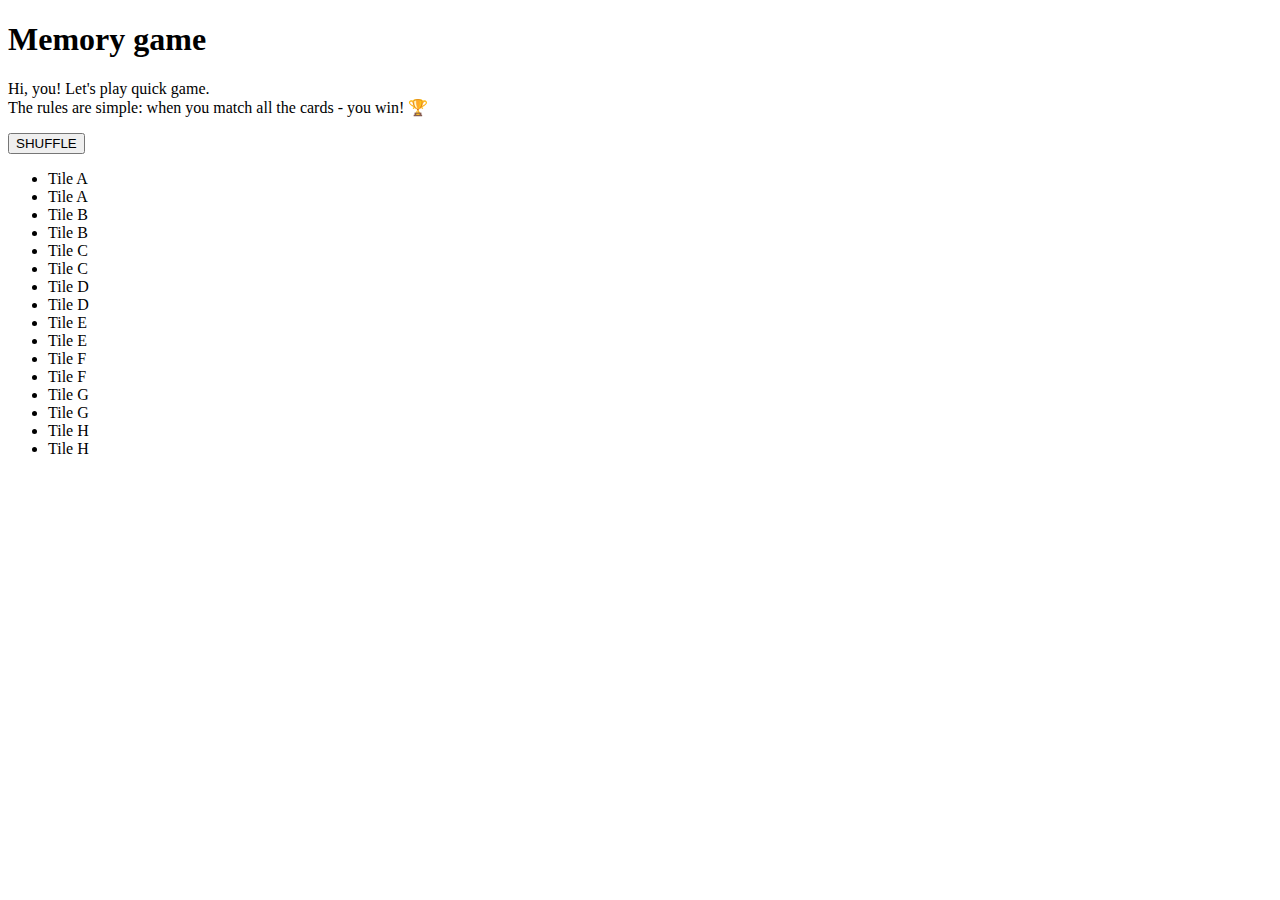
==== src/pages/index.html @ 3cce0fe9 "getting elements class using classList" ====
<!DOCTYPE html>
<html lang="en">
  <head>
    <meta charset="UTF-8" />
    <meta name="viewport" content="width=device-width, initial-scale=1.0" />
    <title>Let's play Memory Game 💟</title>
    <meta name="description" content="Let's play Memory Game" />
    <meta property="og:title" content="Memory Game" />
    <meta property="og:description" content="Simple game with which you can train your memory" />
    <!-- full url with http(s) ie. https://maciejkorsan.github.io/my-repo/ -->
    <meta property="og:url" content="" />
    <!-- full url to the image with http(s) ie. https://maciejkorsan.github.io/my-repo/assets/img/fb.png. Facebook suggests at least 1200 x 630. -->
    <meta
      property="og:image"
      content="https://maciejkorsan.com/wtf-gulp-starter/assets/img/cover.png"
    />
  </head>
  <body>
    <main>
      <header class="intro">
        <h1 class="intro__header">Memory game</h1>
        <p class="intro__description">Hi, you! Let's play quick game. <br> The rules are simple: when you match all the cards - you win! 🏆</p>
      </header>
      <button class="shuffle">SHUFFLE</button>
      <div class="grid">
        <ul class="grid__list" id="lista">
          <li class="grid__element grid__element--a">Tile A</li>
          <li class="grid__element grid__element--a">Tile A</li>
          <li class="grid__element grid__element--b">Tile B</li>
          <li class="grid__element grid__element--b">Tile B</li>
          <li class="grid__element grid__element--c">Tile C</li>
          <li class="grid__element grid__element--c">Tile C</li>
          <li class="grid__element grid__element--d">Tile D</li>
          <li class="grid__element grid__element--d">Tile D</li>
          <li class="grid__element grid__element--e">Tile E</li>
          <li class="grid__element grid__element--e">Tile E</li>
          <li class="grid__element grid__element--f">Tile F</li>
          <li class="grid__element grid__element--f">Tile F</li>
          <li class="grid__element grid__element--g">Tile G</li>
          <li class="grid__element grid__element--g">Tile G</li>
          <li class="grid__element grid__element--h">Tile H</li>
          <li class="grid__element grid__element--h">Tile H</li>
        </ul>
      </div>
    </main>
    </div>
  </body>
</html>
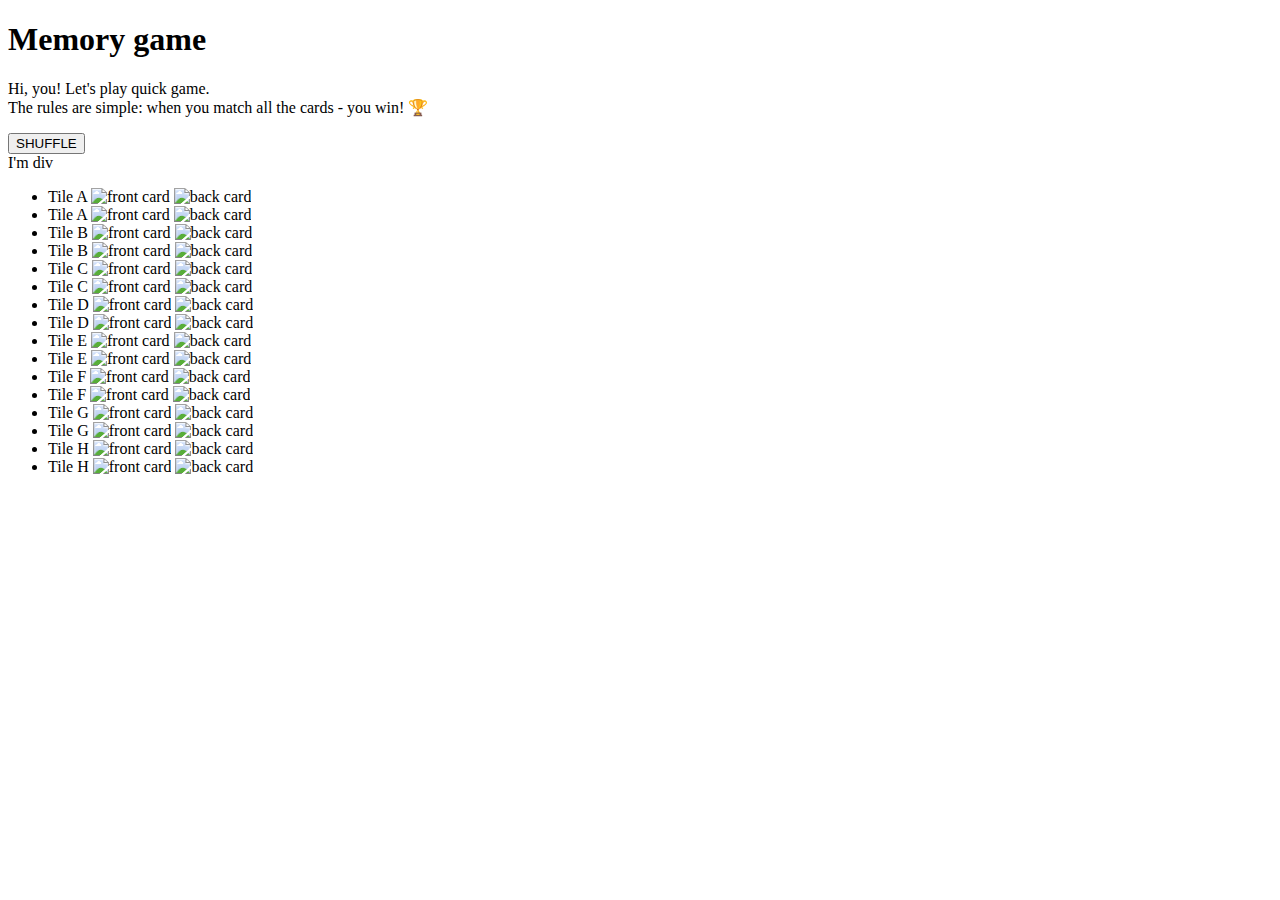
==== commit 640f7798: "HTML changed: imgs tags added" ====
--- a/src/pages/index.html
+++ b/src/pages/index.html
@@ -22,24 +22,73 @@
         <p class="intro__description">Hi, you! Let's play quick game. <br> The rules are simple: when you match all the cards - you win! 🏆</p>
       </header>
       <button class="shuffle">SHUFFLE</button>
+      <div class="test-div">I'm div</div>
       <div class="grid">
         <ul class="grid__list" id="lista">
-          <li class="grid__element grid__element--a">Tile A</li>
-          <li class="grid__element grid__element--a">Tile A</li>
-          <li class="grid__element grid__element--b">Tile B</li>
-          <li class="grid__element grid__element--b">Tile B</li>
-          <li class="grid__element grid__element--c">Tile C</li>
-          <li class="grid__element grid__element--c">Tile C</li>
-          <li class="grid__element grid__element--d">Tile D</li>
-          <li class="grid__element grid__element--d">Tile D</li>
-          <li class="grid__element grid__element--e">Tile E</li>
-          <li class="grid__element grid__element--e">Tile E</li>
-          <li class="grid__element grid__element--f">Tile F</li>
-          <li class="grid__element grid__element--f">Tile F</li>
-          <li class="grid__element grid__element--g">Tile G</li>
-          <li class="grid__element grid__element--g">Tile G</li>
-          <li class="grid__element grid__element--h">Tile H</li>
-          <li class="grid__element grid__element--h">Tile H</li>
+          <li class="grid__element grid__element--a">Tile A
+            <img class="grid__front" alt="front card">
+            <img class="grid__back" alt="back card">
+          </li>
+          <li class="grid__element grid__element--a">Tile A
+            <img class="grid__front" alt="front card">
+            <img class="grid__back" alt="back card">
+          </li>
+          <li class="grid__element grid__element--b">Tile B
+            <img class="grid__front" alt="front card">
+            <img class="grid__back" alt="back card">
+          </li>
+          <li class="grid__element grid__element--b">Tile B
+            <img class="grid__front" alt="front card">
+            <img class="grid__back" alt="back card">
+          </li>
+          <li class="grid__element grid__element--c">Tile C
+            <img class="grid__front" alt="front card">
+            <img class="grid__back" alt="back card">
+          </li>
+          <li class="grid__element grid__element--c">Tile C
+            <img class="grid__front" alt="front card">
+            <img class="grid__back" alt="back card">
+          </li>
+          <li class="grid__element grid__element--d">Tile D
+            <img class="grid__front" alt="front card">
+            <img class="grid__back" alt="back card">
+          </li>
+          <li class="grid__element grid__element--d">Tile D
+            <img class="grid__front" alt="front card">
+            <img class="grid__back" alt="back card">
+          </li>
+          <li class="grid__element grid__element--e">Tile E
+            <img class="grid__front" alt="front card">
+            <img class="grid__back" alt="back card">
+          </li>
+          <li class="grid__element grid__element--e">Tile E
+            <img class="grid__front" alt="front card">
+            <img class="grid__back" alt="back card">
+          </li>
+          <li class="grid__element grid__element--f">Tile F
+            <img class="grid__front" alt="front card">
+            <img class="grid__back" alt="back card">
+          </li>
+          <li class="grid__element grid__element--f">Tile F
+            <img class="grid__front" alt="front card">
+            <img class="grid__back" alt="back card">
+          </li>
+          <li class="grid__element grid__element--g">Tile G
+            <img class="grid__front" alt="front card">
+            <img class="grid__back" alt="back card">
+          </li>
+          <li class="grid__element grid__element--g">Tile G
+            <img class="grid__front" alt="front card">
+            <img class="grid__back" alt="back card">
+          </li>
+          <li class="grid__element grid__element--h">Tile H
+            <img class="grid__front" alt="front card">
+            <img class="grid__back" alt="back card">
+          </li>
+          <li class="grid__element grid__element--h">Tile H
+            <img class="grid__front" alt="front card">
+            <img class="grid__back" alt="back card">
+          </li>
         </ul>
       </div>
     </main>
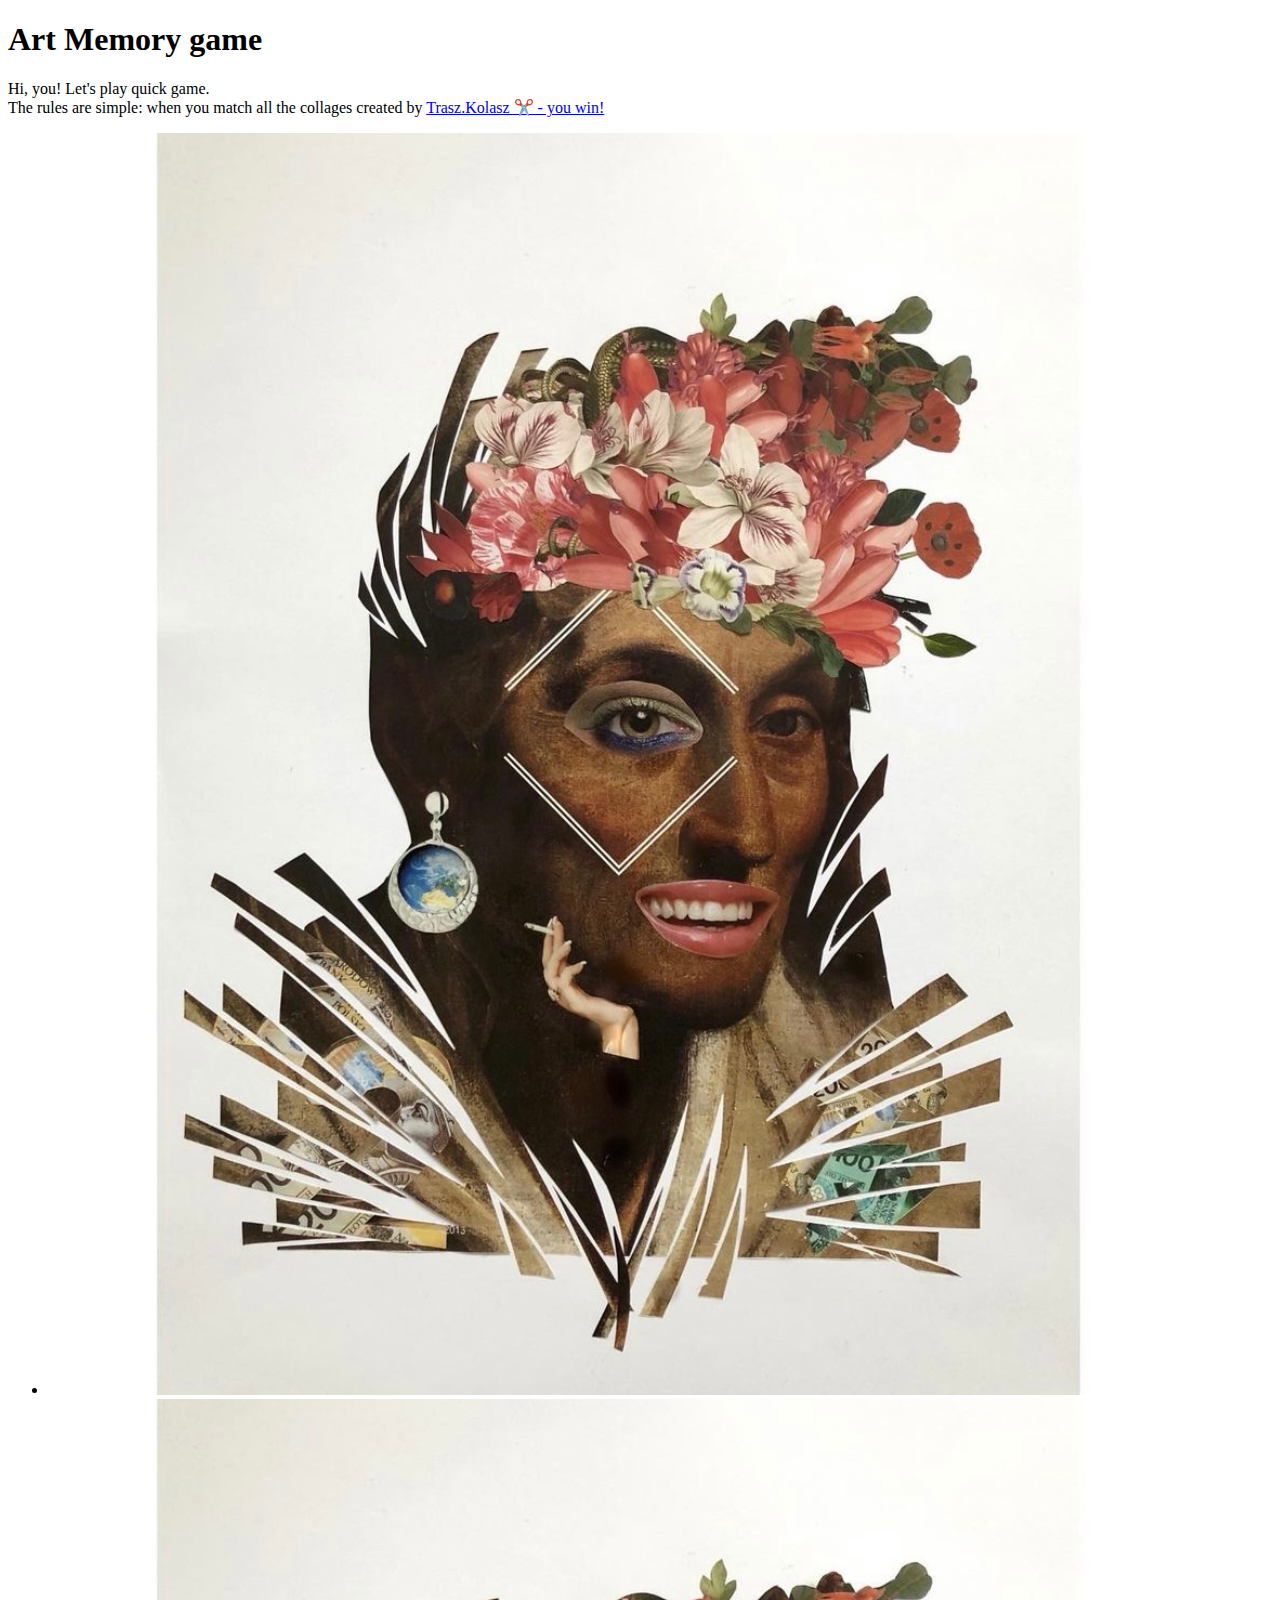
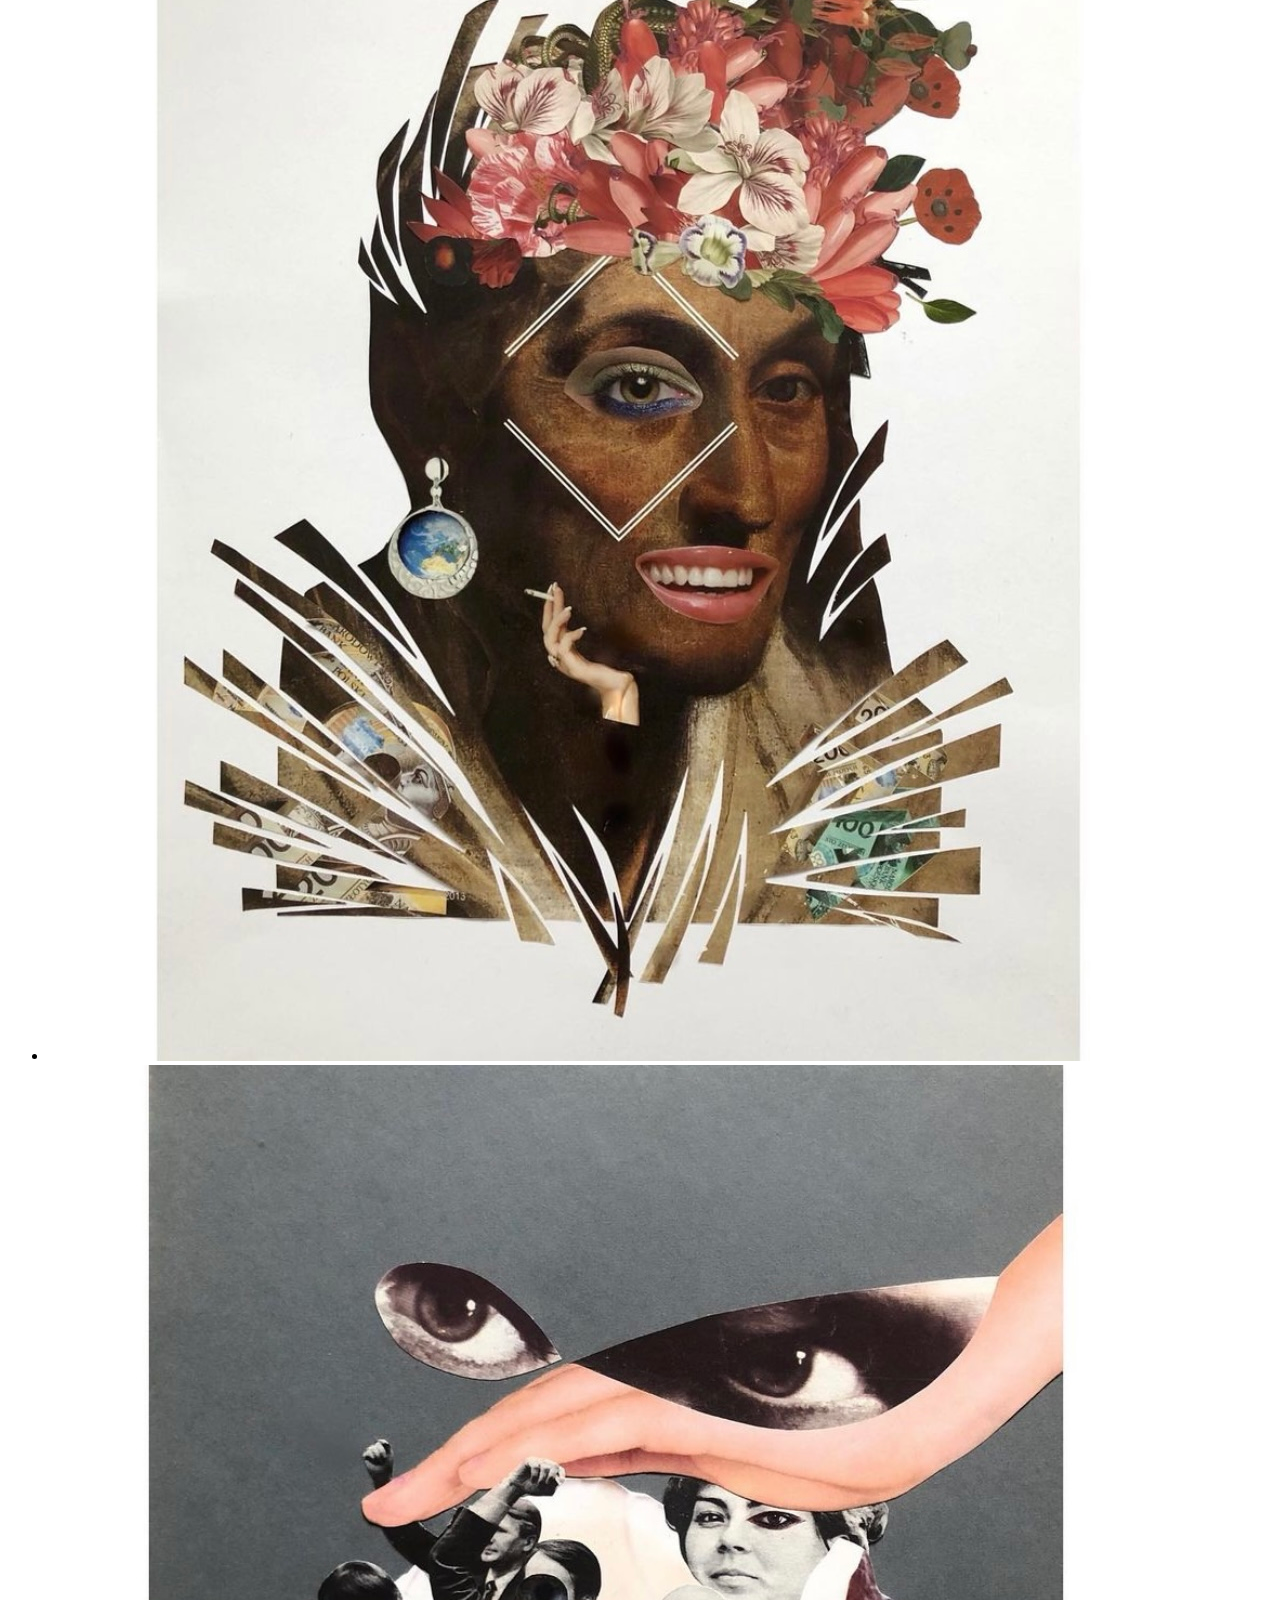
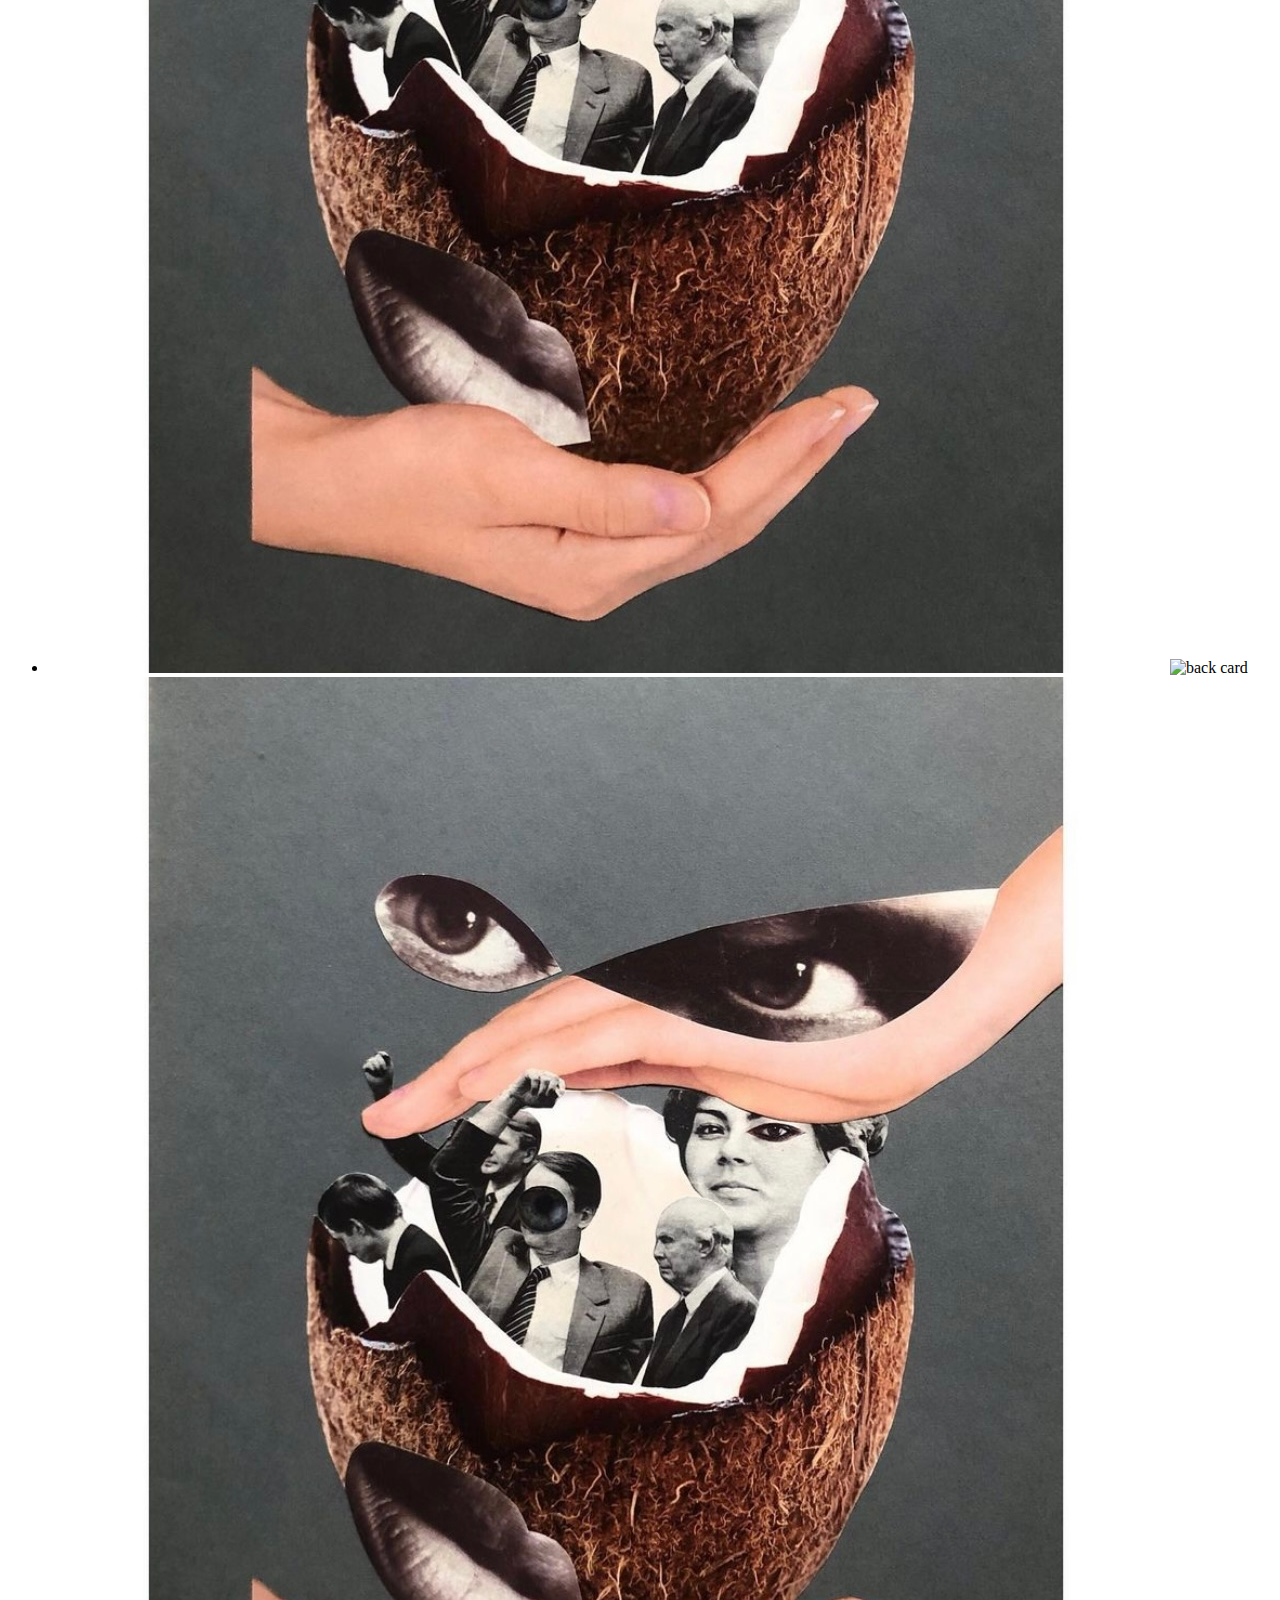
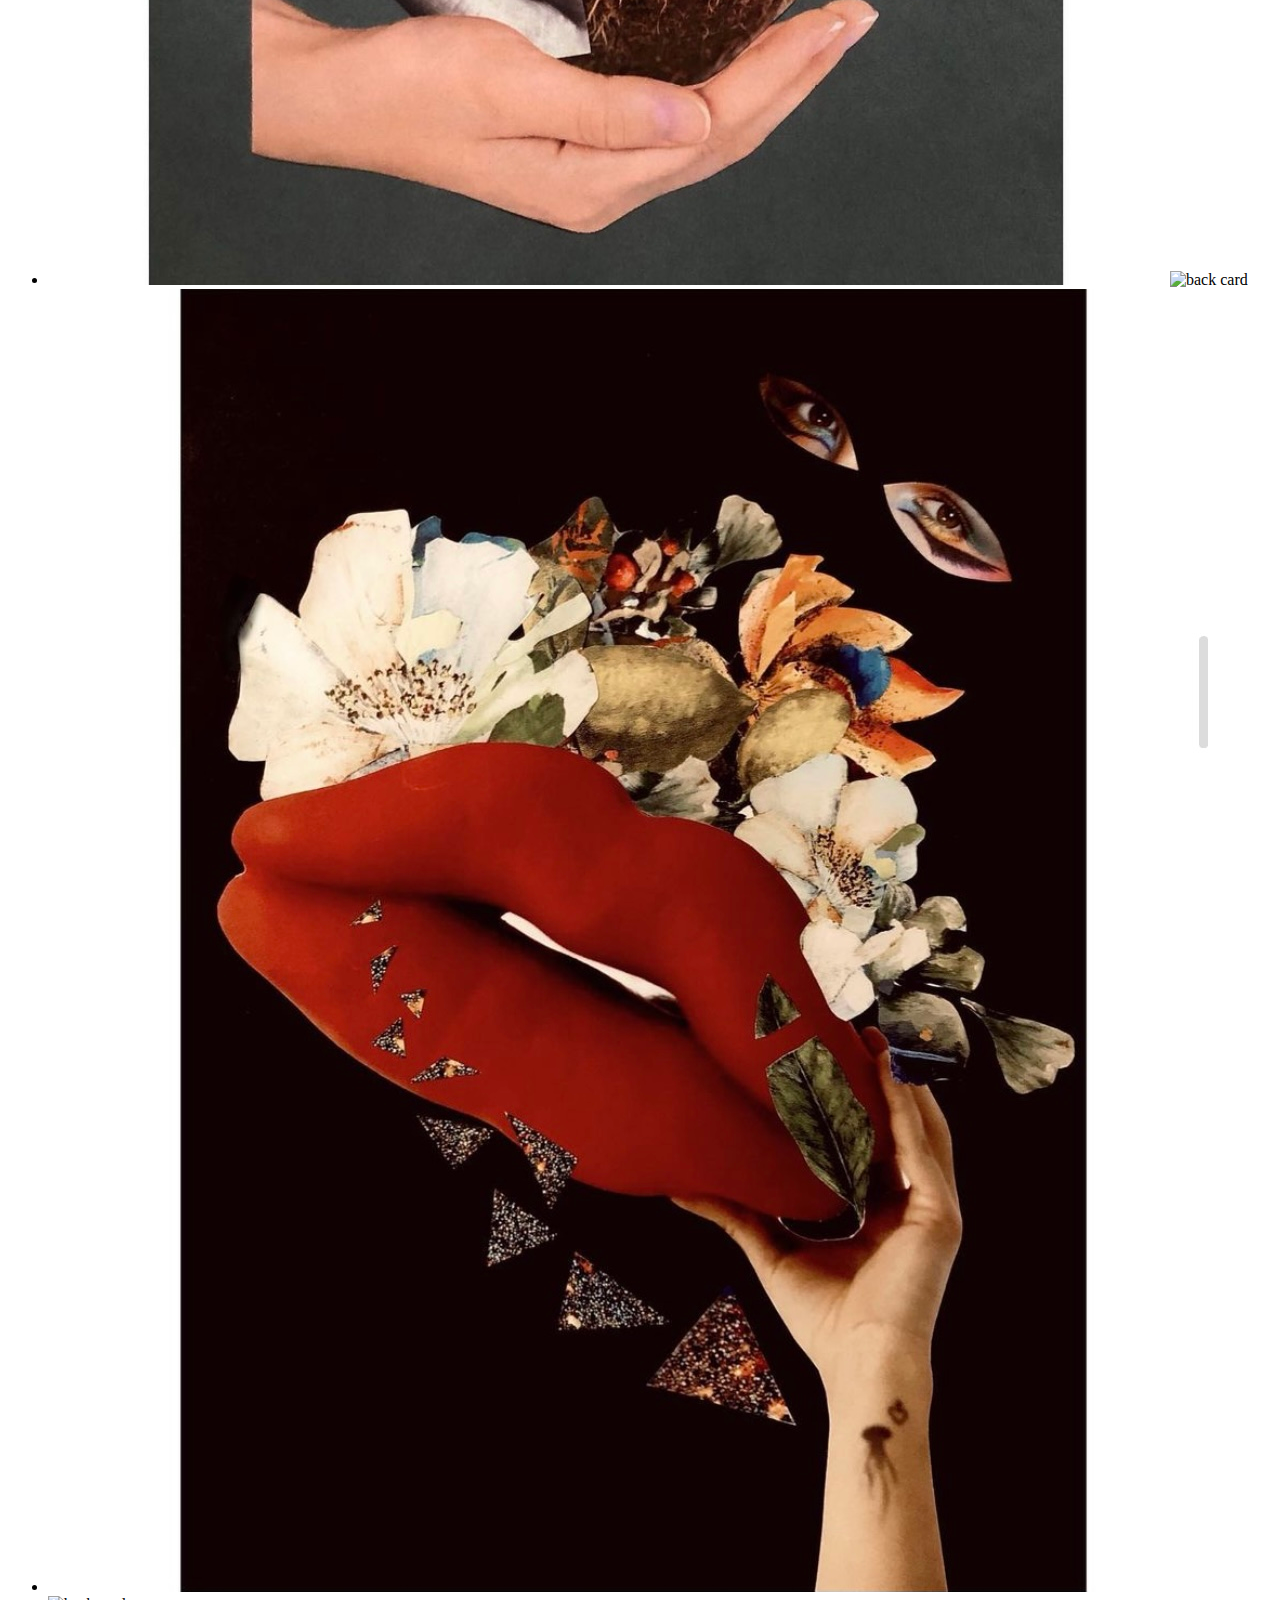
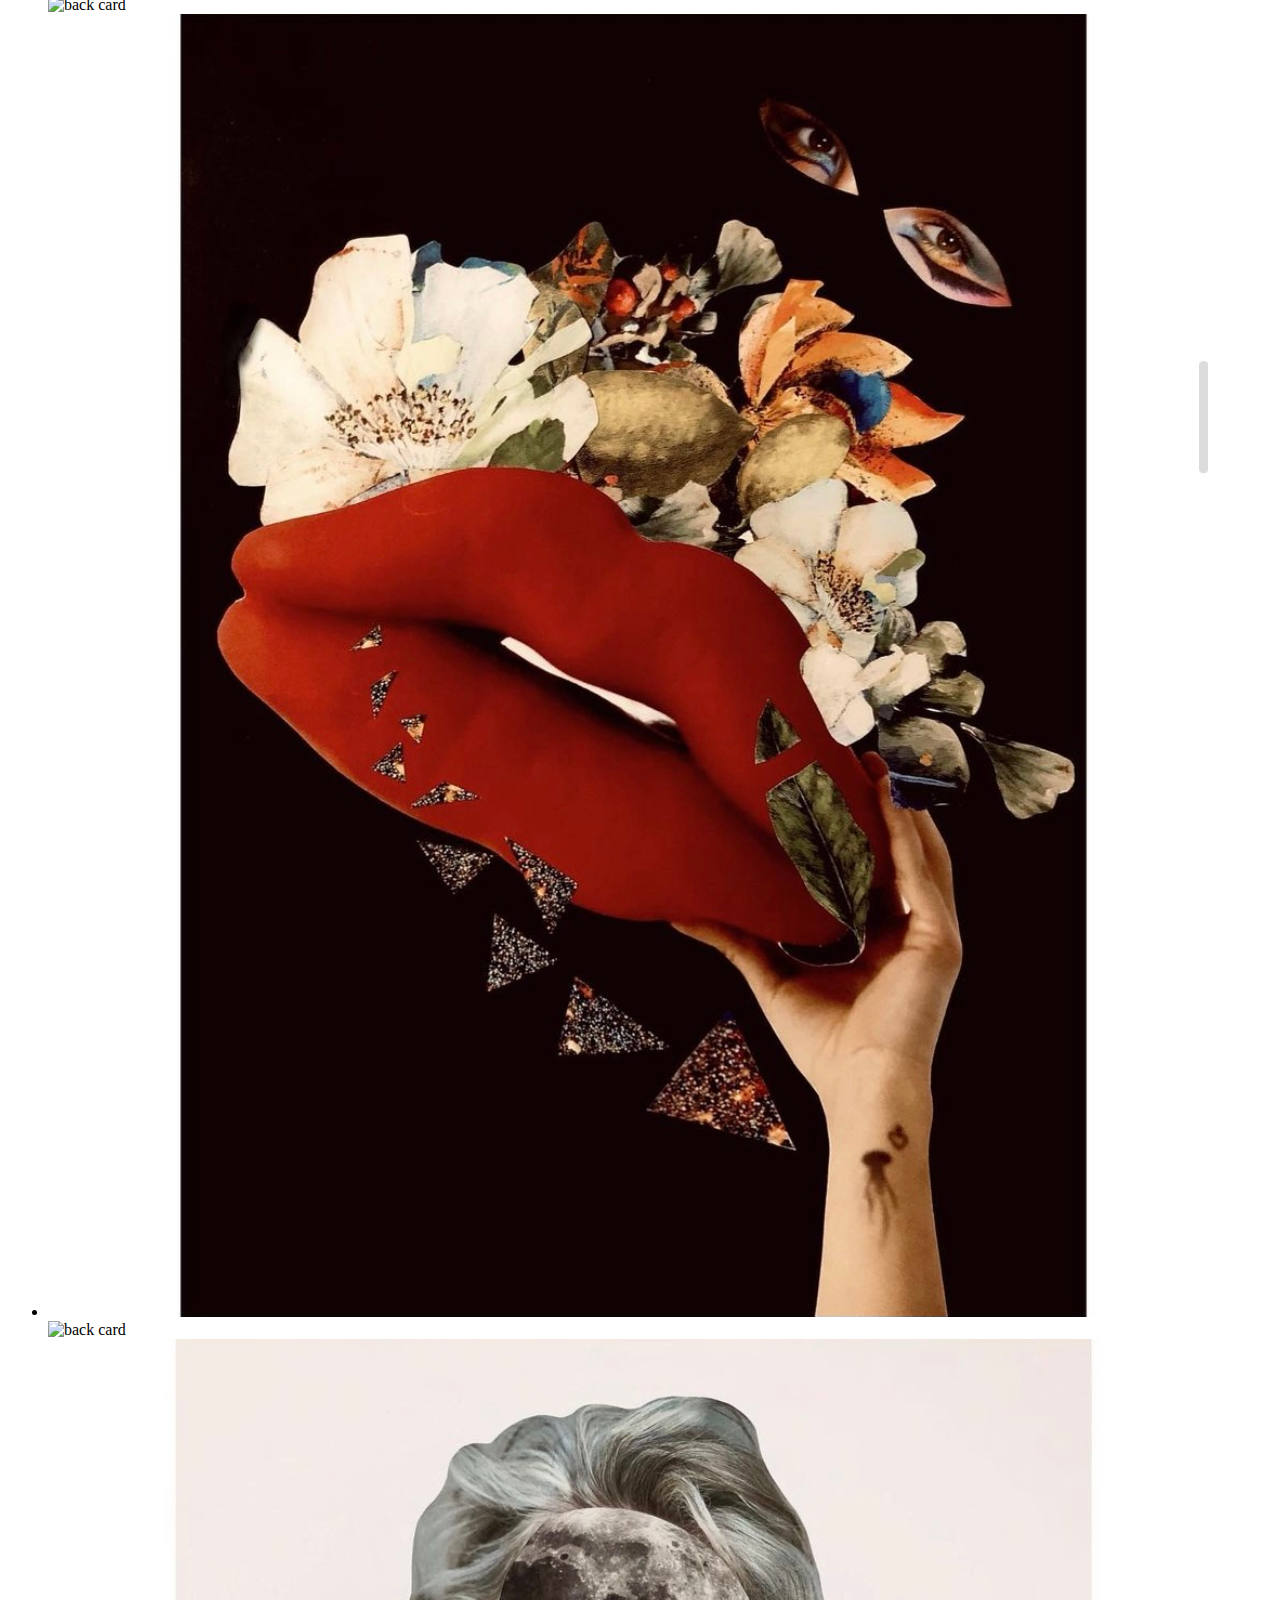
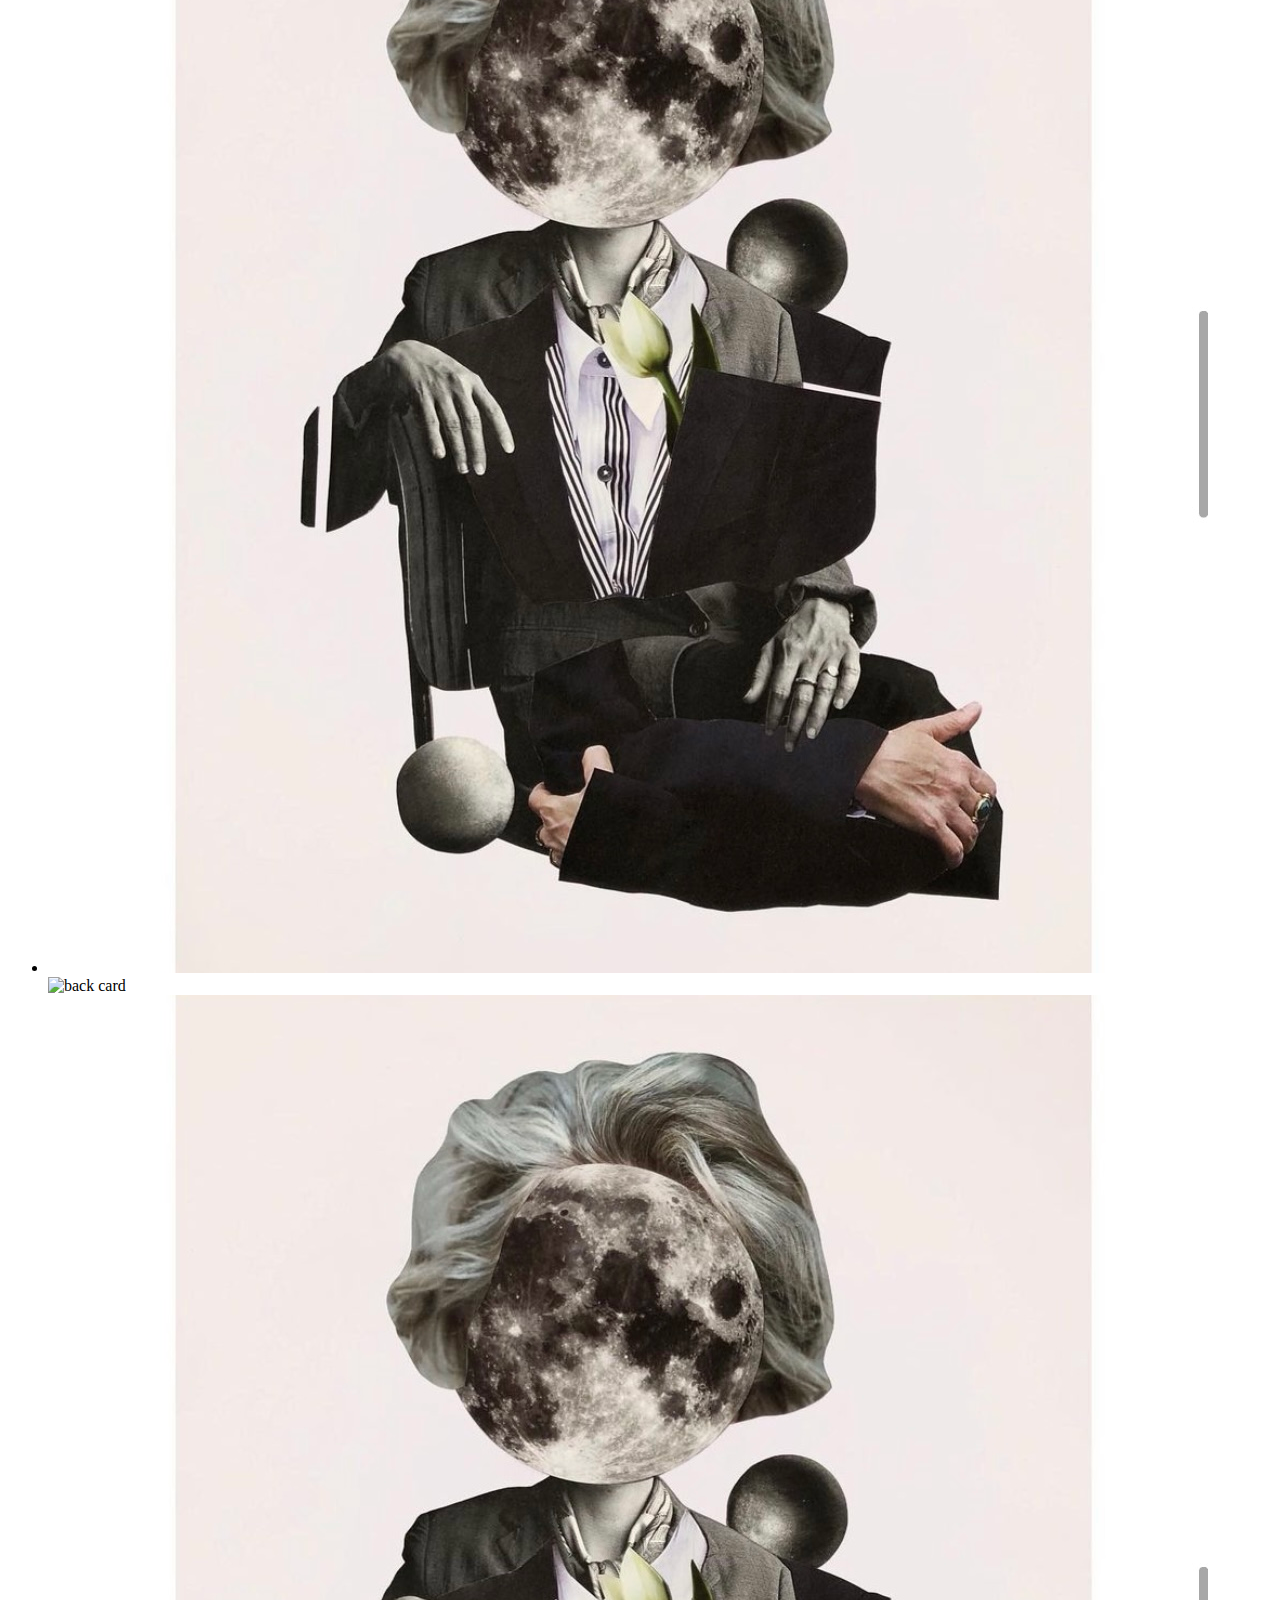
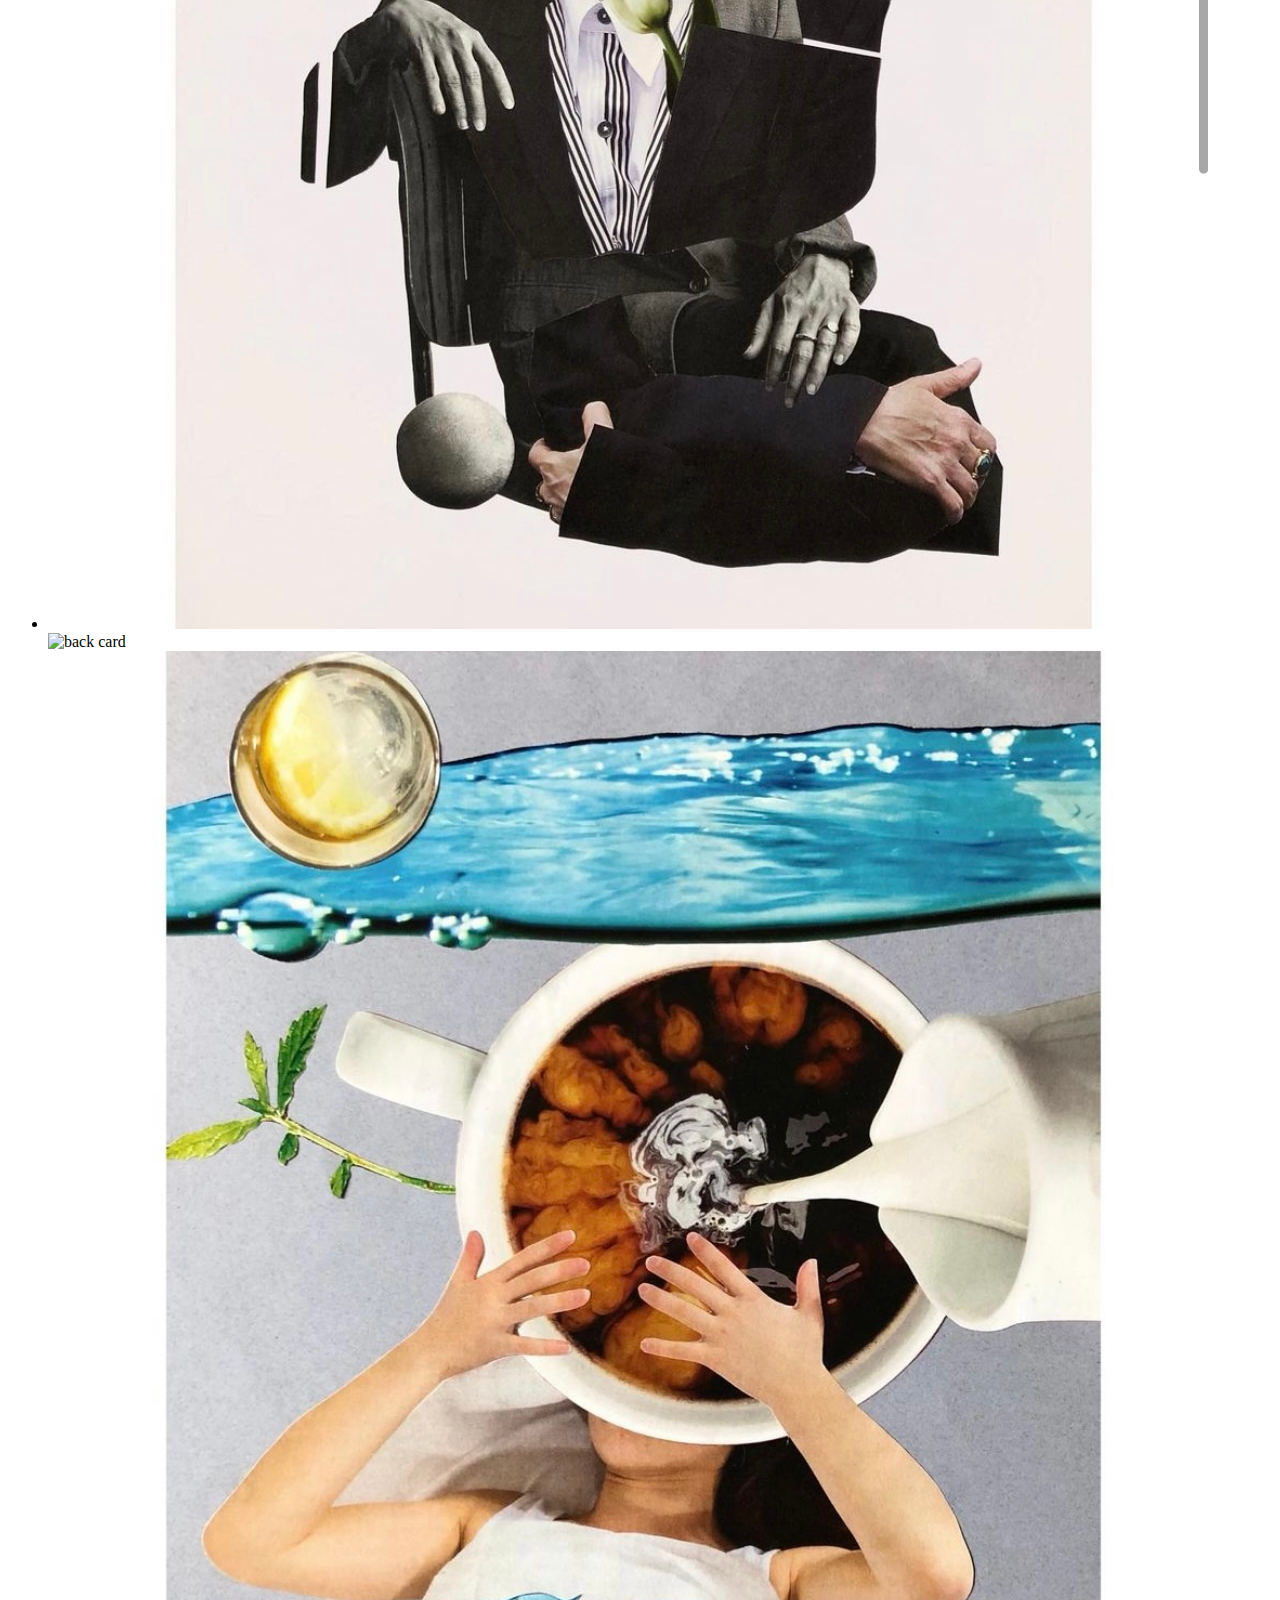
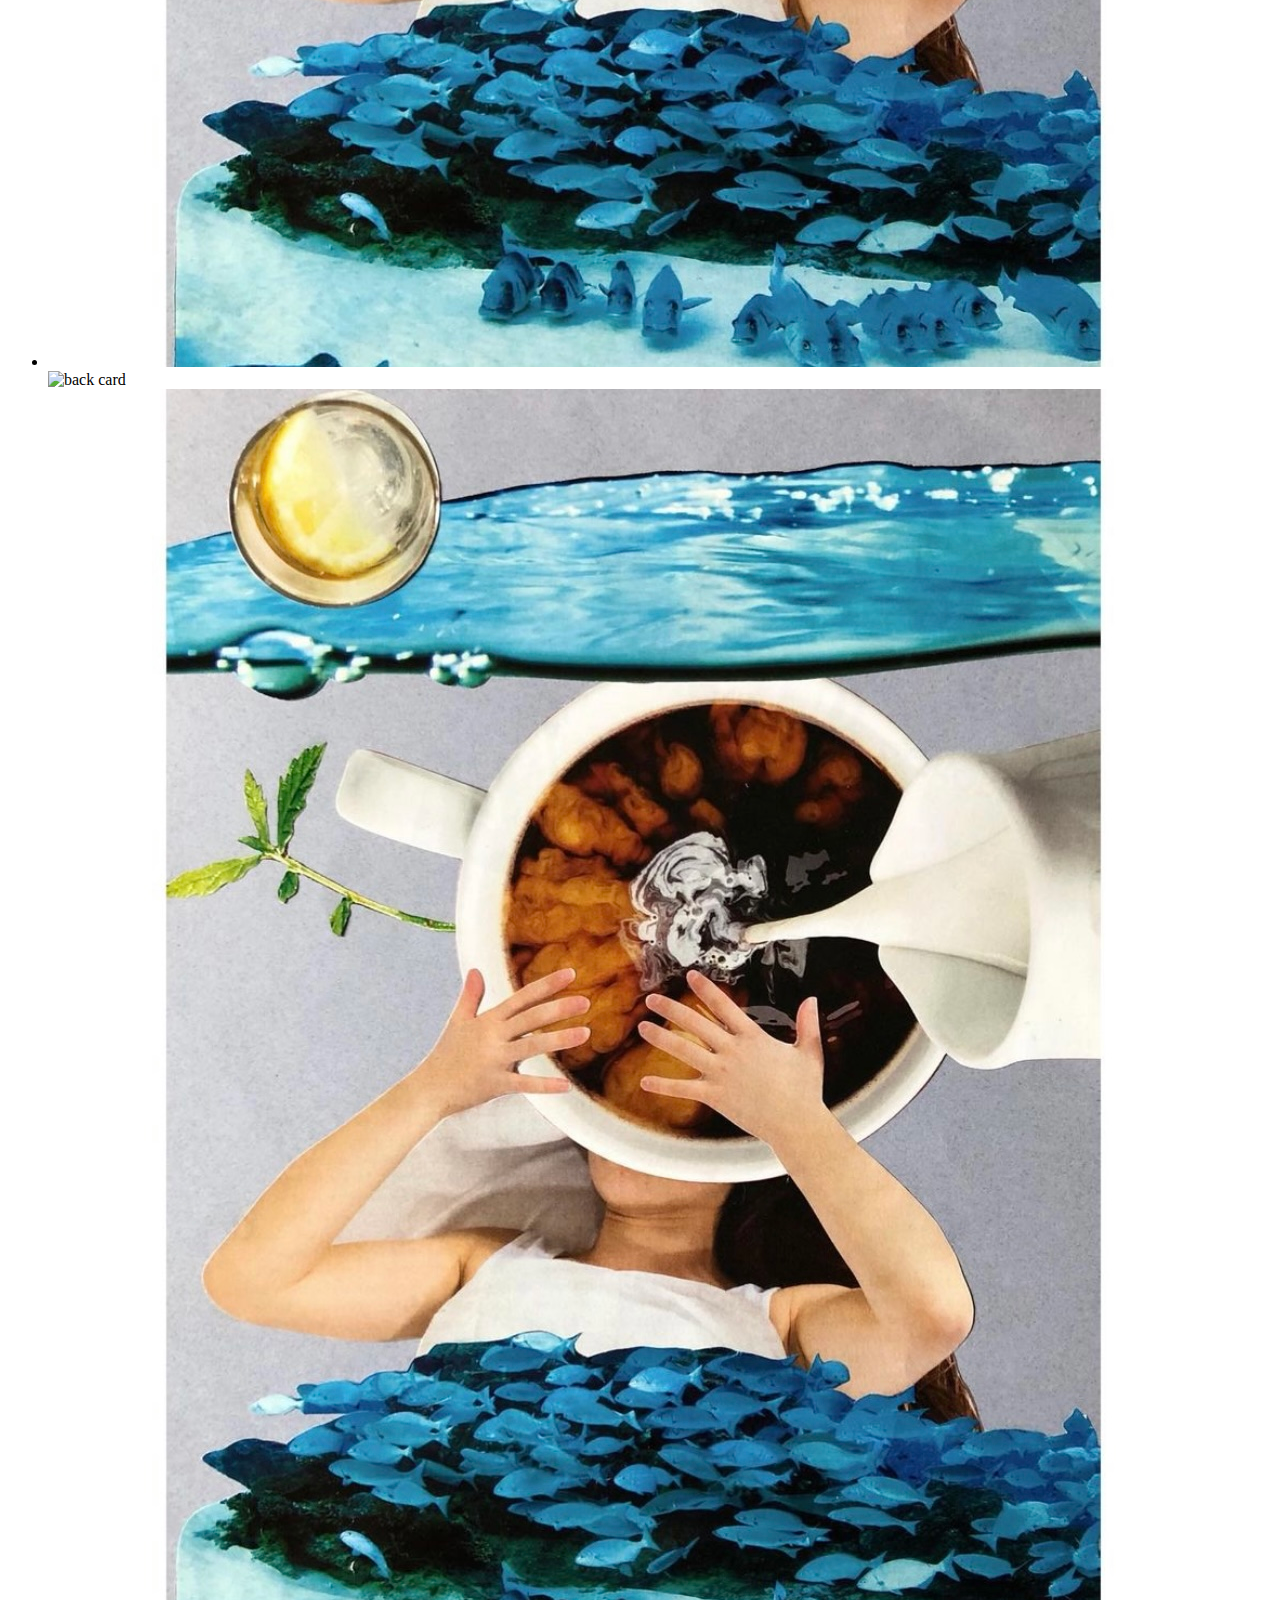
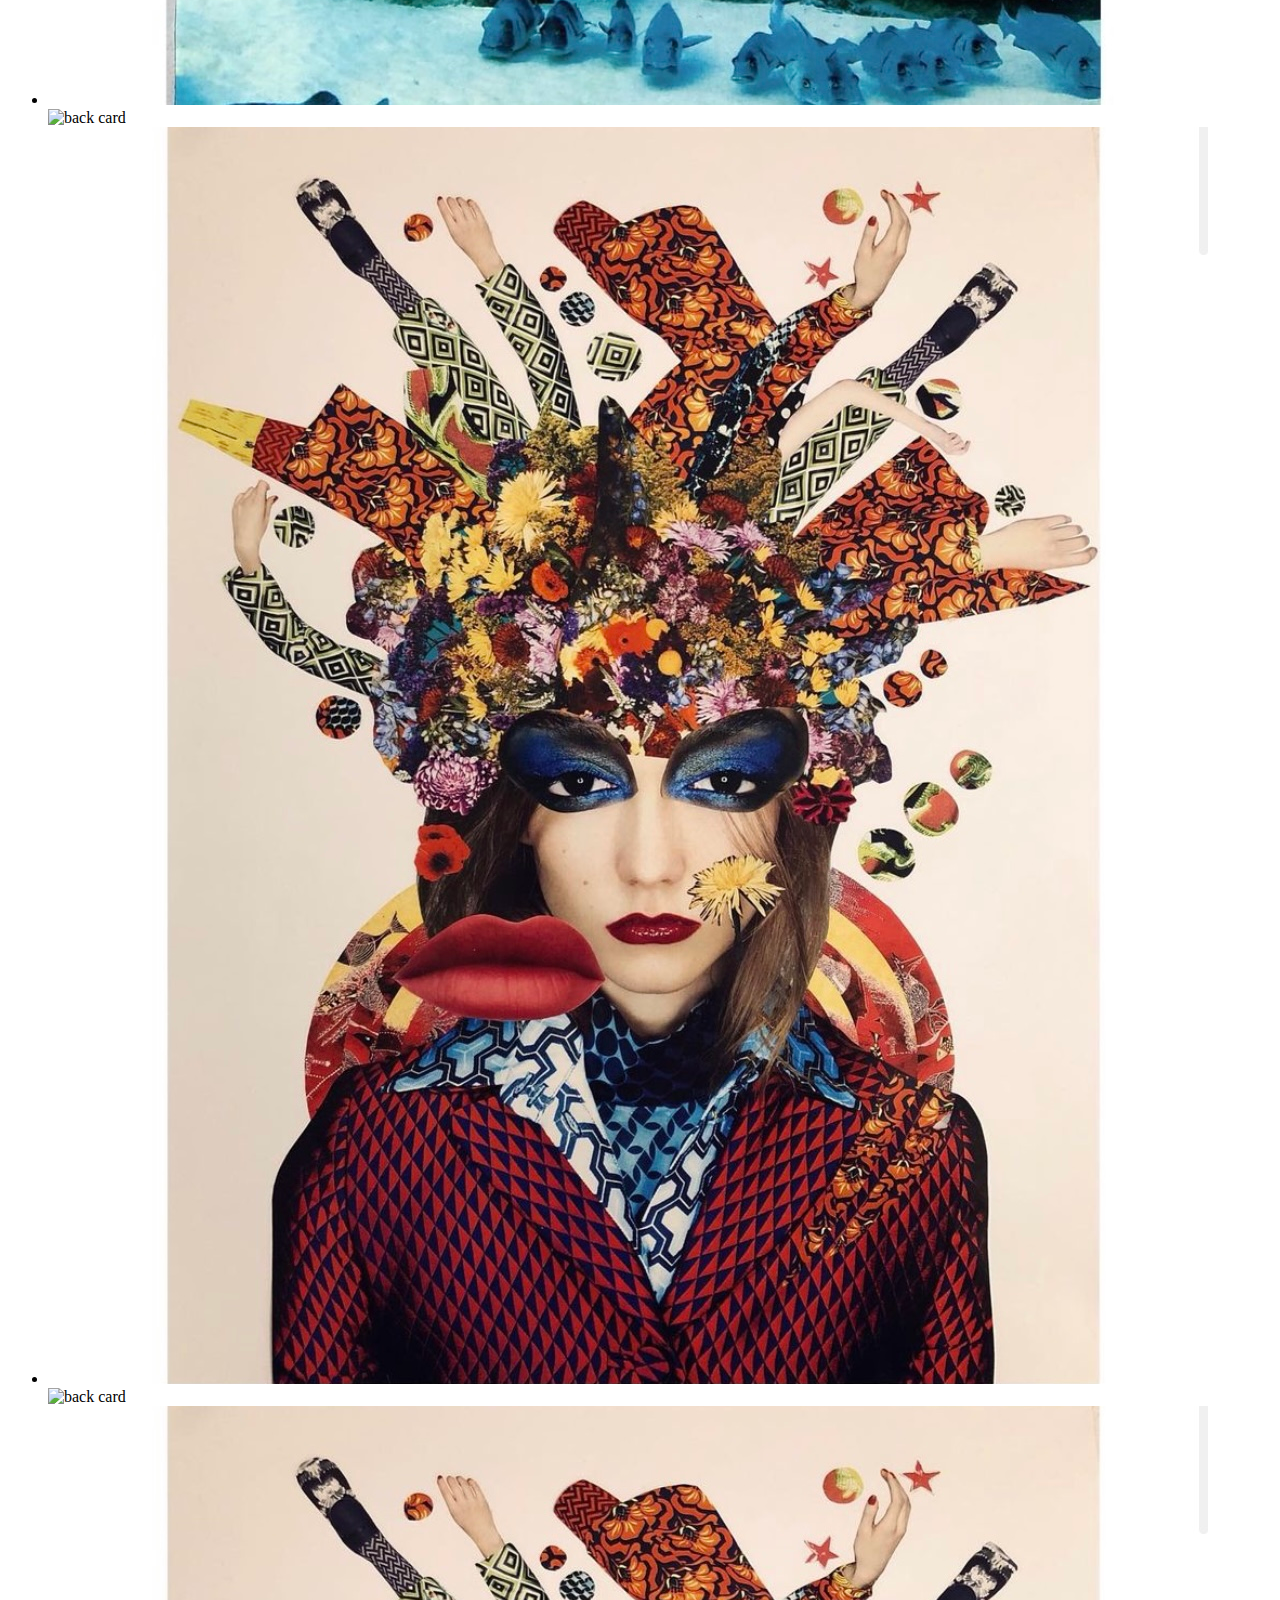
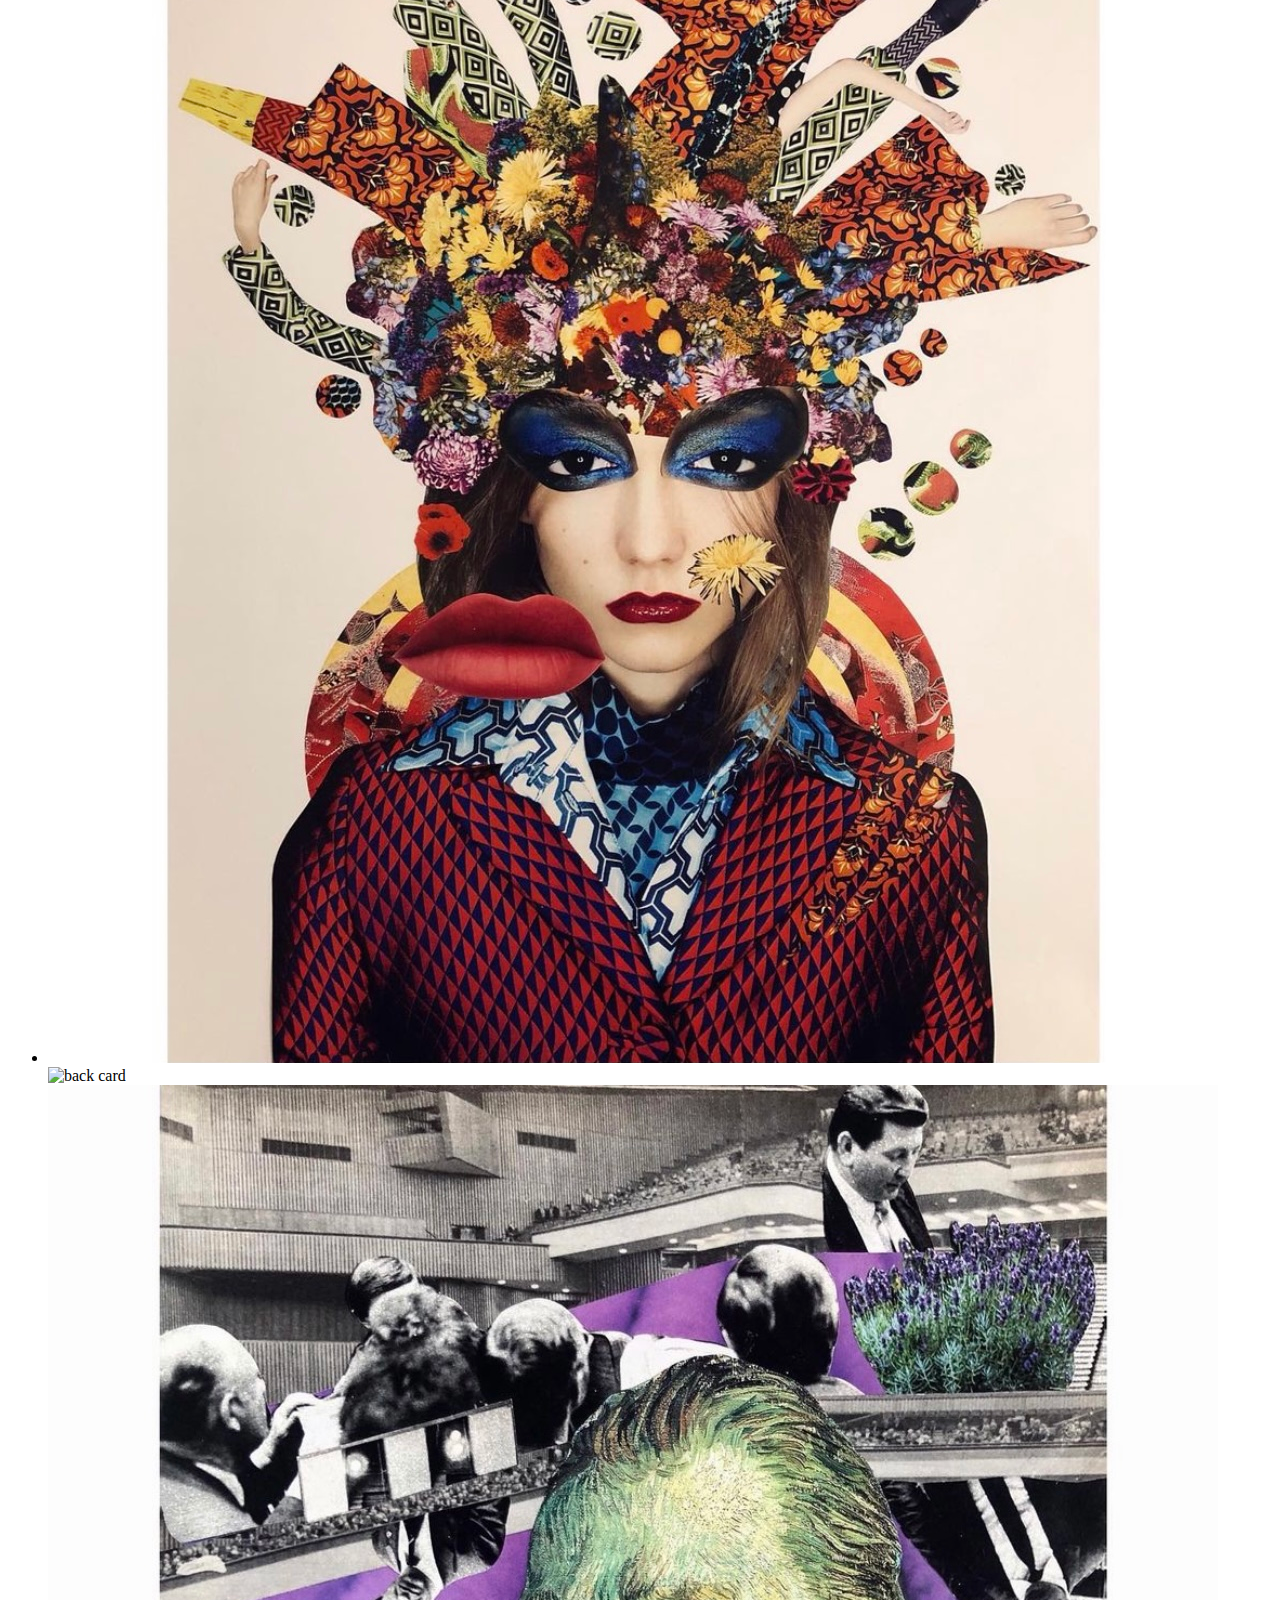
==== commit f928327e: "CSS: images added, positioning added" ====
--- a/src/pages/index.html
+++ b/src/pages/index.html
@@ -18,79 +18,80 @@
   <body>
     <main>
       <header class="intro">
-        <h1 class="intro__header">Memory game</h1>
-        <p class="intro__description">Hi, you! Let's play quick game. <br> The rules are simple: when you match all the cards - you win! 🏆</p>
+        <h1 class="intro__header">Art Memory game</h1>
+        <p class="intro__description">Hi, you! Let's play quick game. <br> The rules are simple: when you match all the collages created by <a href="https://www.instagram.com/trasz.kolasz/">Trasz.Kolasz ✂️ - you win!</a><br>
+        </p>
       </header>
-      <button class="shuffle">SHUFFLE</button>
-      <div class="test-div">I'm div</div>
-      <div class="grid">
+      <!-- <button class="shuffle">SHUFFLE</button>
+      <div class="test-div">I'm div</div> -->
+      <section class="grid">
         <ul class="grid__list" id="lista">
-          <li class="grid__element grid__element--a">Tile A
-            <img class="grid__front" alt="front card">
+          <li class="grid__element grid__element--a">
+            <img class="grid__front" src="/src/assets/img/autumn.jpg" alt="front card">
+            <!-- <img class="grid__back" src="/src/assets/img/back.JPG" alt="back card"> -->
+          </li>
+          <li class="grid__element grid__element--a">
+            <img class="grid__front" src="/src/assets/img/autumn.jpg" alt="front card">
+            <!-- <img class="grid__back" src="/src/assets/img/back.JPG" alt="back card"> -->
+          </li>
+          <li class="grid__element grid__element--b">
+            <img class="grid__front" src="/src/assets/img/ coco.jpg" alt="front card">
             <img class="grid__back" alt="back card">
           </li>
-          <li class="grid__element grid__element--a">Tile A
-            <img class="grid__front" alt="front card">
+          <li class="grid__element grid__element--b">
+            <img class="grid__front" src="/src/assets/img/ coco.jpg" alt="front card">
             <img class="grid__back" alt="back card">
           </li>
-          <li class="grid__element grid__element--b">Tile B
-            <img class="grid__front" alt="front card">
+          <li class="grid__element grid__element--c">
+            <img class="grid__front" src="/src/assets/img/kiss.jpg" alt="front card">
             <img class="grid__back" alt="back card">
           </li>
-          <li class="grid__element grid__element--b">Tile B
-            <img class="grid__front" alt="front card">
+          <li class="grid__element grid__element--c">
+            <img class="grid__front" src="/src/assets/img/kiss.jpg" alt="front card">
             <img class="grid__back" alt="back card">
           </li>
-          <li class="grid__element grid__element--c">Tile C
-            <img class="grid__front" alt="front card">
+          <li class="grid__element grid__element--d">
+            <img class="grid__front" src="/src/assets/img/moon.jpg" alt="front card">
             <img class="grid__back" alt="back card">
           </li>
-          <li class="grid__element grid__element--c">Tile C
-            <img class="grid__front" alt="front card">
+          <li class="grid__element grid__element--d">
+            <img class="grid__front" src="/src/assets/img/moon.jpg" alt="front card">
             <img class="grid__back" alt="back card">
           </li>
-          <li class="grid__element grid__element--d">Tile D
-            <img class="grid__front" alt="front card">
+          <li class="grid__element grid__element--e">
+            <img class="grid__front" src="/src/assets/img/morning.jpg" alt="front card">
             <img class="grid__back" alt="back card">
           </li>
-          <li class="grid__element grid__element--d">Tile D
-            <img class="grid__front" alt="front card">
+          <li class="grid__element grid__element--e">
+            <img class="grid__front" src="/src/assets/img/morning.jpg" alt="front card">
             <img class="grid__back" alt="back card">
           </li>
-          <li class="grid__element grid__element--e">Tile E
-            <img class="grid__front" alt="front card">
+          <li class="grid__element grid__element--f">
+            <img class="grid__front" src="/src/assets/img/spring.jpg" alt="front card">
             <img class="grid__back" alt="back card">
           </li>
-          <li class="grid__element grid__element--e">Tile E
-            <img class="grid__front" alt="front card">
+          <li class="grid__element grid__element--f">
+            <img class="grid__front" src="/src/assets/img/spring.jpg" alt="front card">
             <img class="grid__back" alt="back card">
           </li>
-          <li class="grid__element grid__element--f">Tile F
-            <img class="grid__front" alt="front card">
+          <li class="grid__element grid__element--g">
+            <img class="grid__front" src="/src/assets/img/vincent.jpg" alt="front card">
             <img class="grid__back" alt="back card">
           </li>
-          <li class="grid__element grid__element--f">Tile F
-            <img class="grid__front" alt="front card">
+          <li class="grid__element grid__element--g">
+            <img class="grid__front" src="/src/assets/img/vincent.jpg" alt="front card">
             <img class="grid__back" alt="back card">
           </li>
-          <li class="grid__element grid__element--g">Tile G
-            <img class="grid__front" alt="front card">
+          <li class="grid__element grid__element--h">
+            <img class="grid__front" src="/src/assets/img/water.jpg" alt="front card">
             <img class="grid__back" alt="back card">
           </li>
-          <li class="grid__element grid__element--g">Tile G
-            <img class="grid__front" alt="front card">
-            <img class="grid__back" alt="back card">
-          </li>
-          <li class="grid__element grid__element--h">Tile H
-            <img class="grid__front" alt="front card">
-            <img class="grid__back" alt="back card">
-          </li>
-          <li class="grid__element grid__element--h">Tile H
-            <img class="grid__front" alt="front card">
+          <li class="grid__element grid__element--h">
+            <img class="grid__front" src="/src/assets/img/water.jpg" alt="front card">
             <img class="grid__back" alt="back card">
           </li>
         </ul>
-      </div>
+      </section>
     </main>
     </div>
   </body>
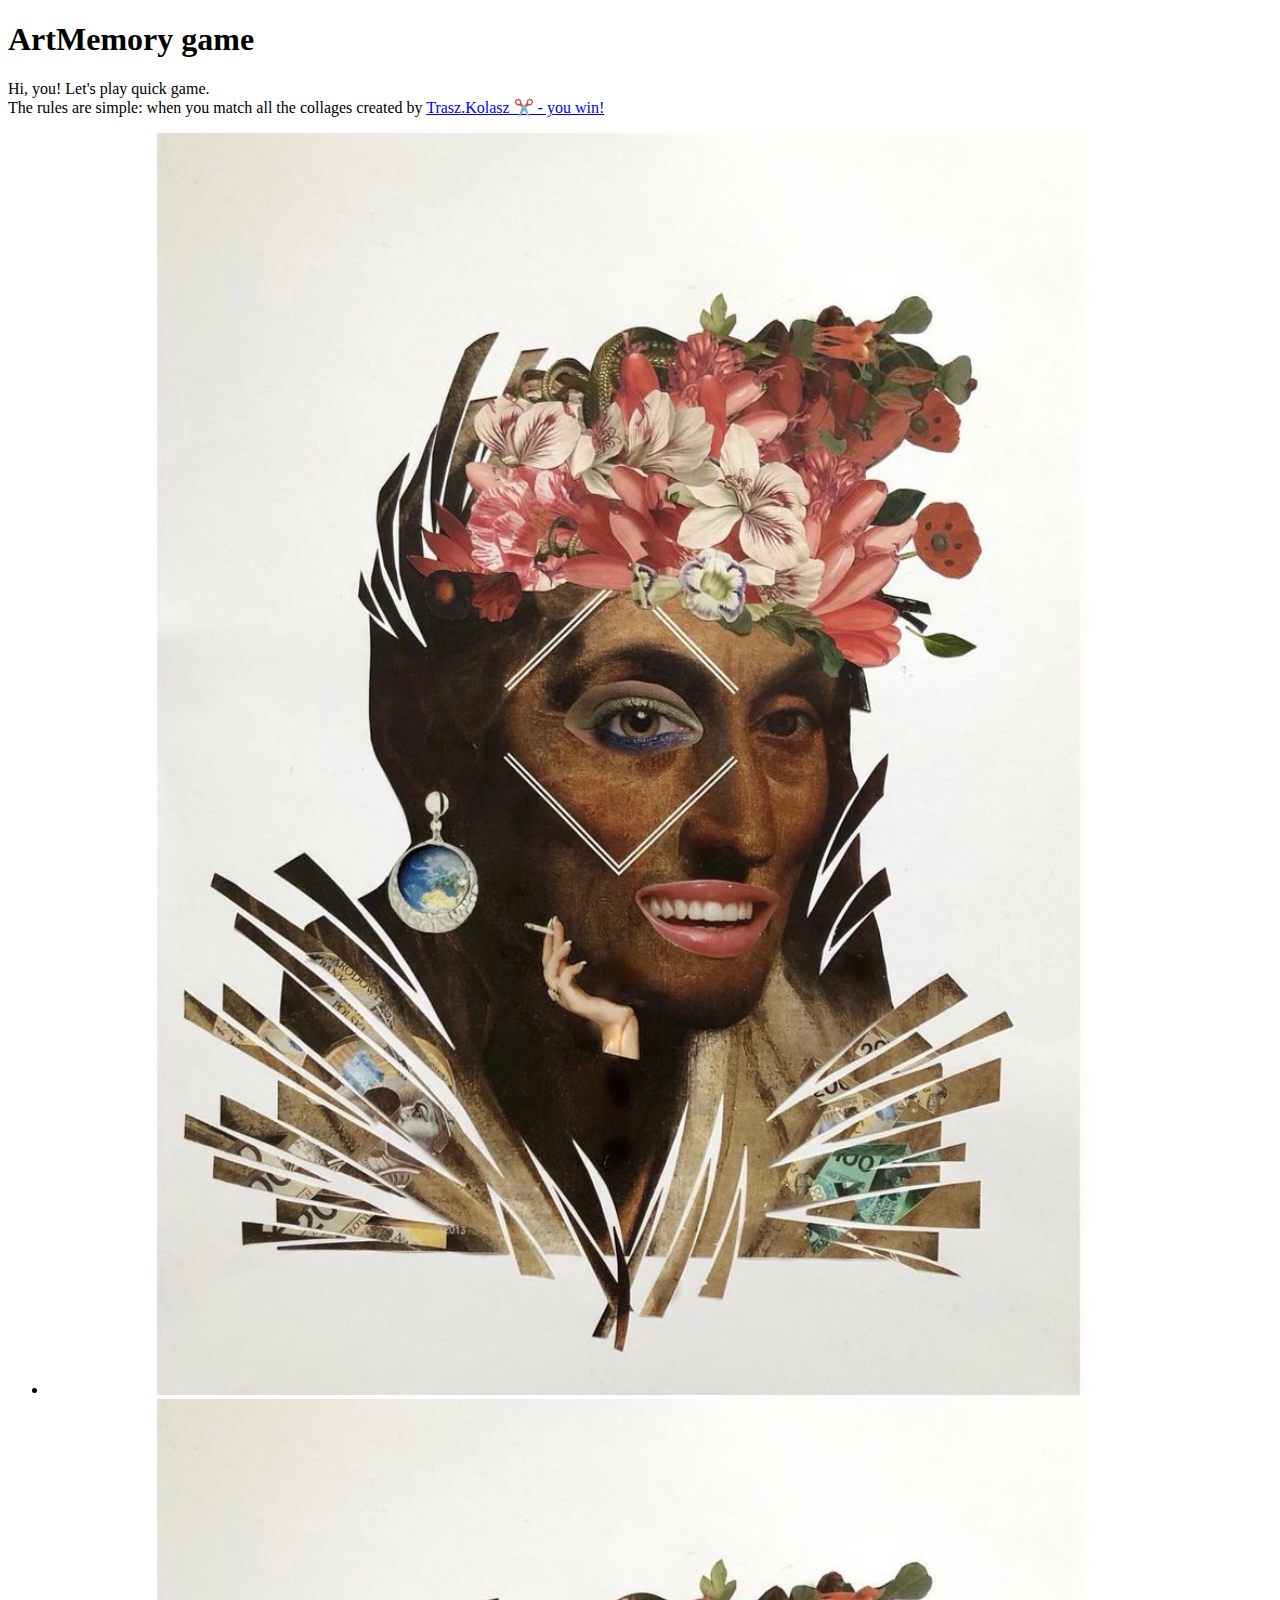
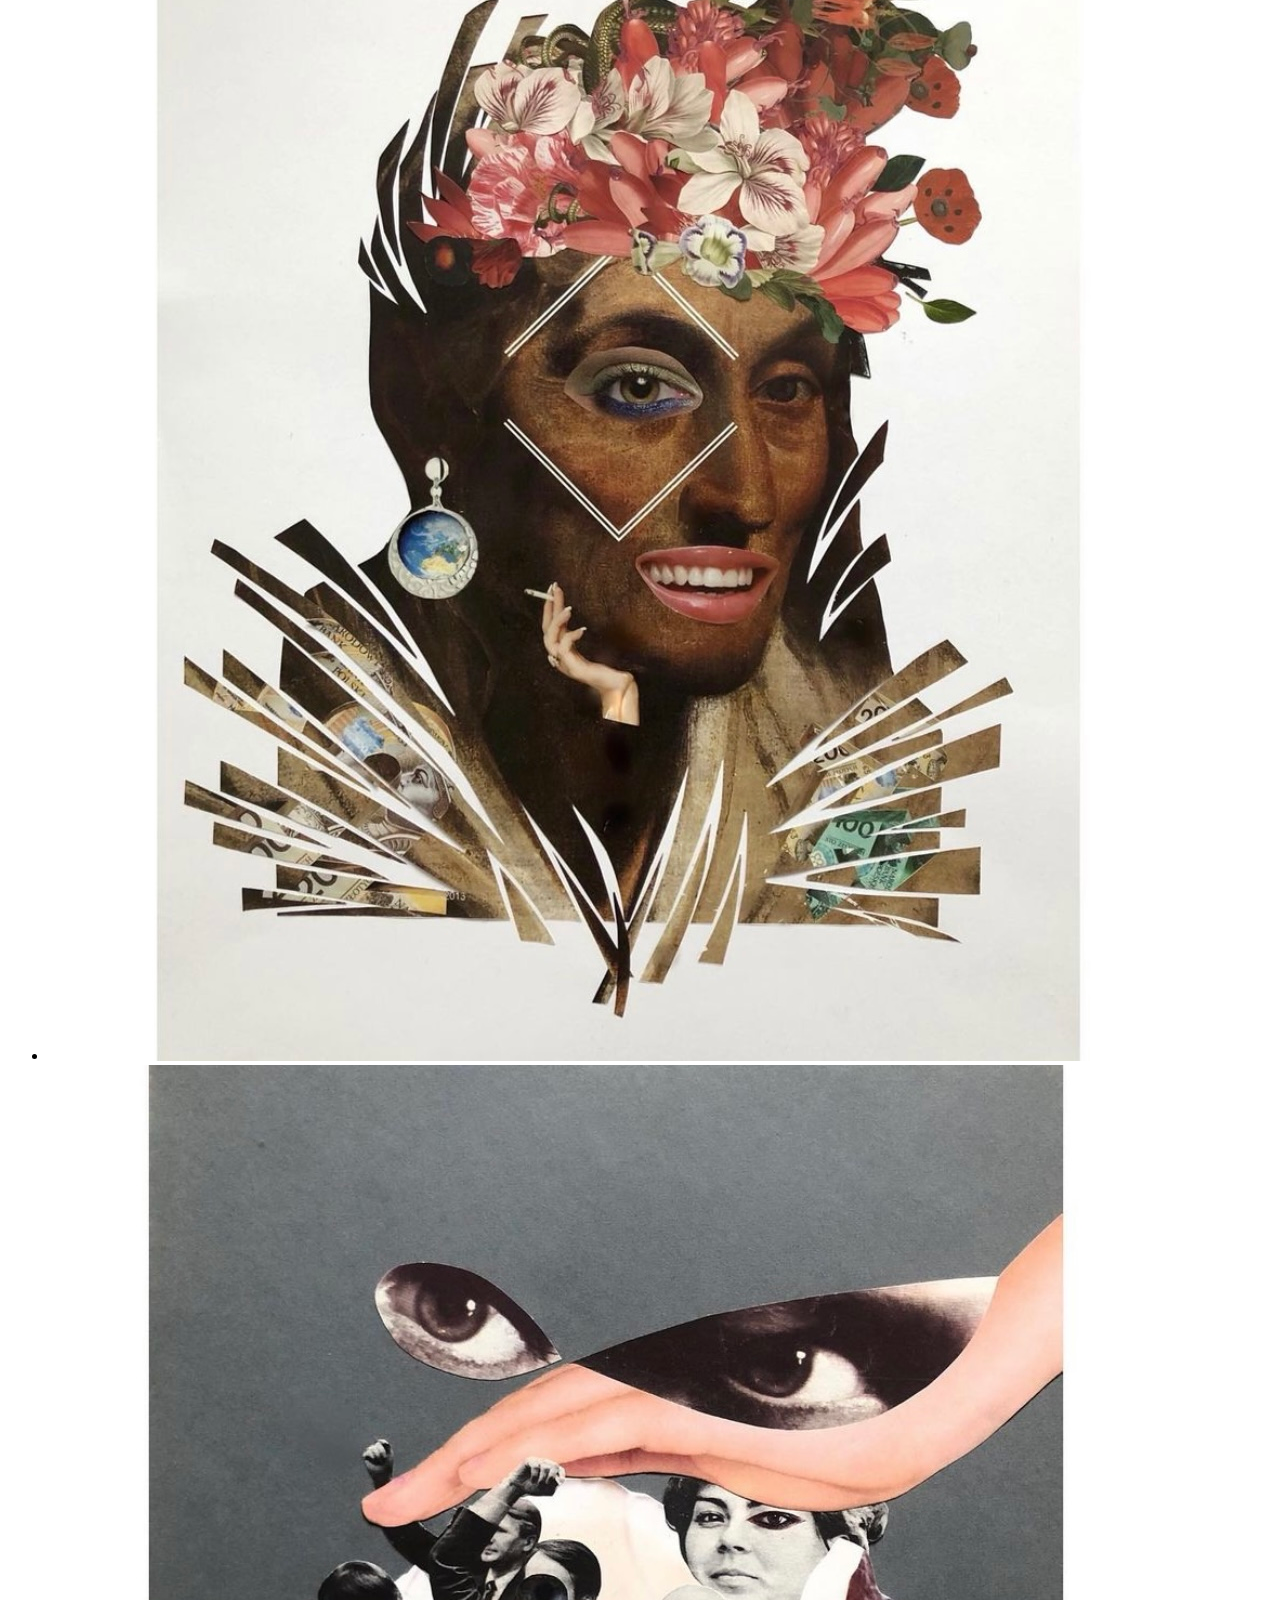
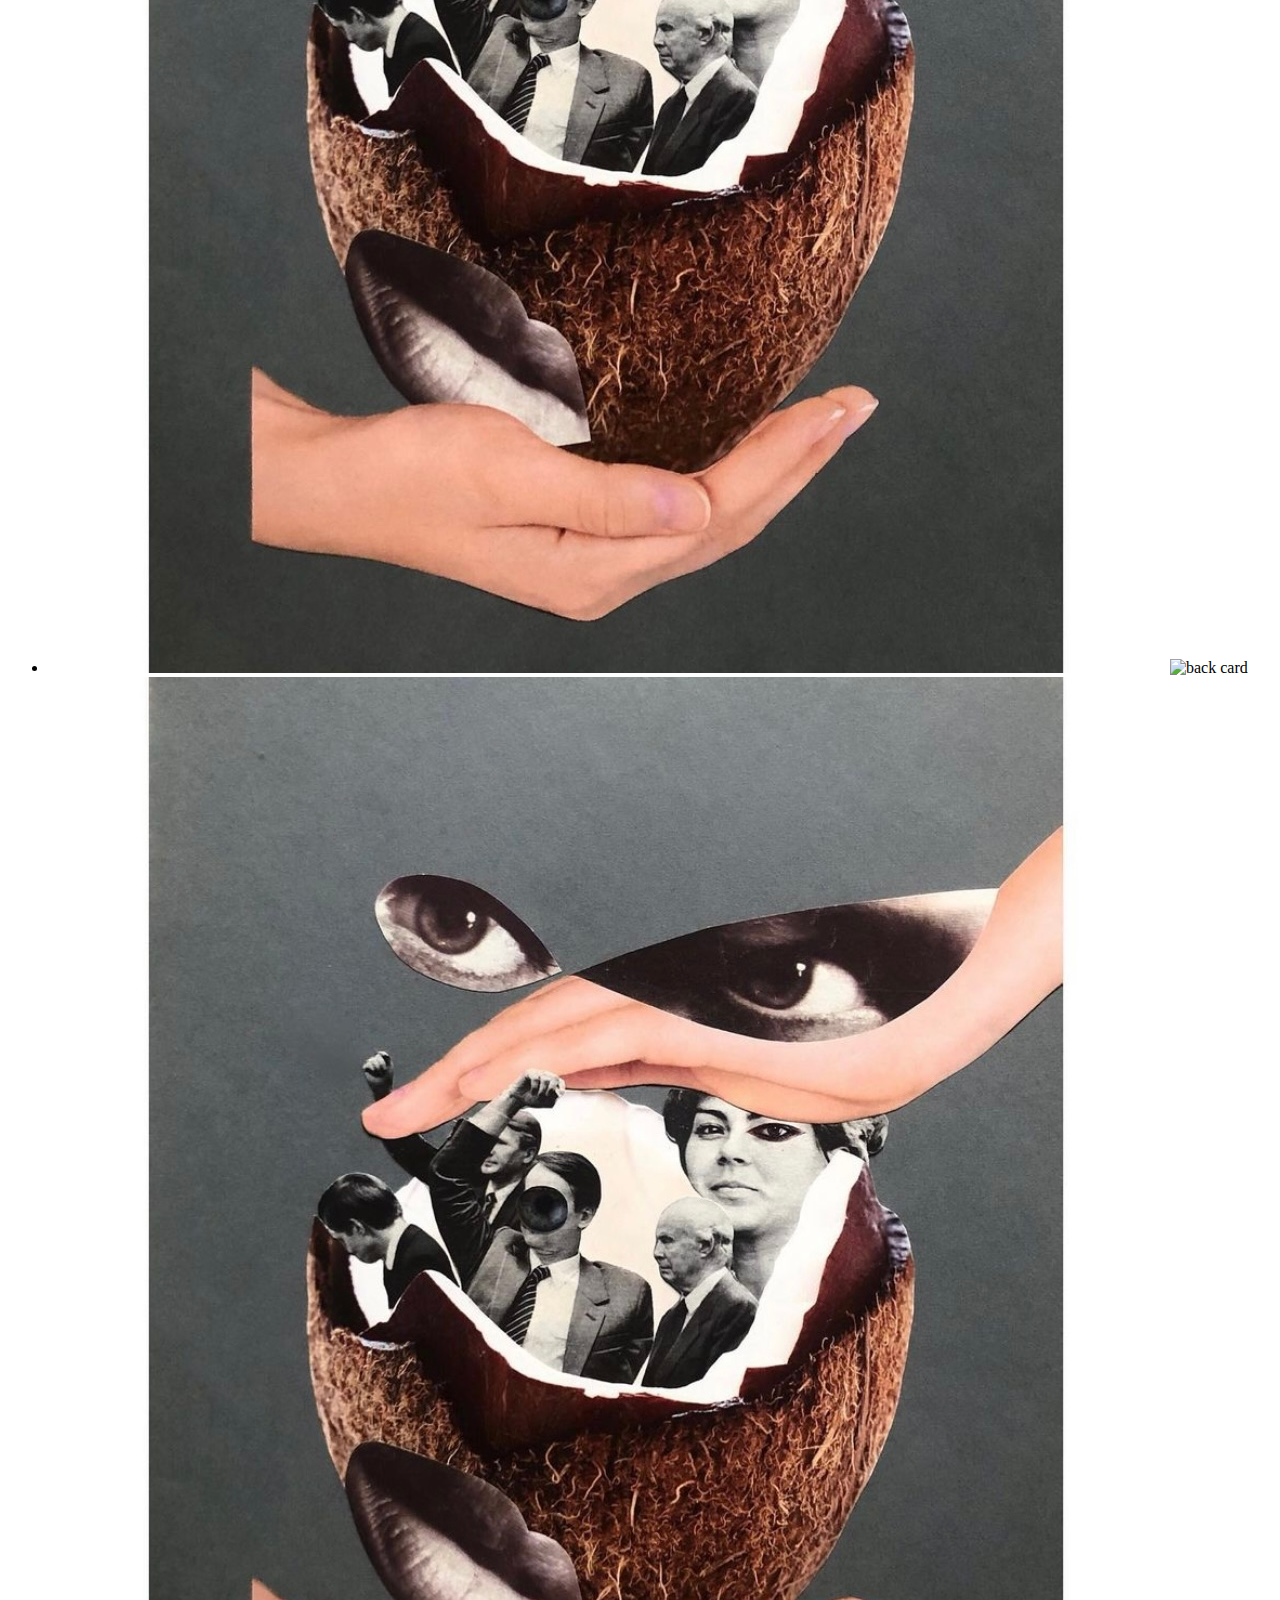
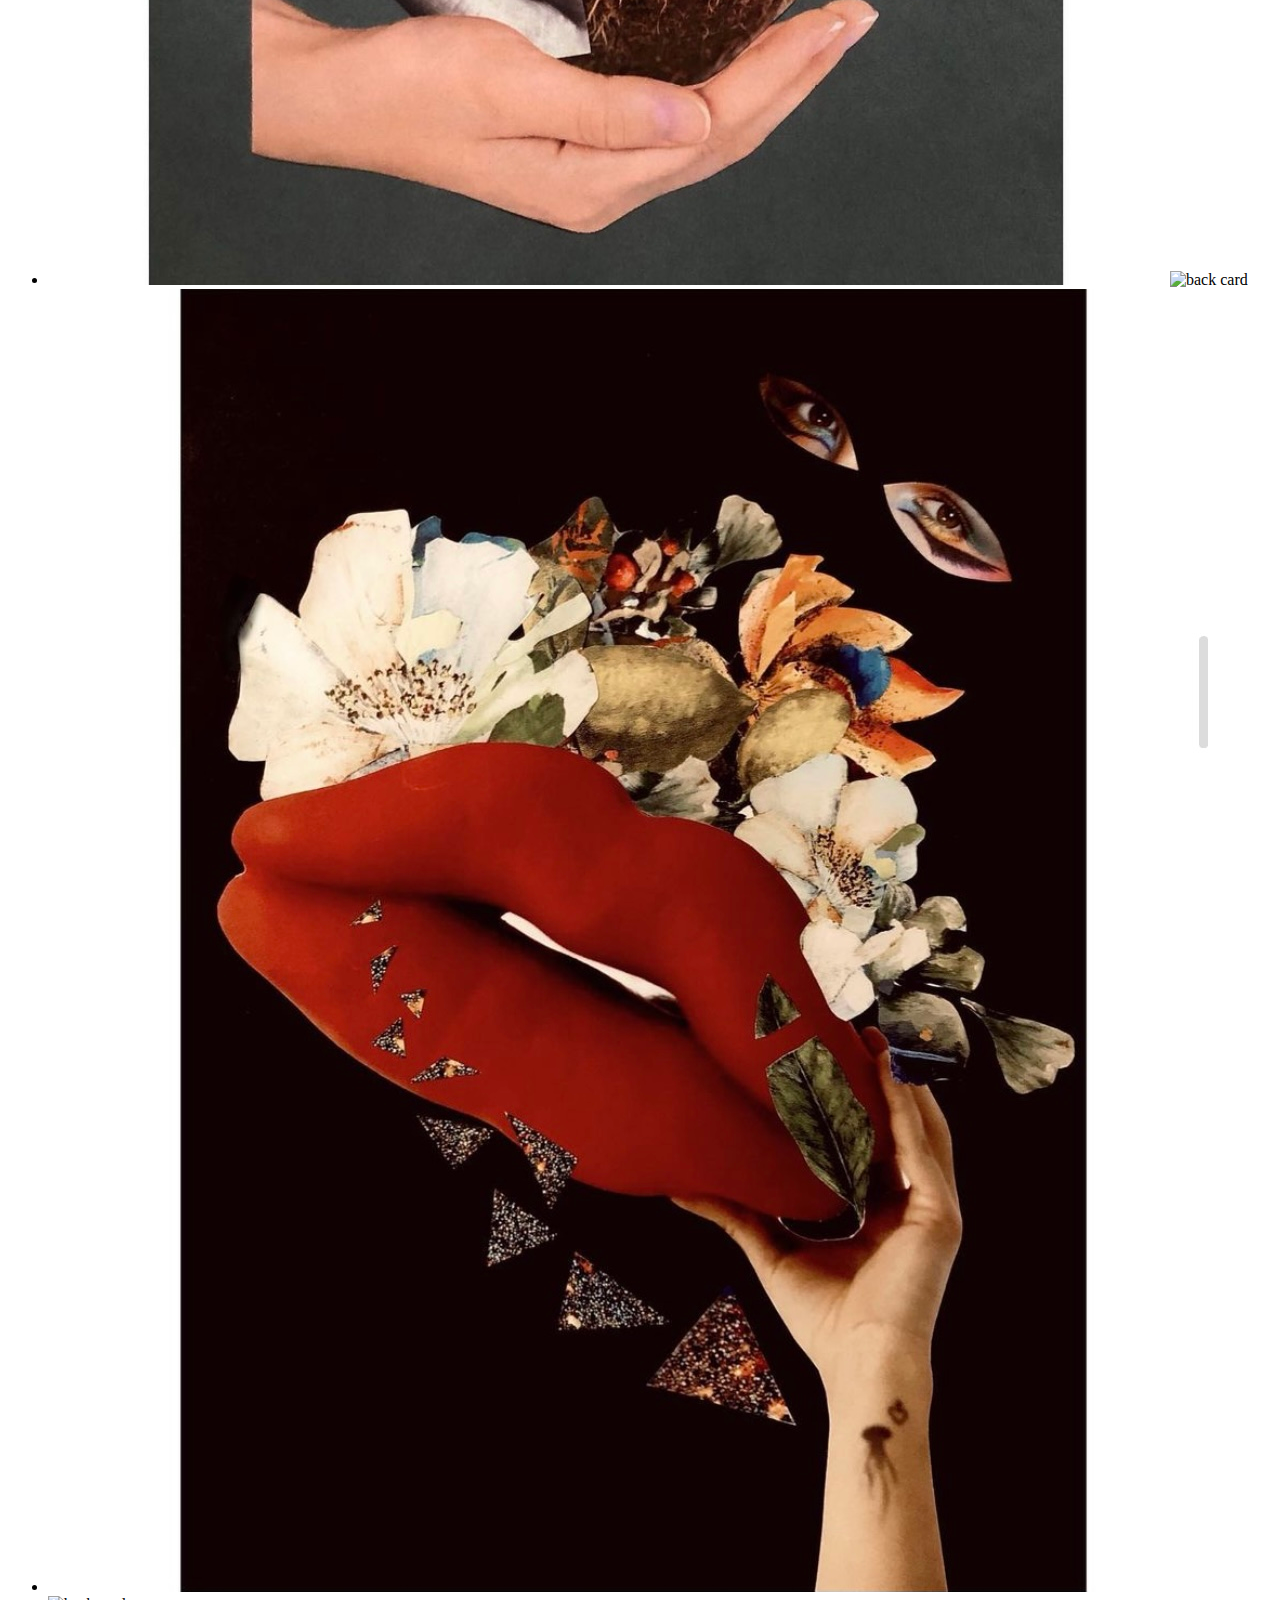
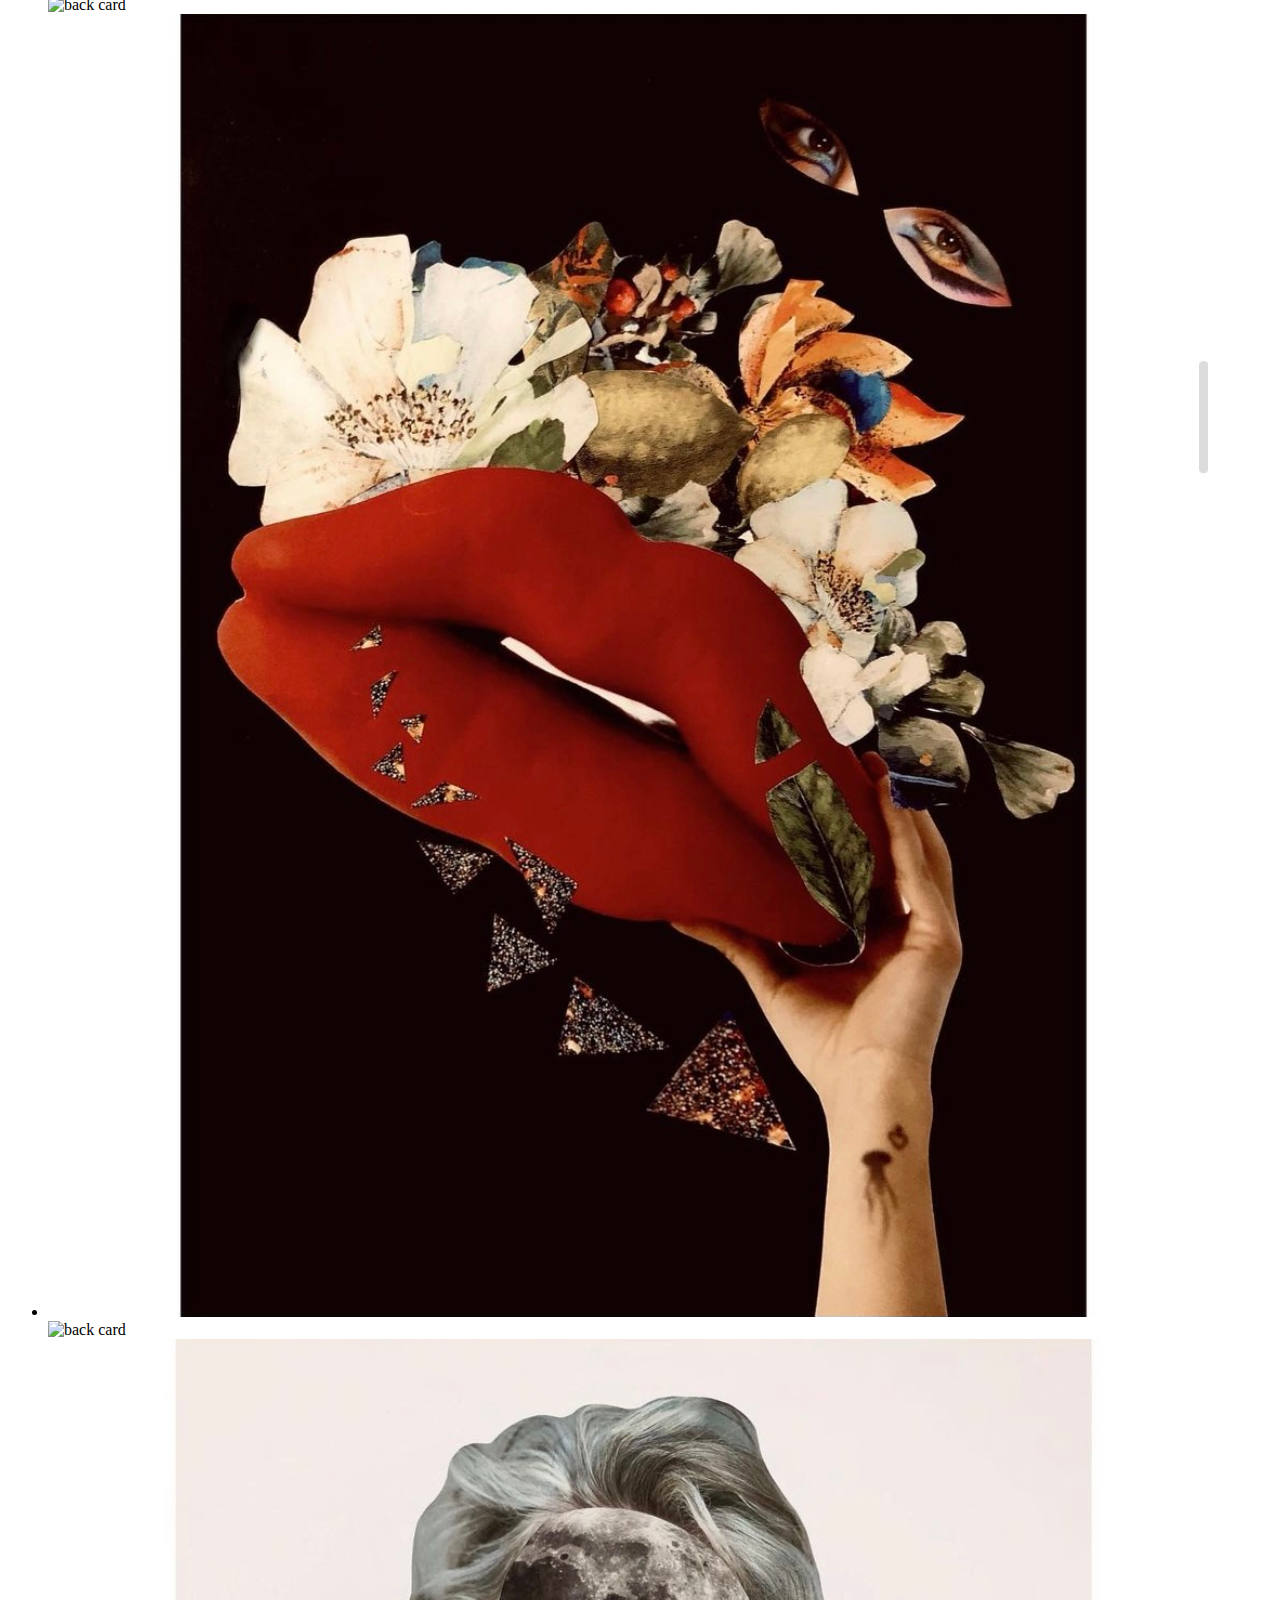
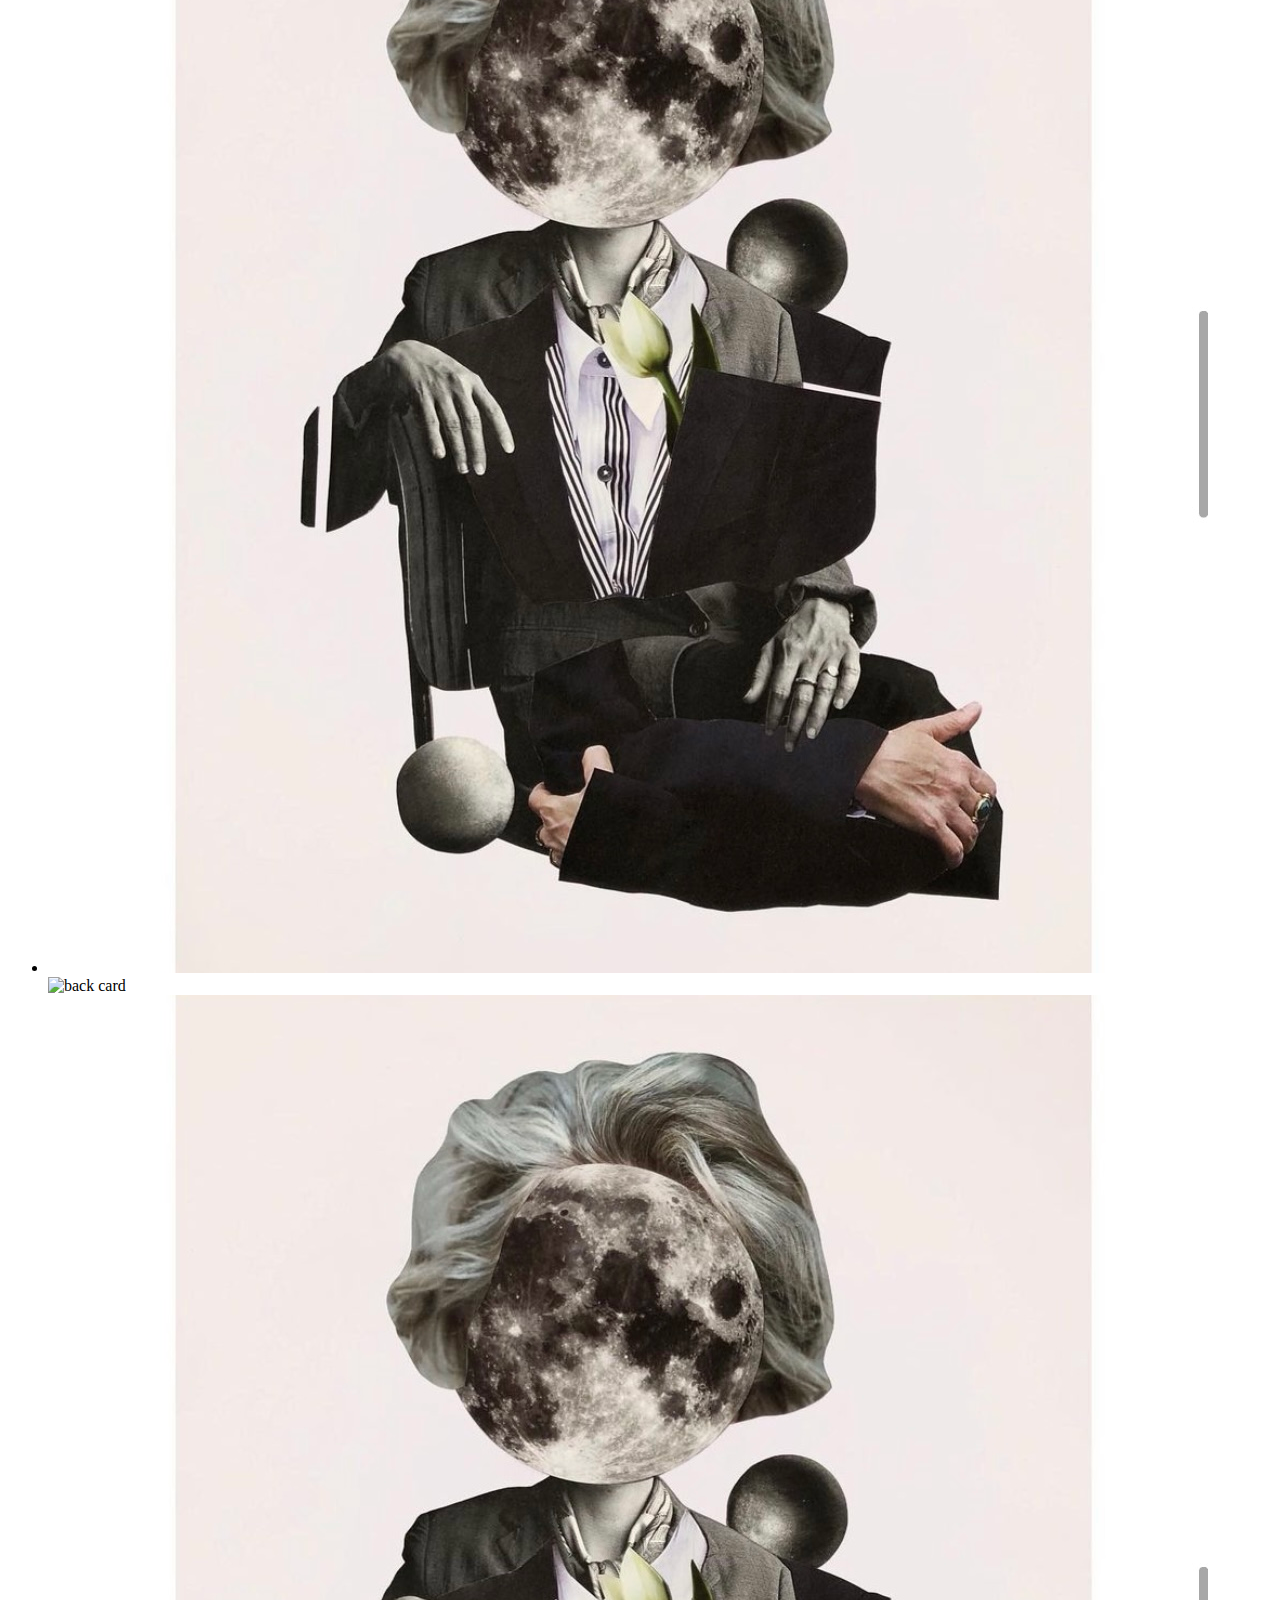
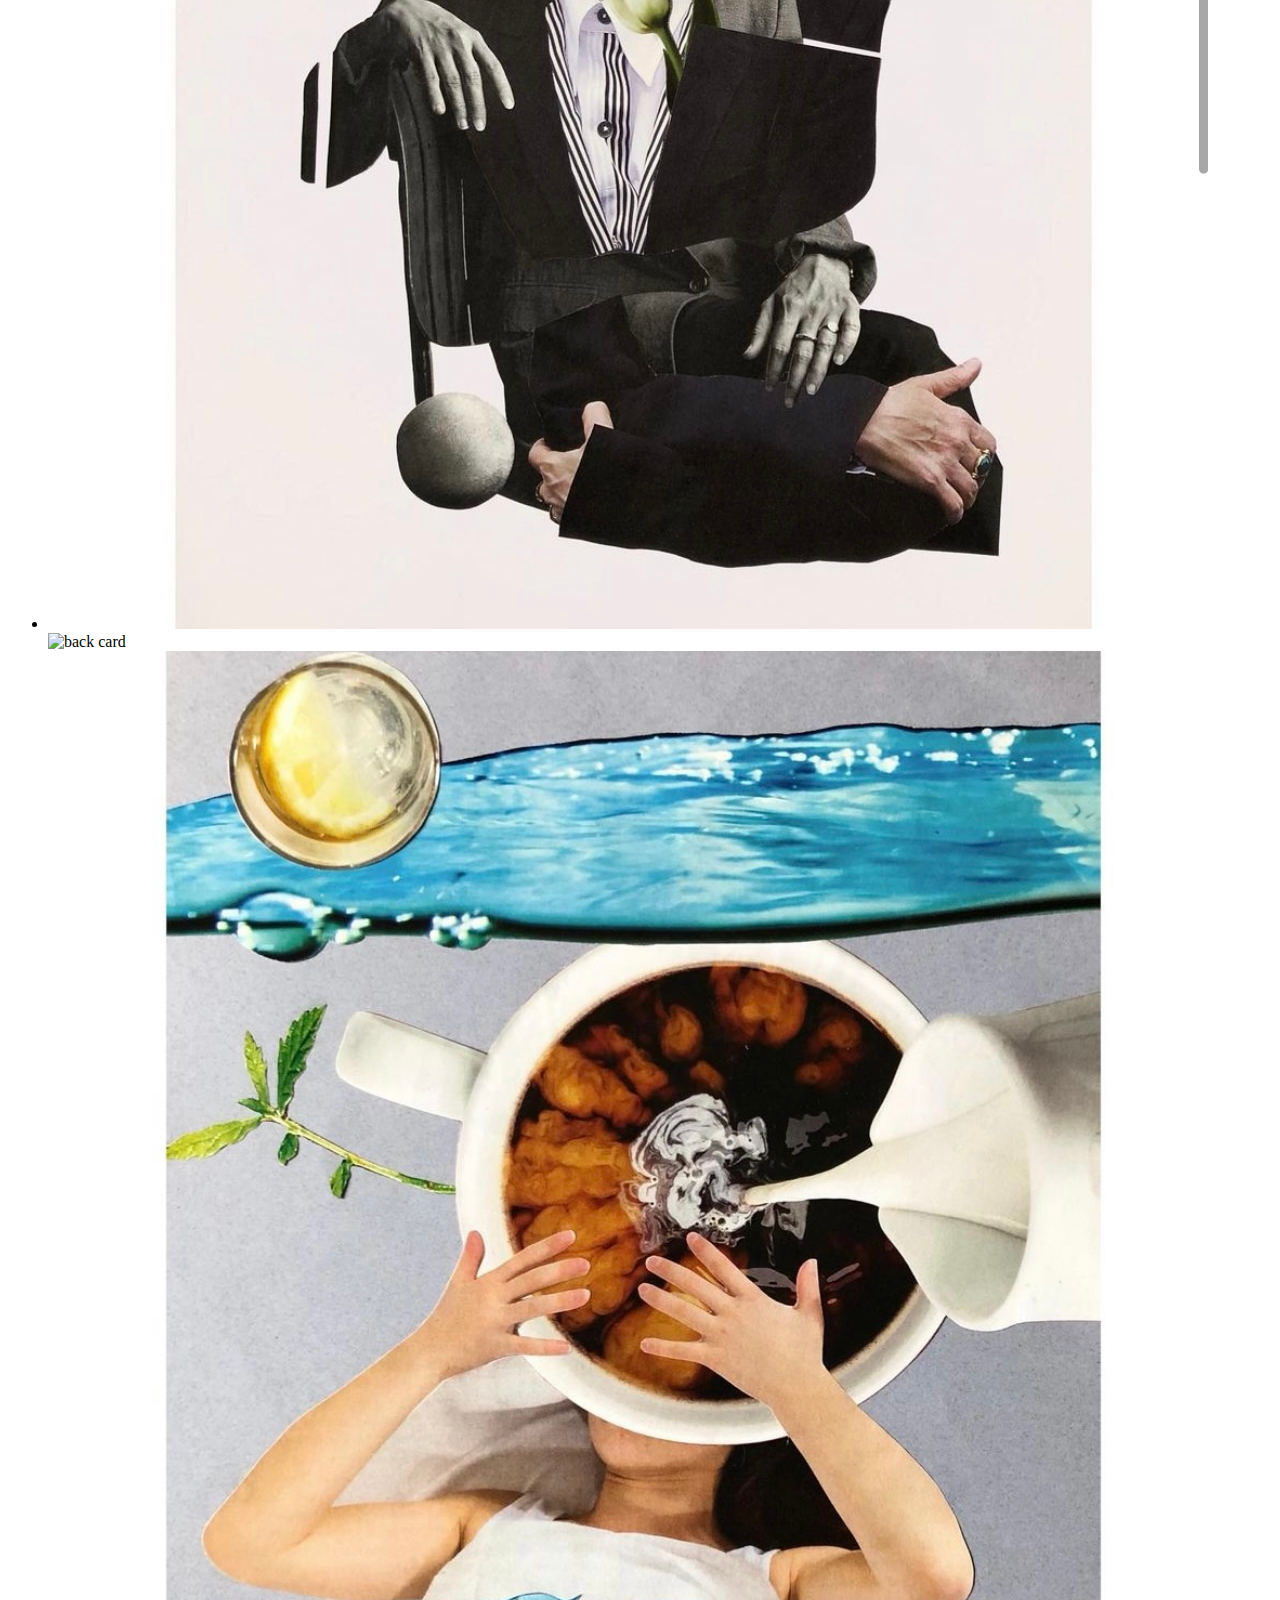
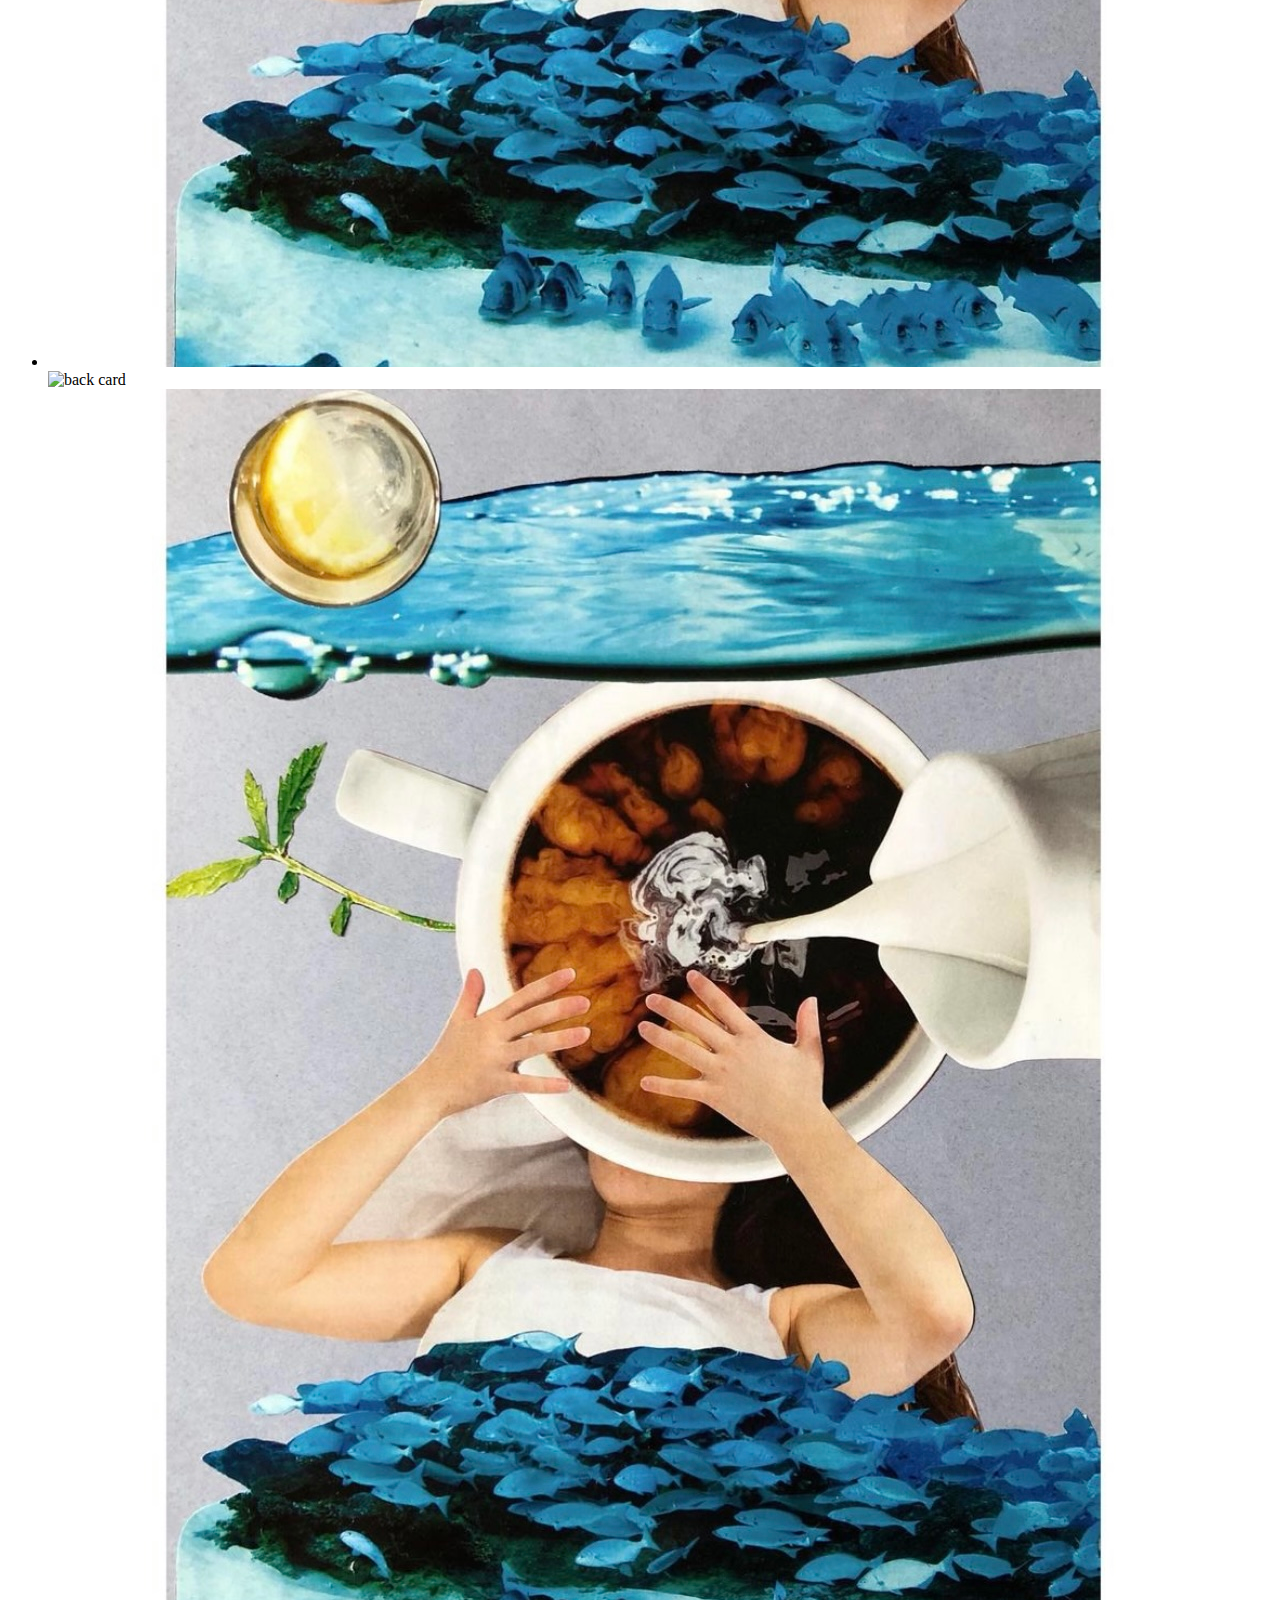
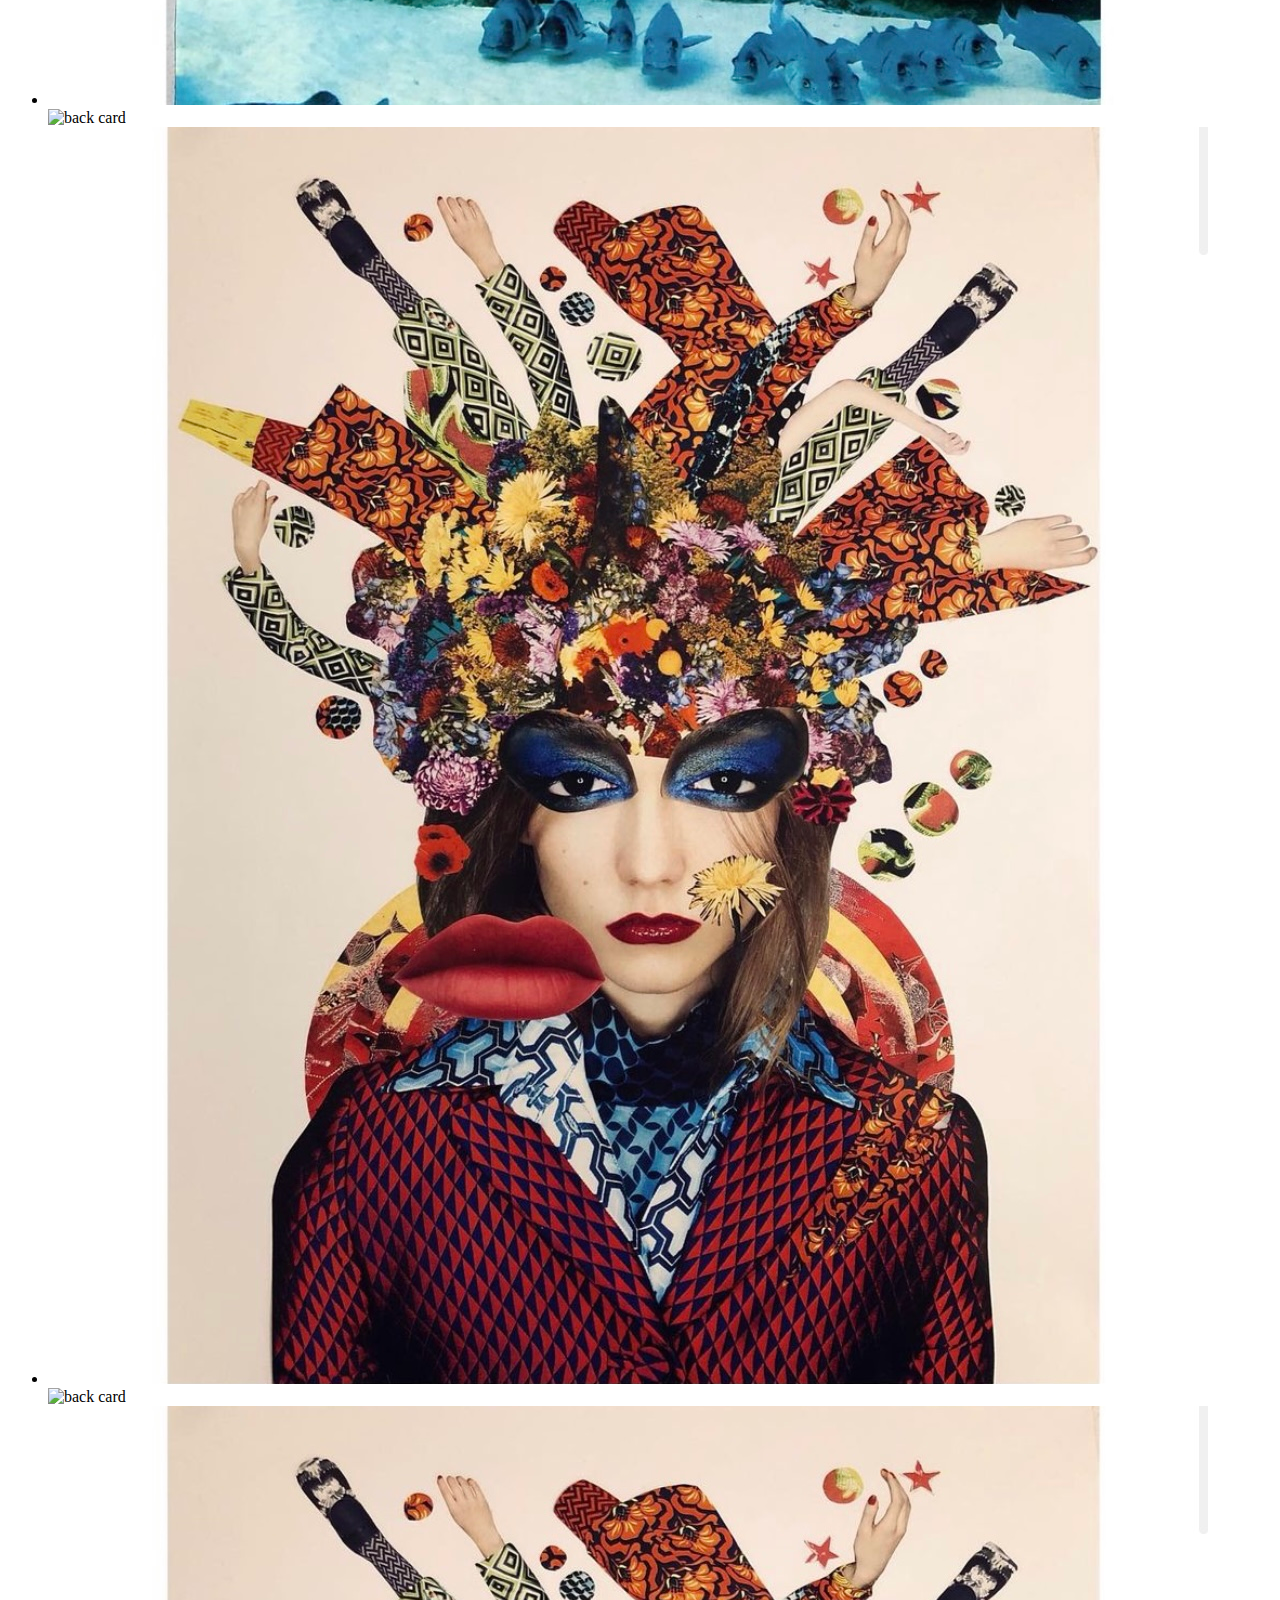
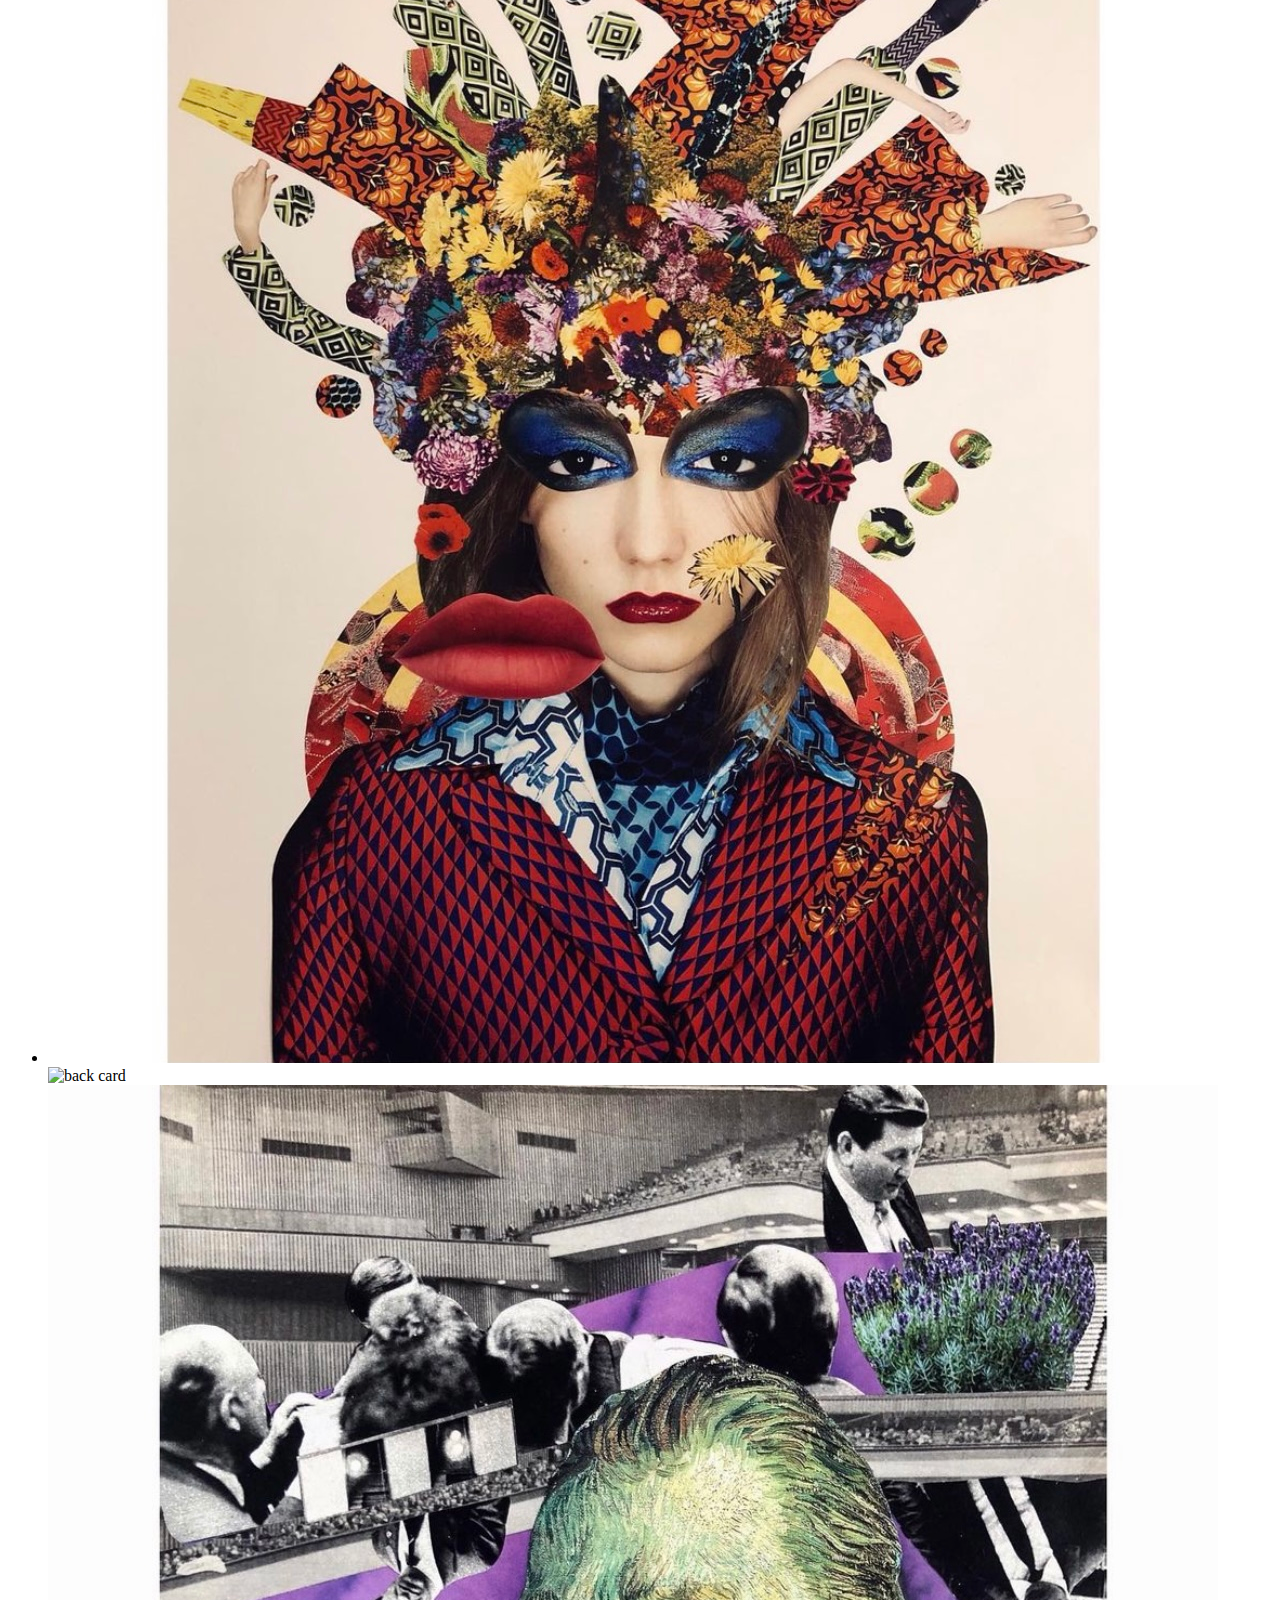
==== commit 8cbe5991: "CSS: font changed, colors manipulations" ====
--- a/src/pages/index.html
+++ b/src/pages/index.html
@@ -18,7 +18,7 @@
   <body>
     <main>
       <header class="intro">
-        <h1 class="intro__header">Art Memory game</h1>
+        <h1 class="intro__header"><span class="intro__header intro__header--special">Art</span>Memory game</h1>
         <p class="intro__description">Hi, you! Let's play quick game. <br> The rules are simple: when you match all the collages created by <a href="https://www.instagram.com/trasz.kolasz/">Trasz.Kolasz ✂️ - you win!</a><br>
         </p>
       </header>
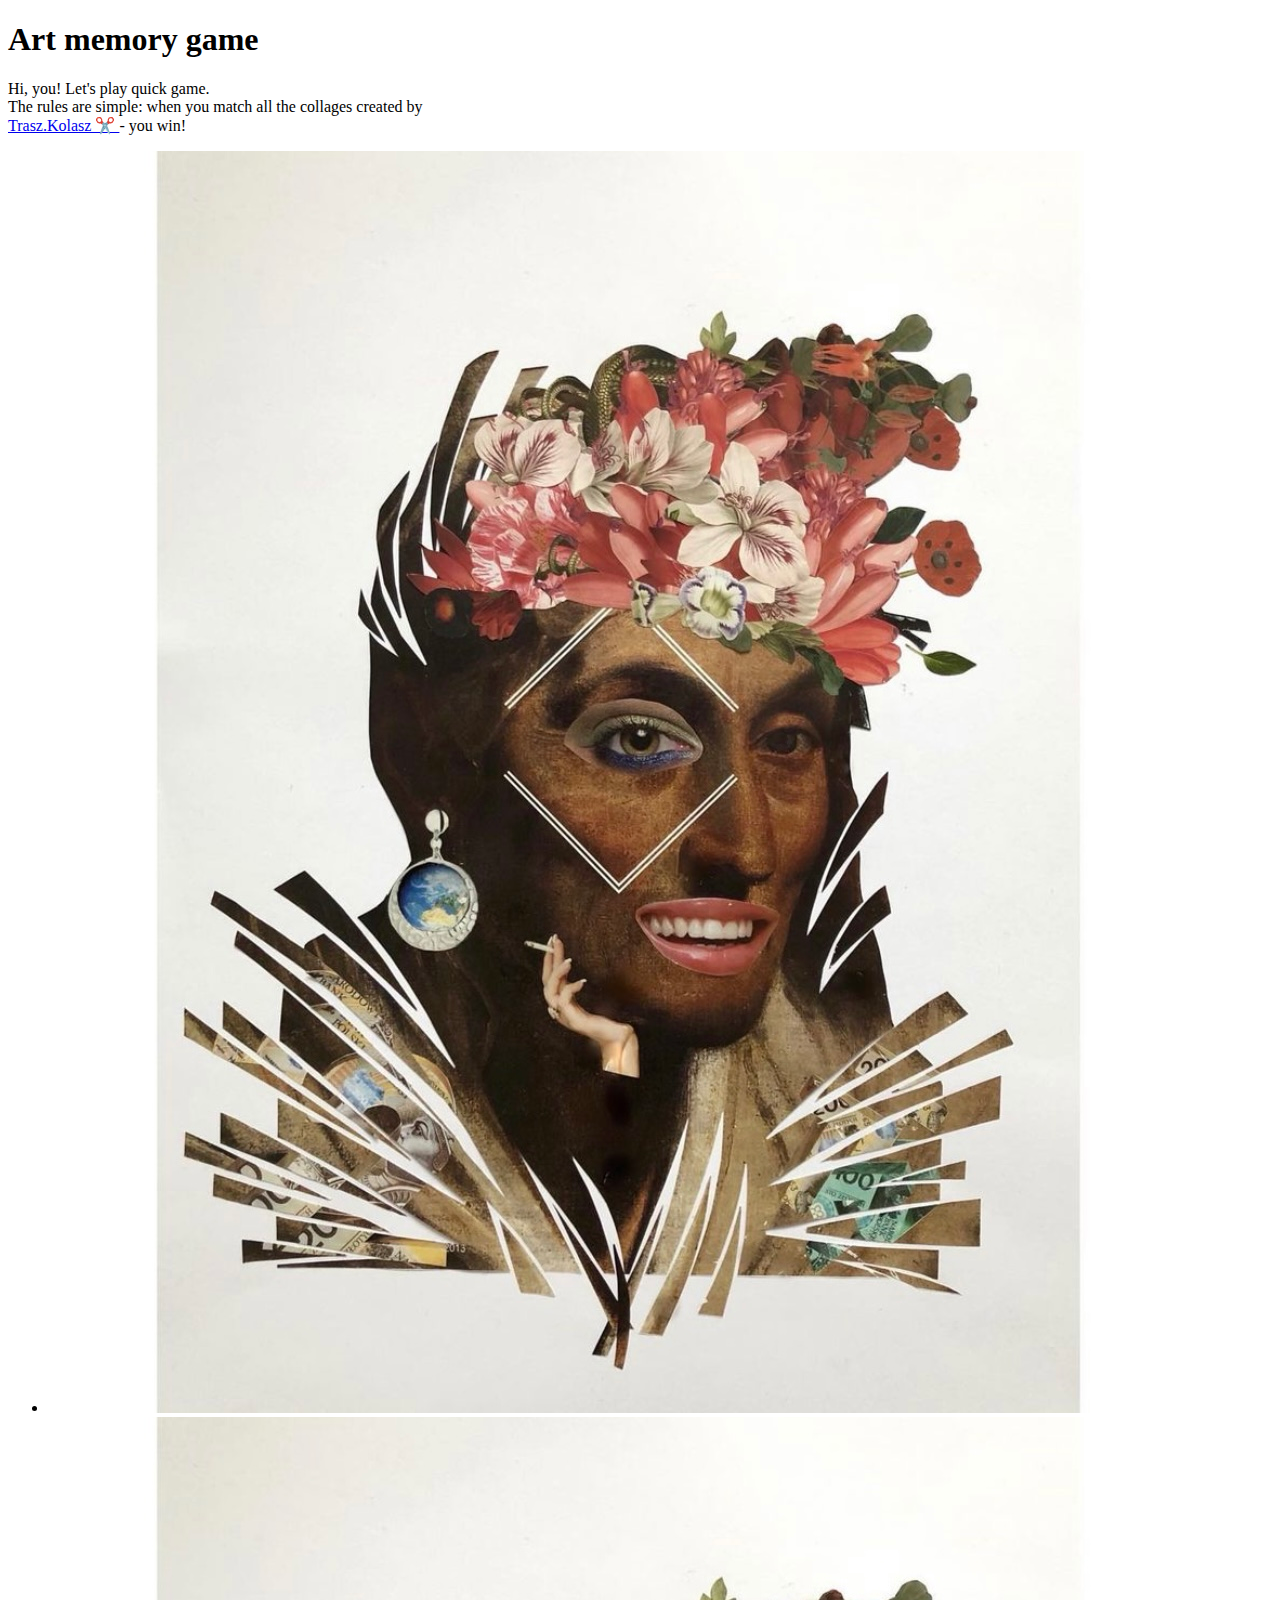
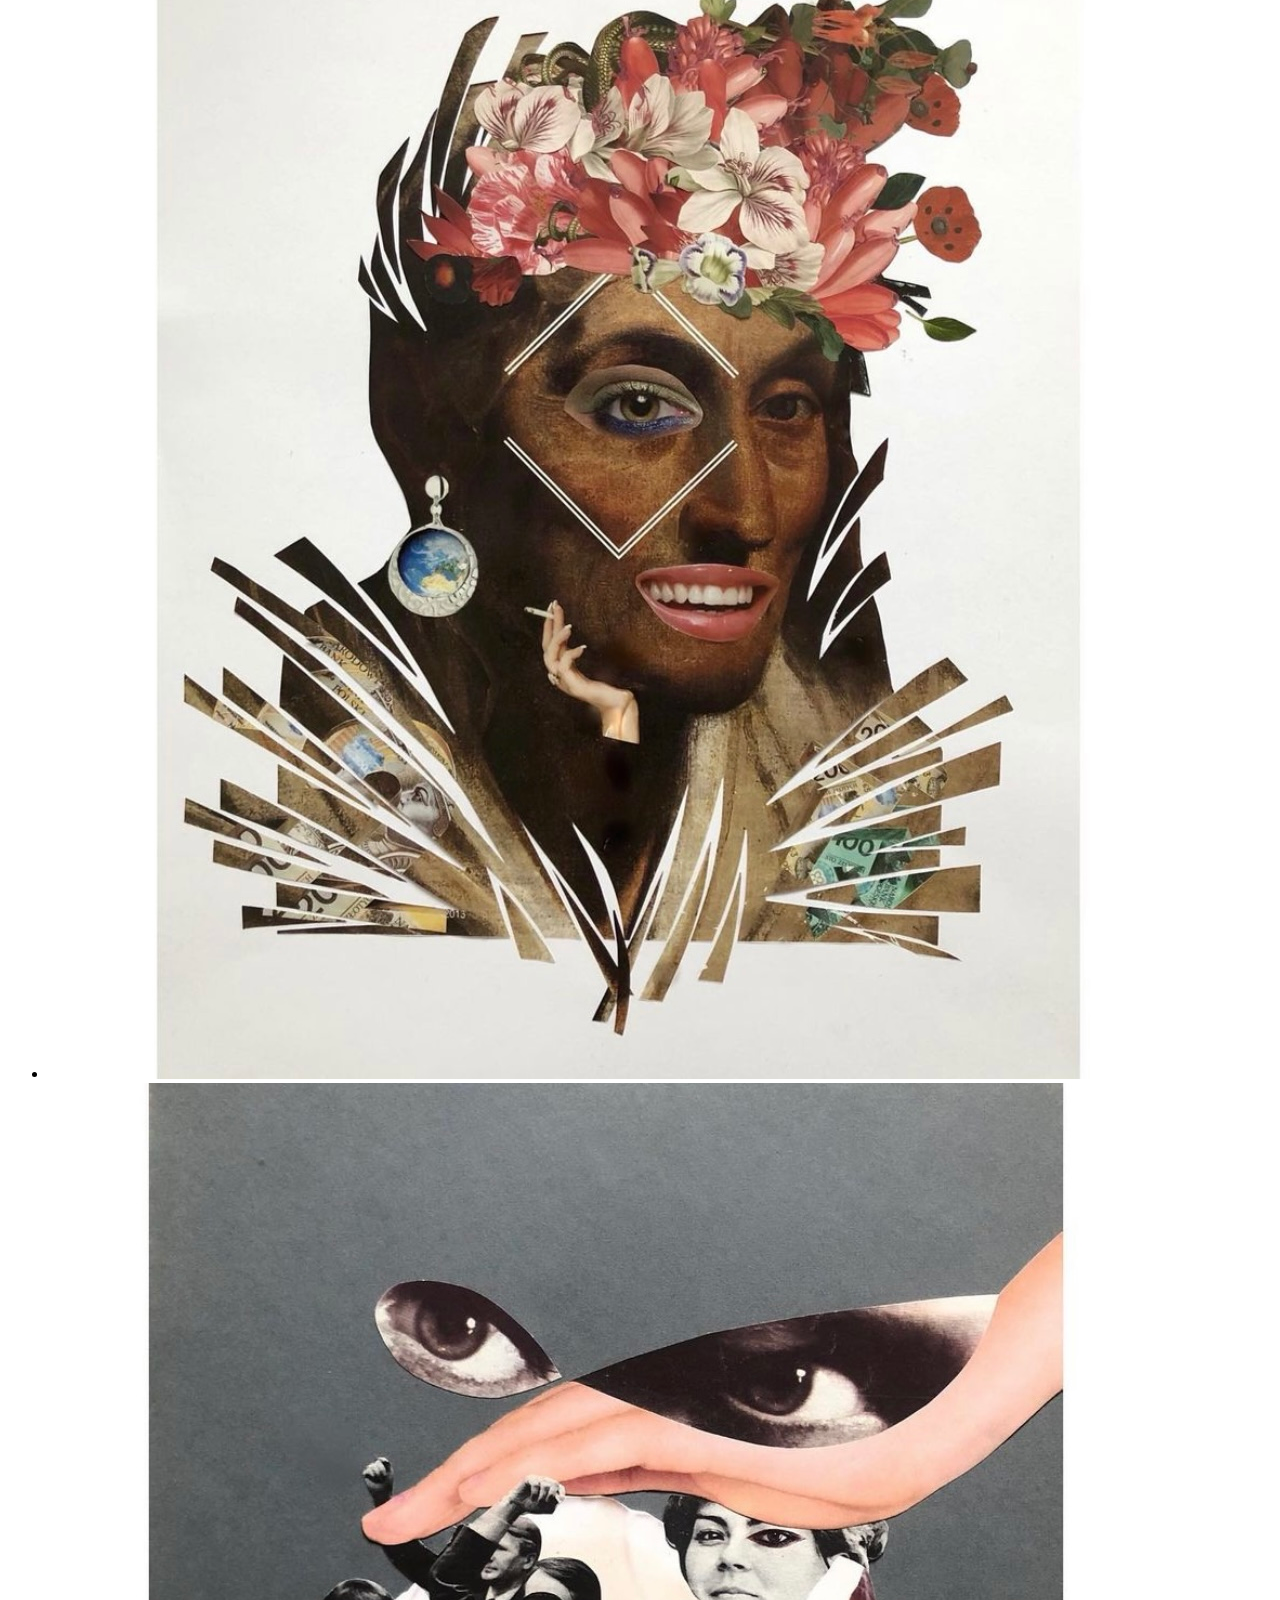
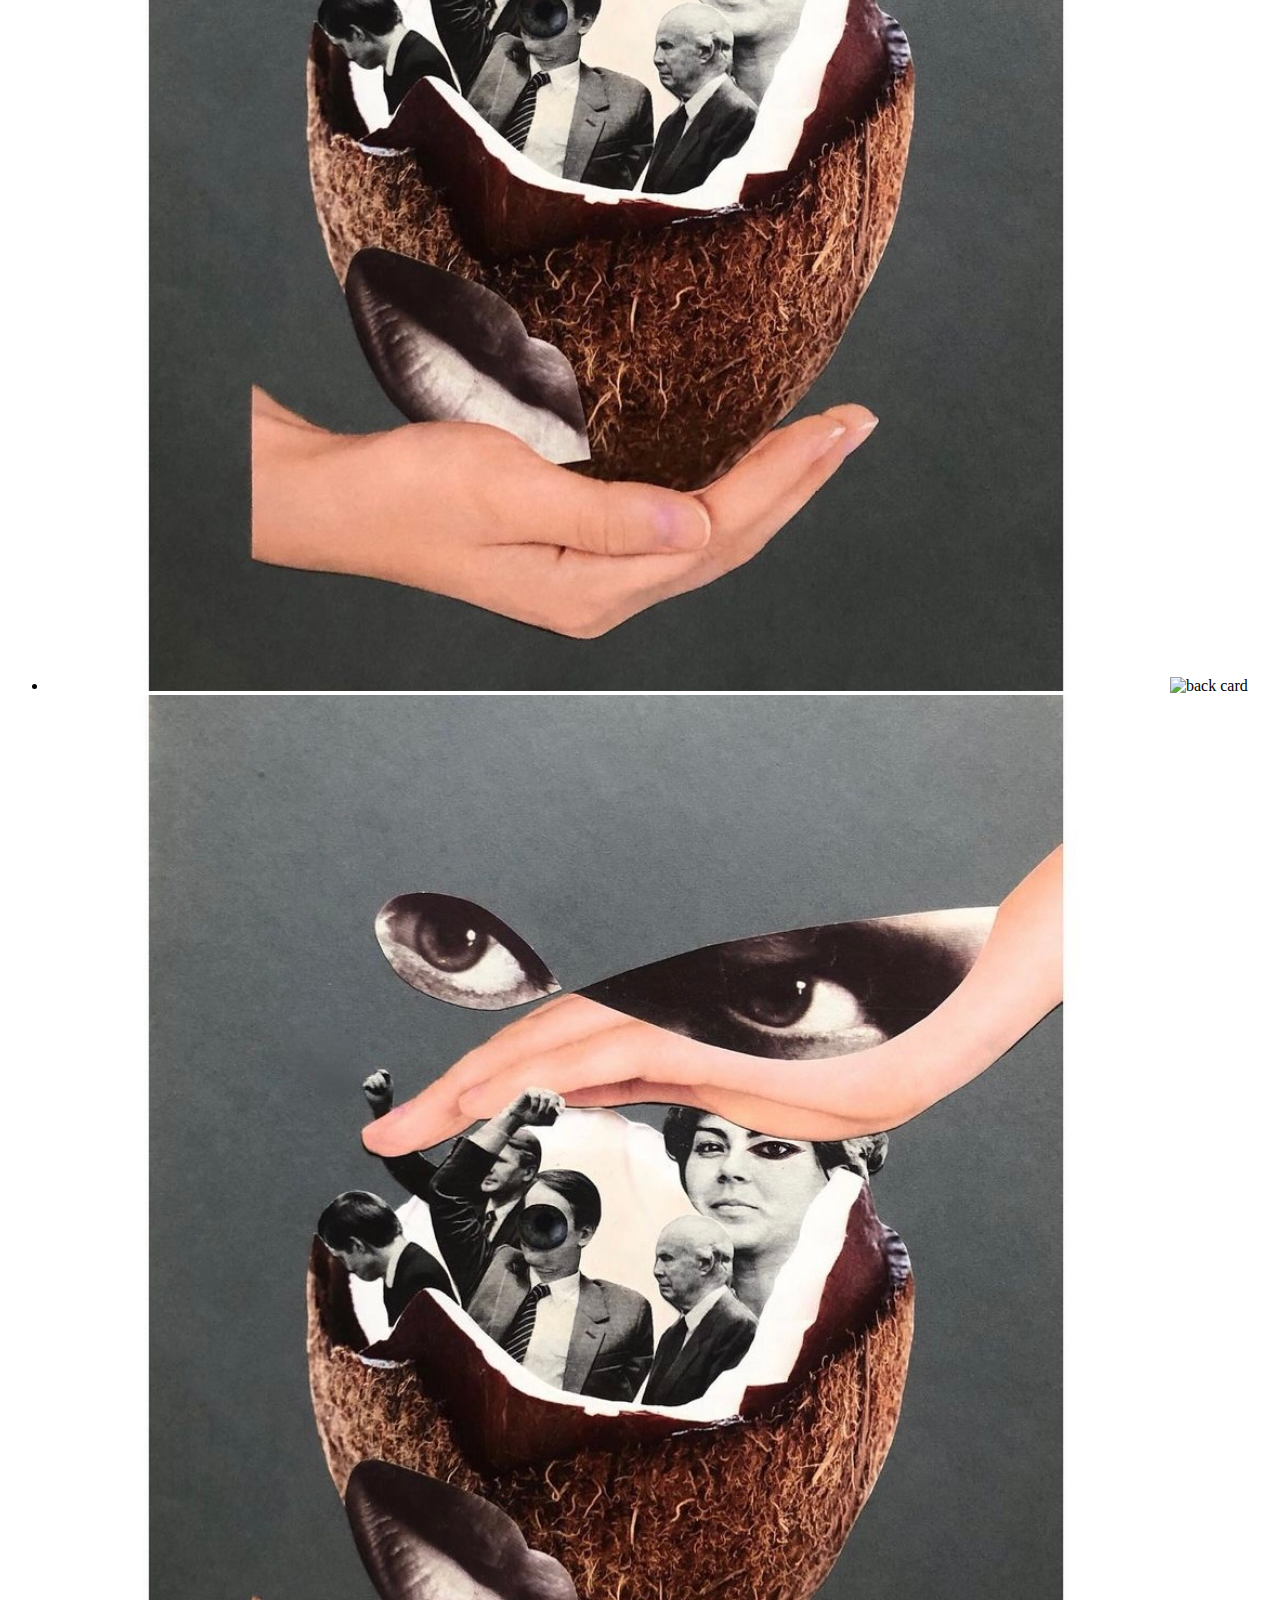
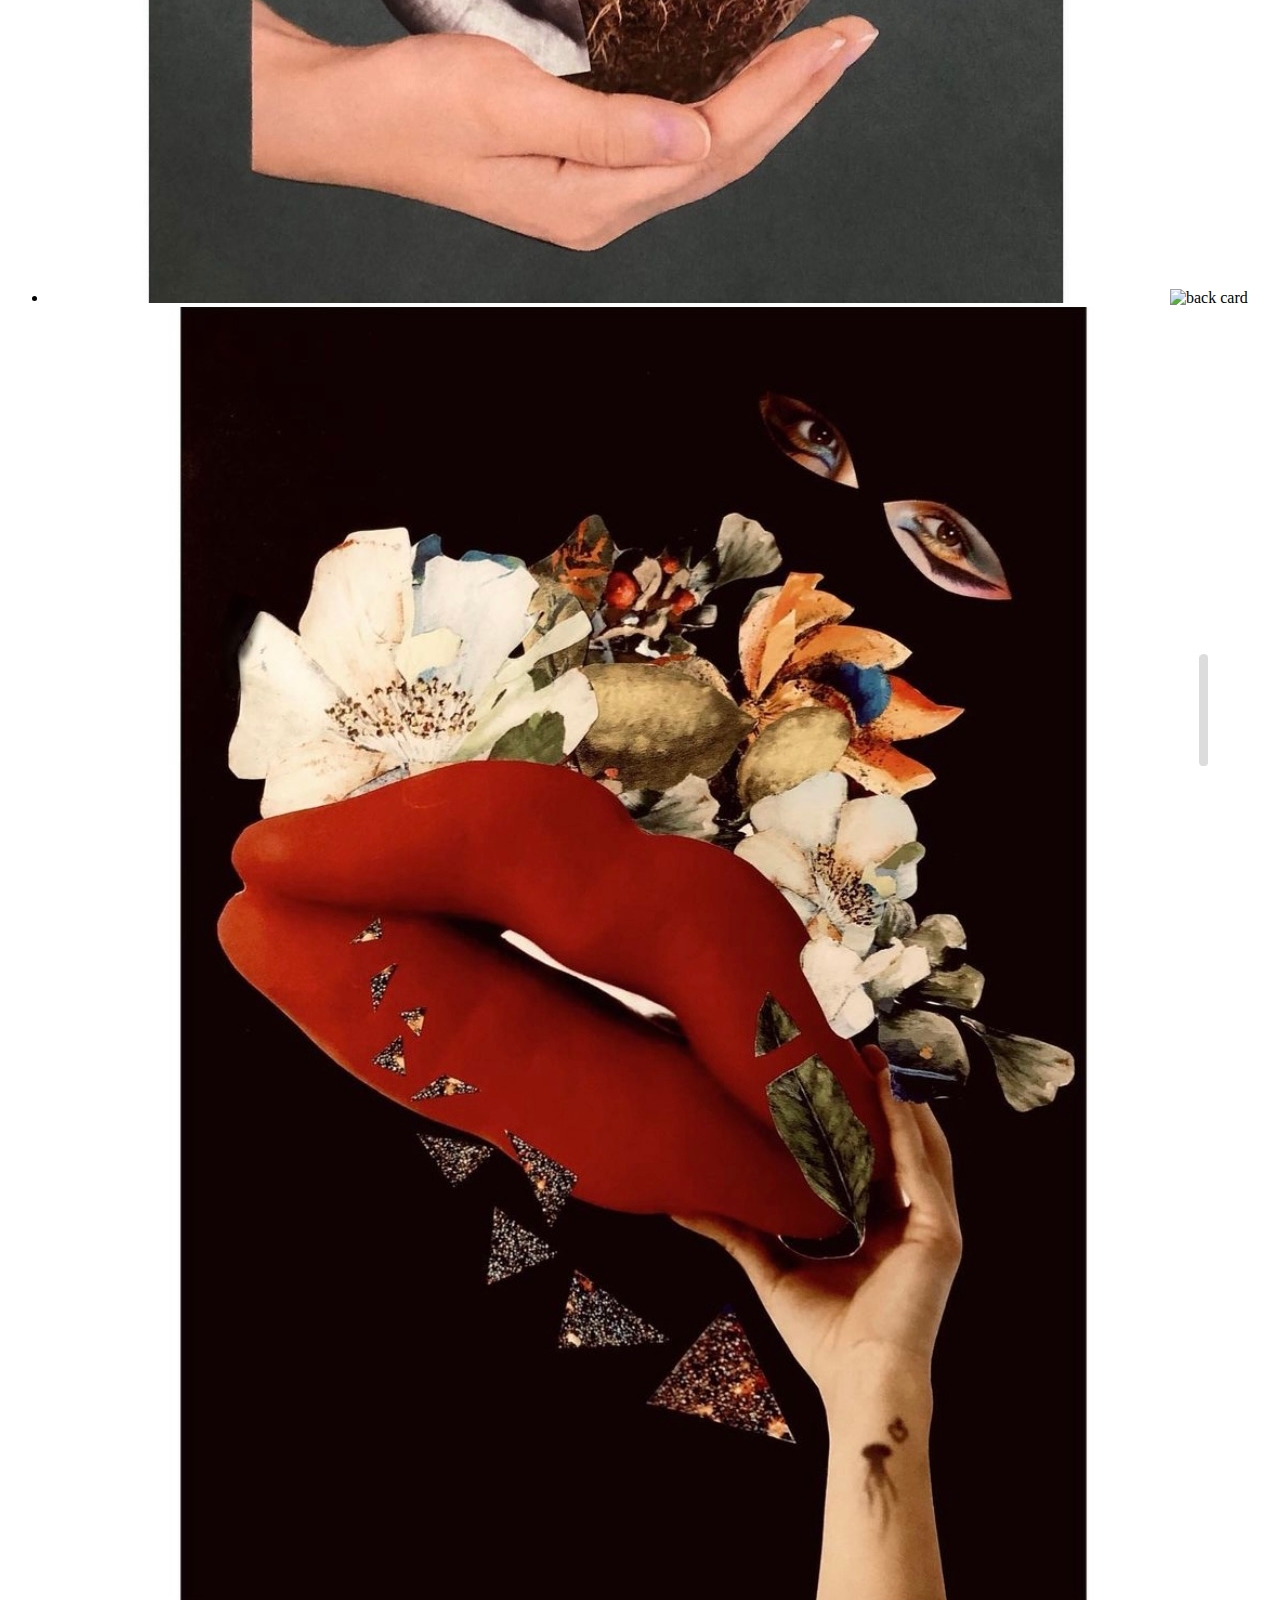
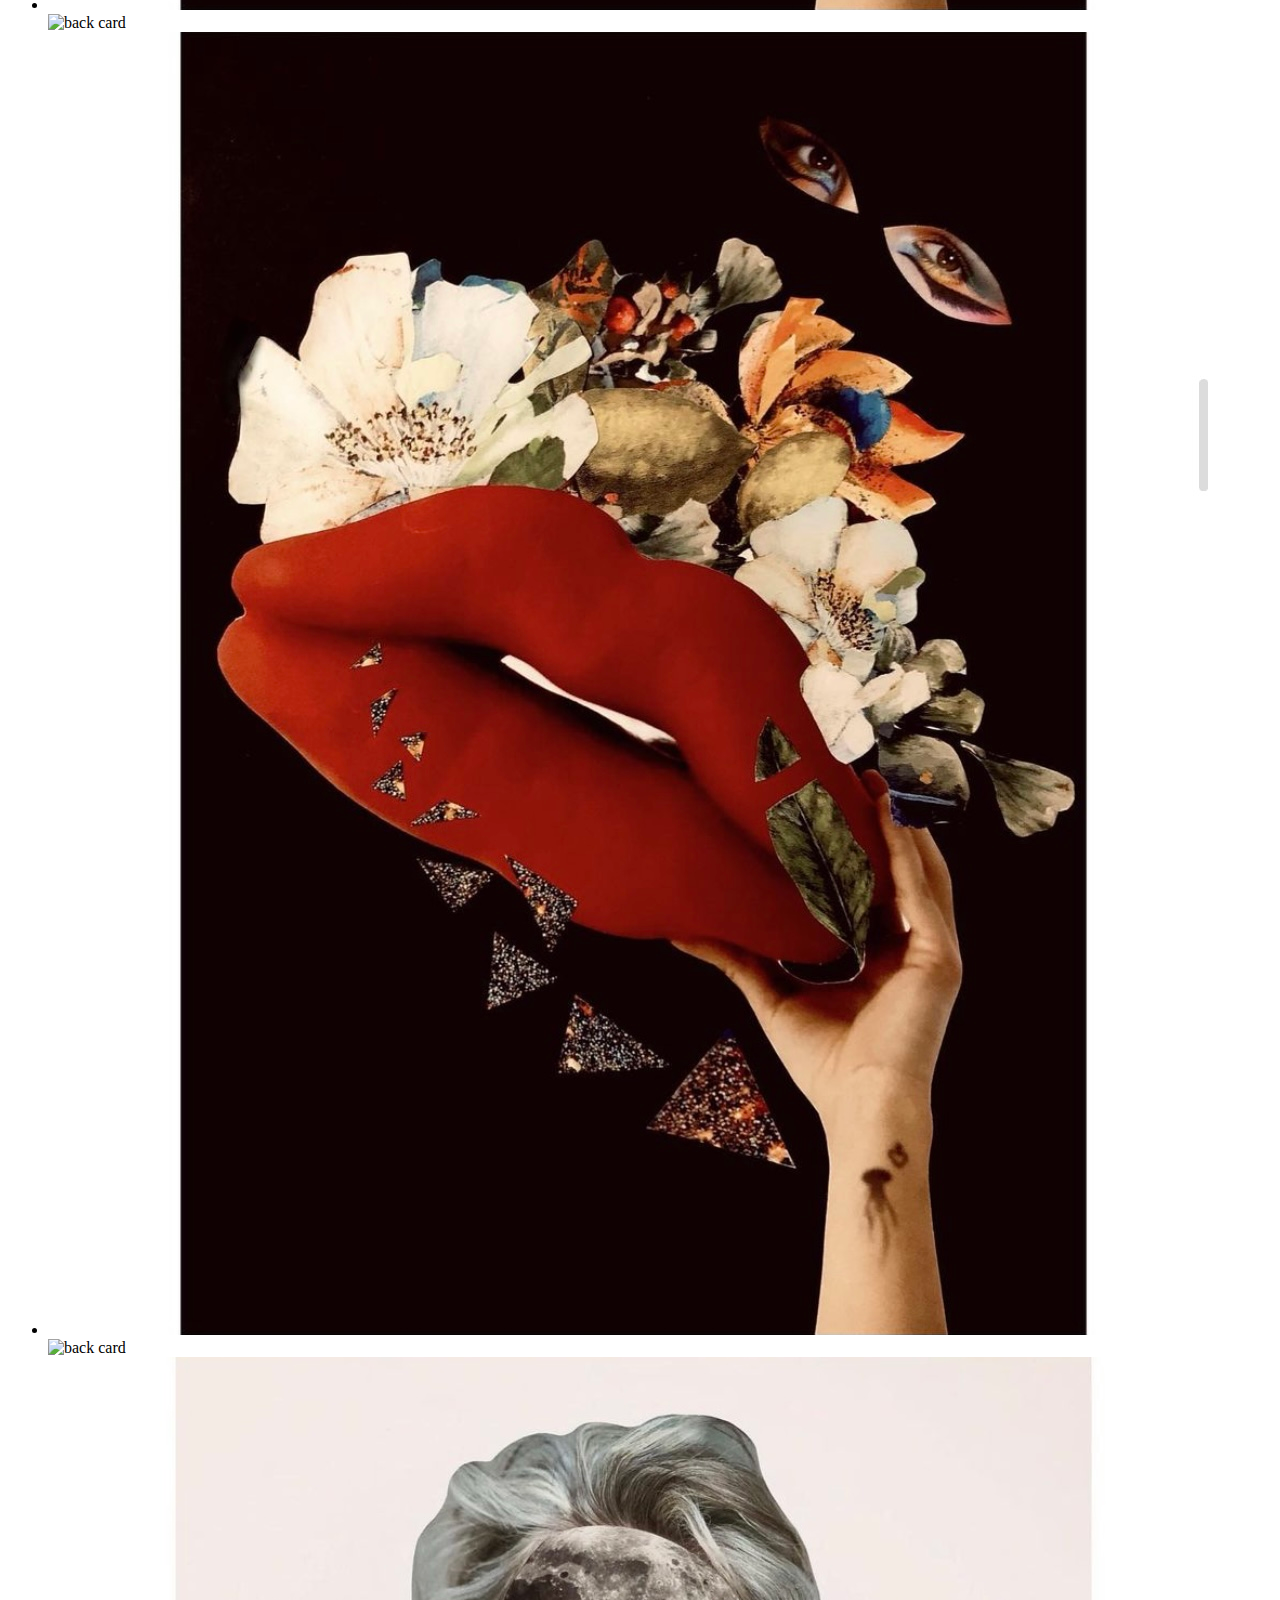
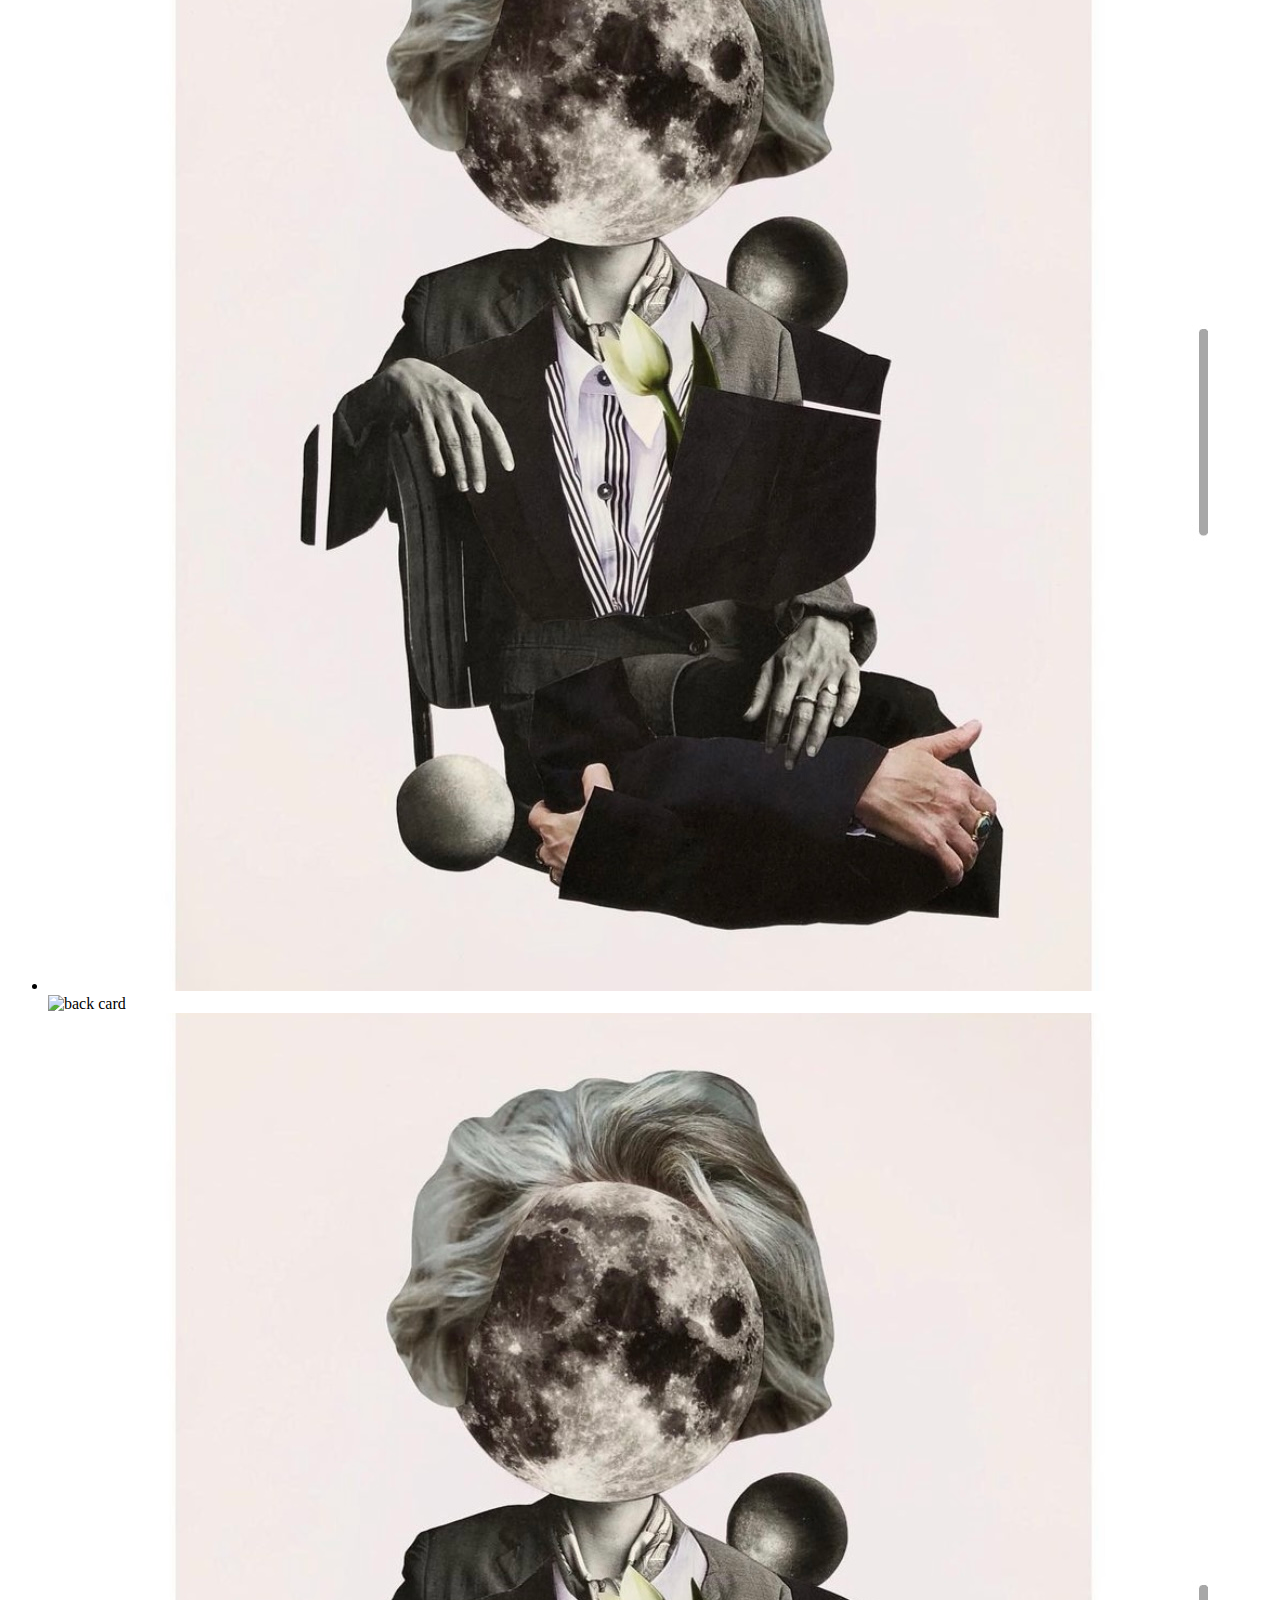
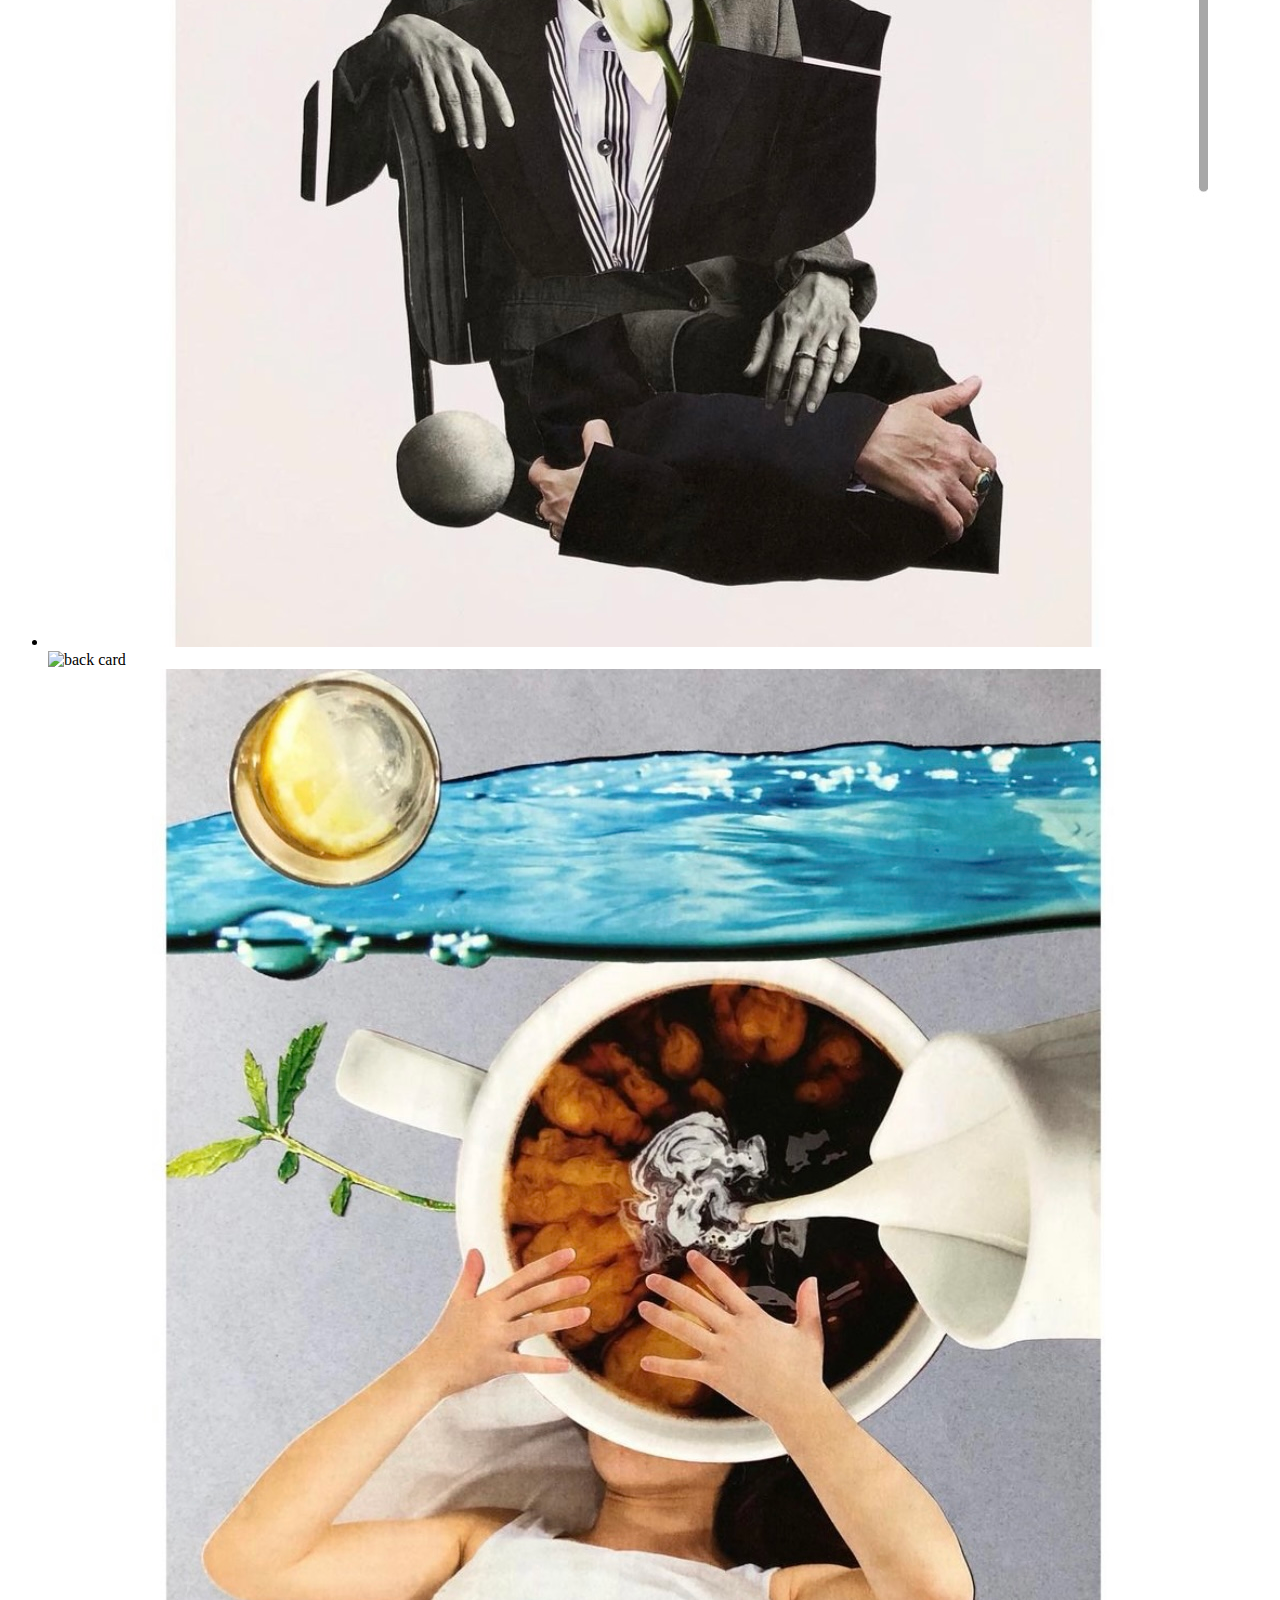
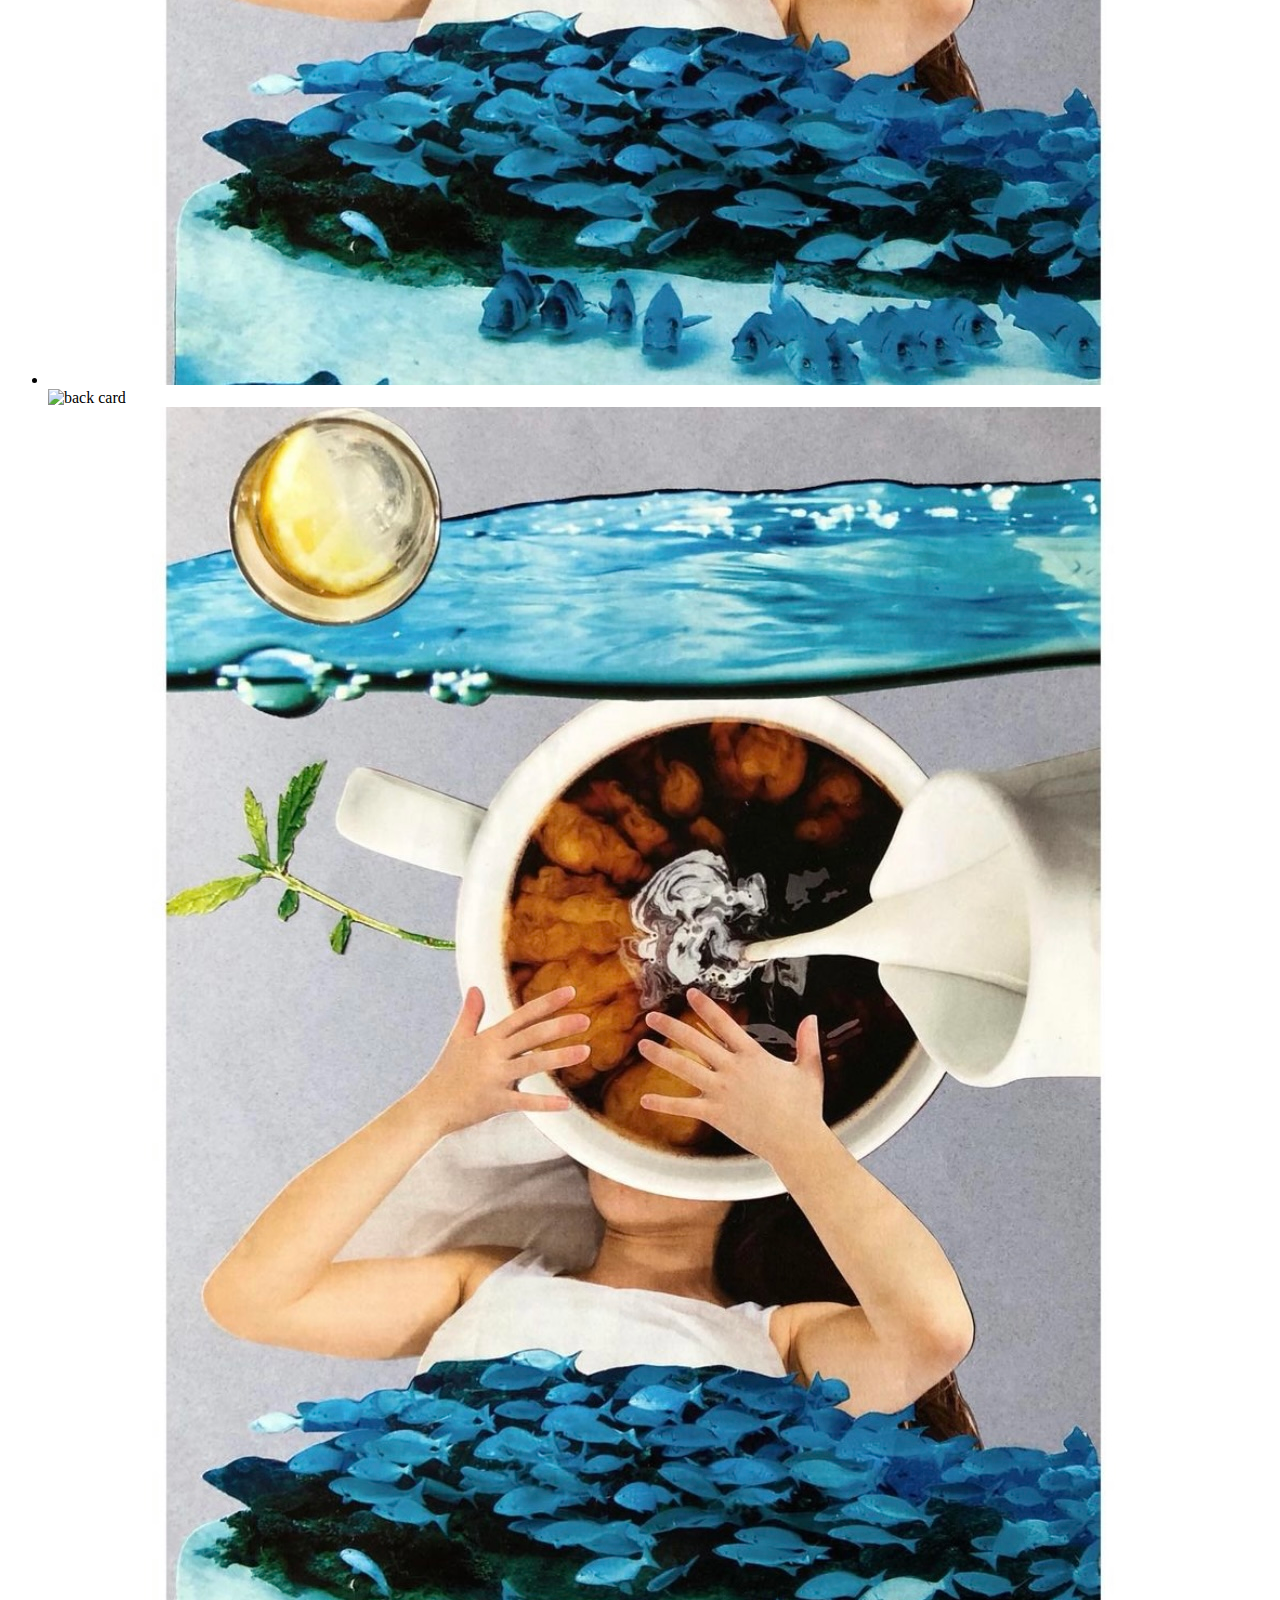
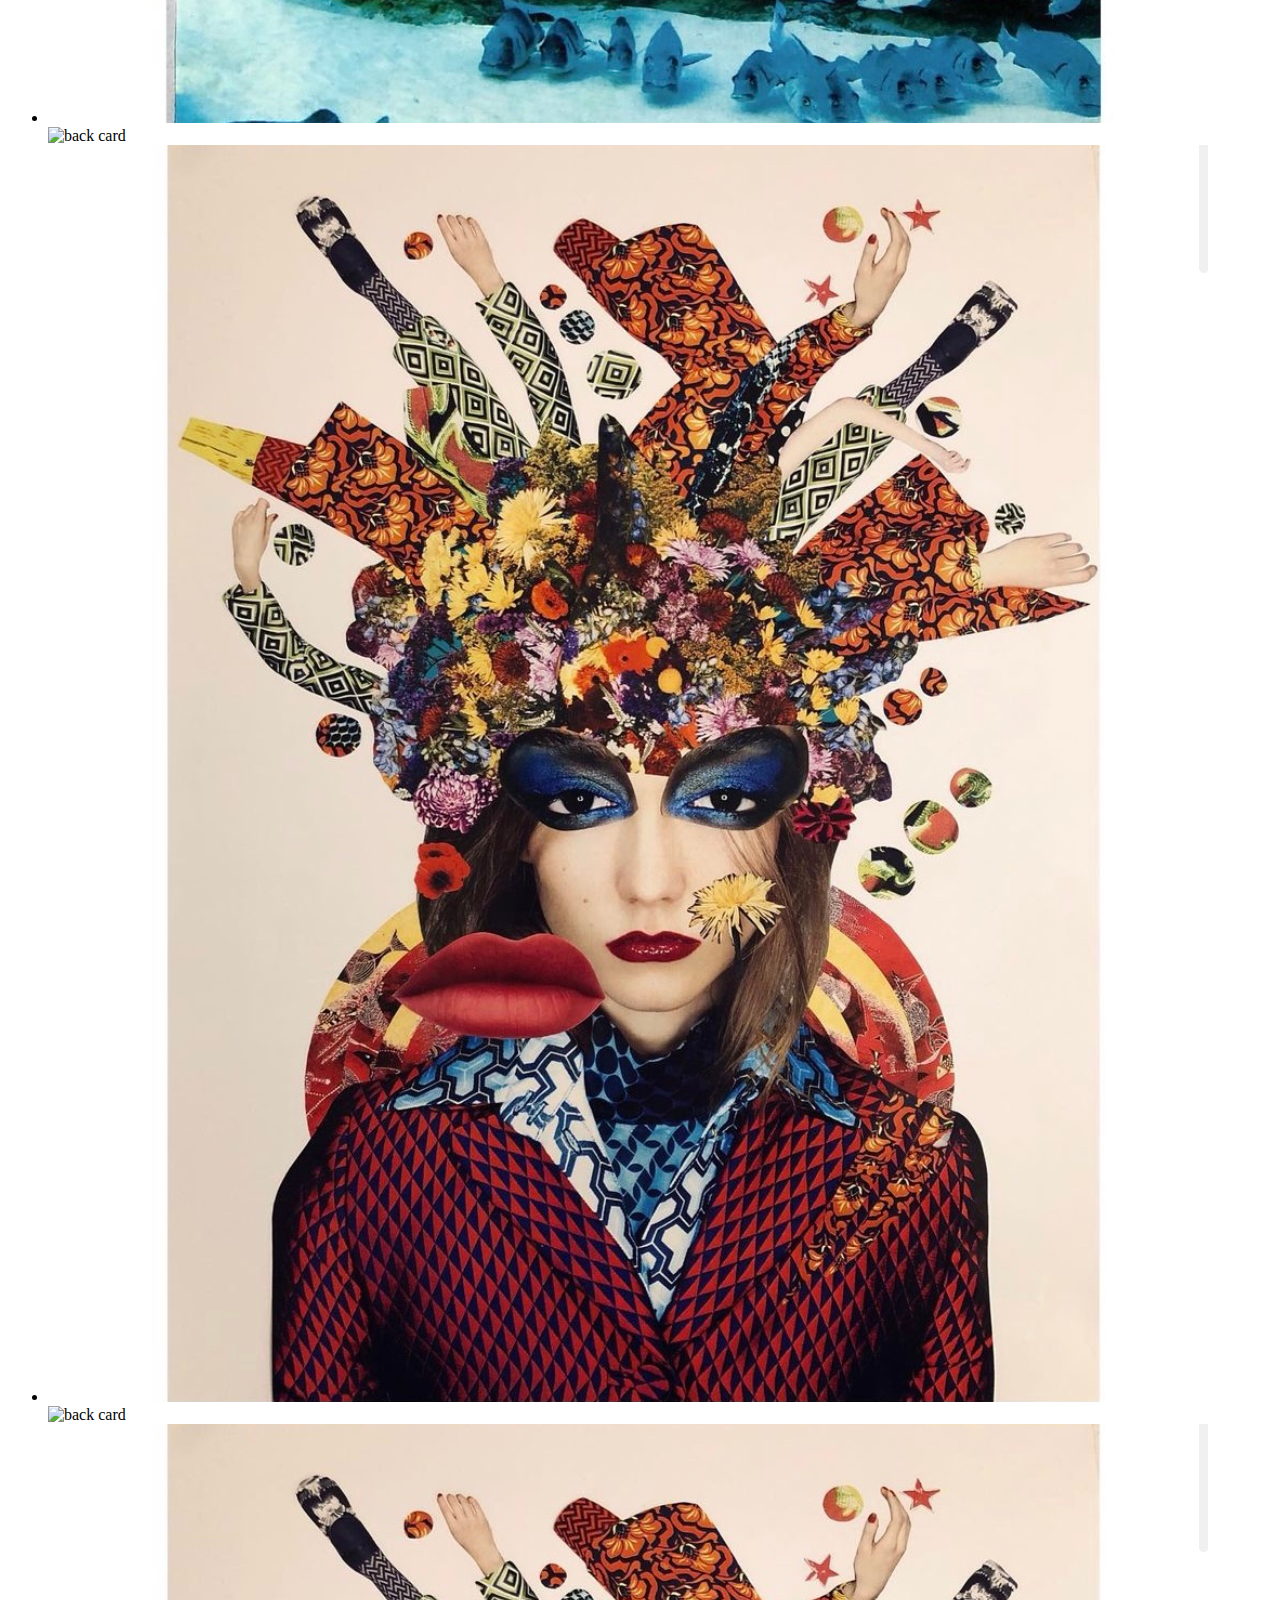
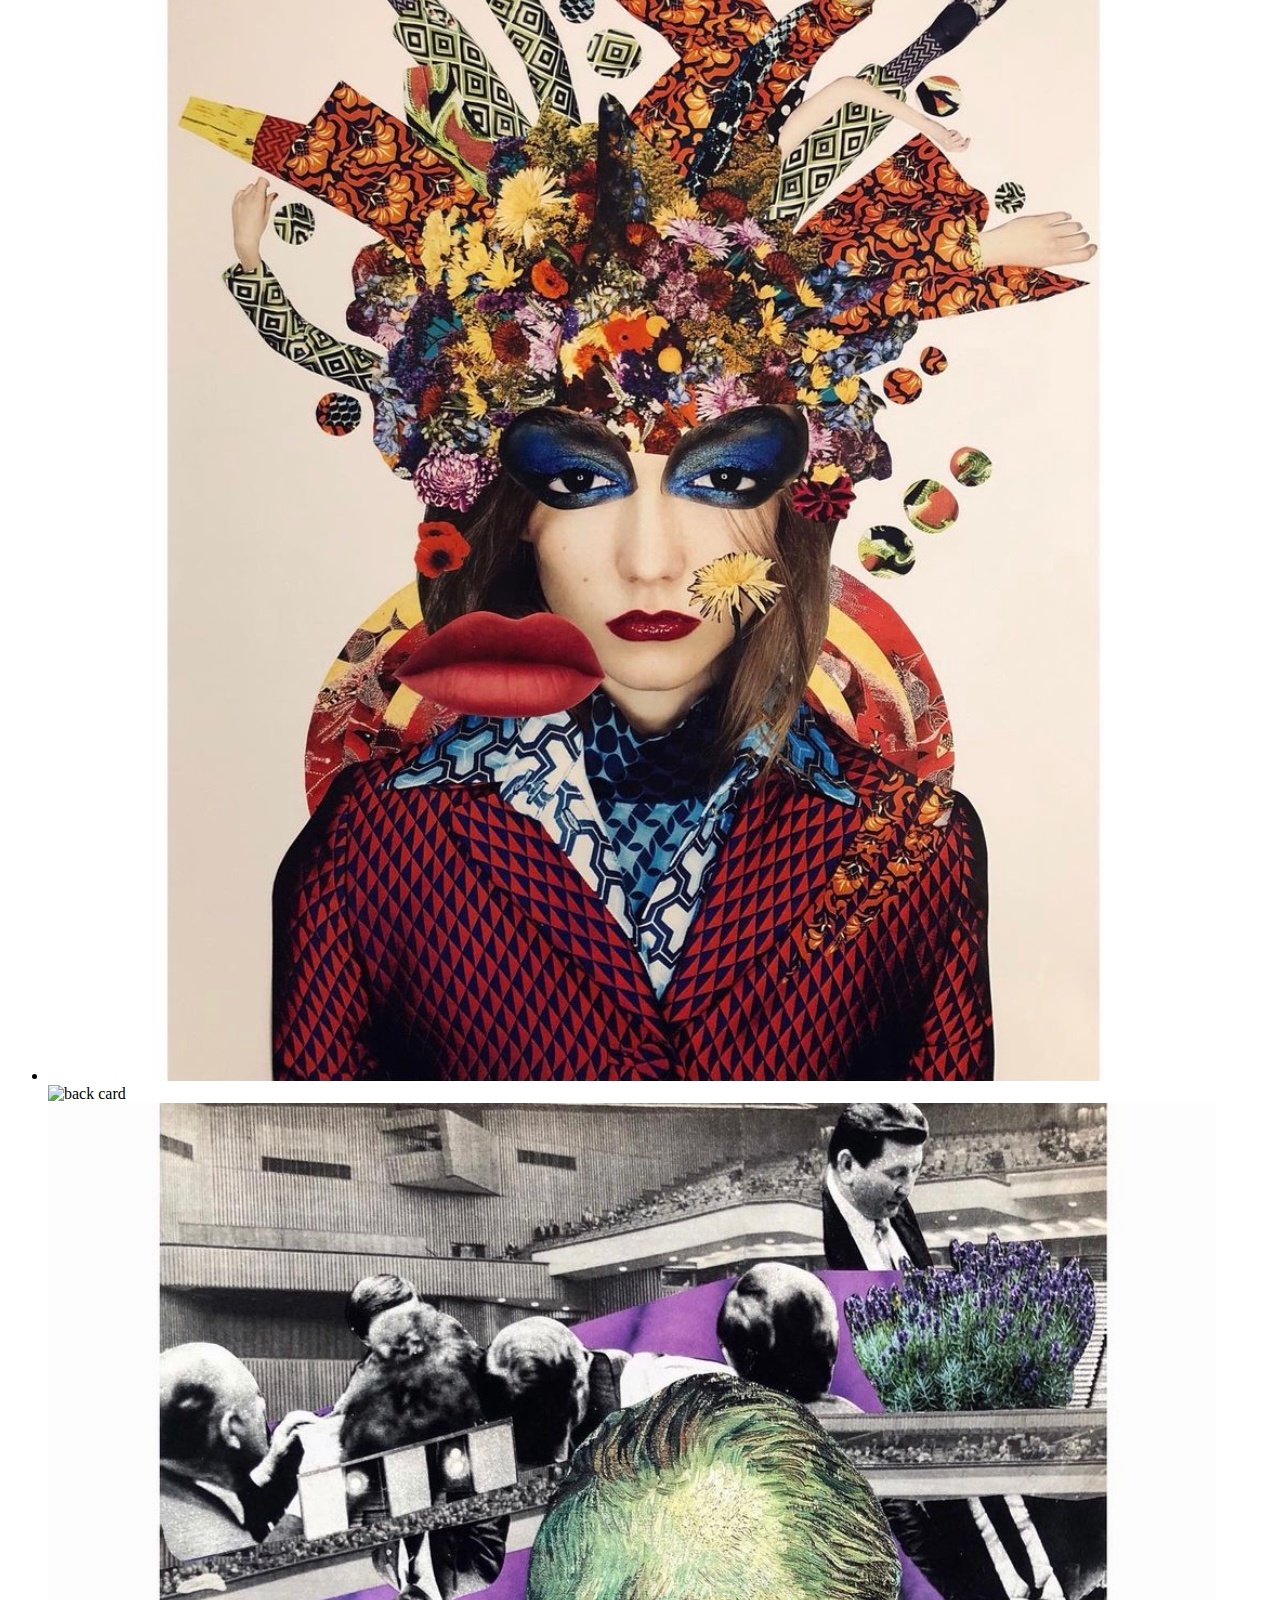
==== commit 92045fce: "JS: empty array for clickedClass created" ====
--- a/src/pages/index.html
+++ b/src/pages/index.html
@@ -18,8 +18,9 @@
   <body>
     <main>
       <header class="intro">
-        <h1 class="intro__header"><span class="intro__header intro__header--special">Art</span>Memory game</h1>
-        <p class="intro__description">Hi, you! Let's play quick game. <br> The rules are simple: when you match all the collages created by <a href="https://www.instagram.com/trasz.kolasz/">Trasz.Kolasz ✂️ - you win!</a><br>
+        <h1 class="intro__header"><span class="intro__header intro__header--special">Art </span>memory game</h1>
+        <p class="intro__description">Hi, you! Let's play quick game. <br> The rules are simple: when you match all the collages created by <br>
+          <a class="intro__link" href="https://www.instagram.com/trasz.kolasz/">Trasz.Kolasz ✂️ </a>- you win!<br>
         </p>
       </header>
       <!-- <button class="shuffle">SHUFFLE</button>
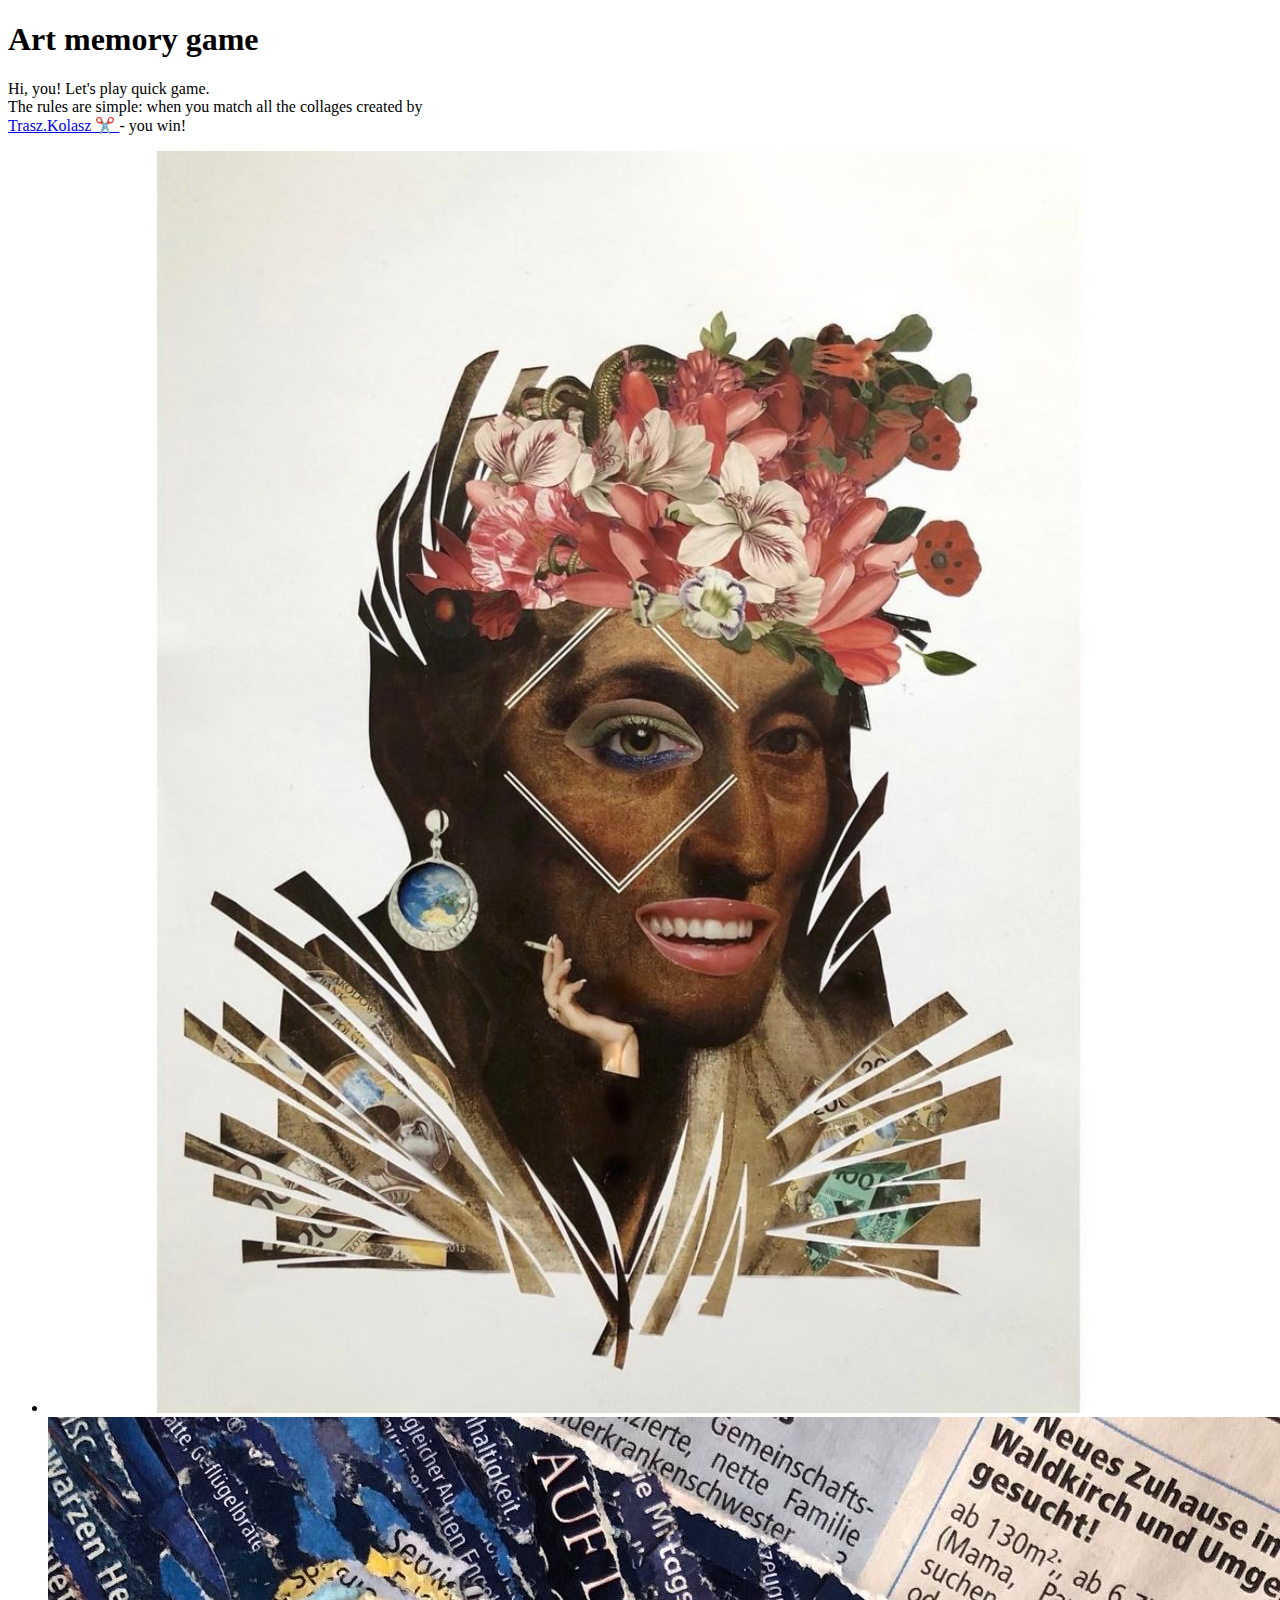
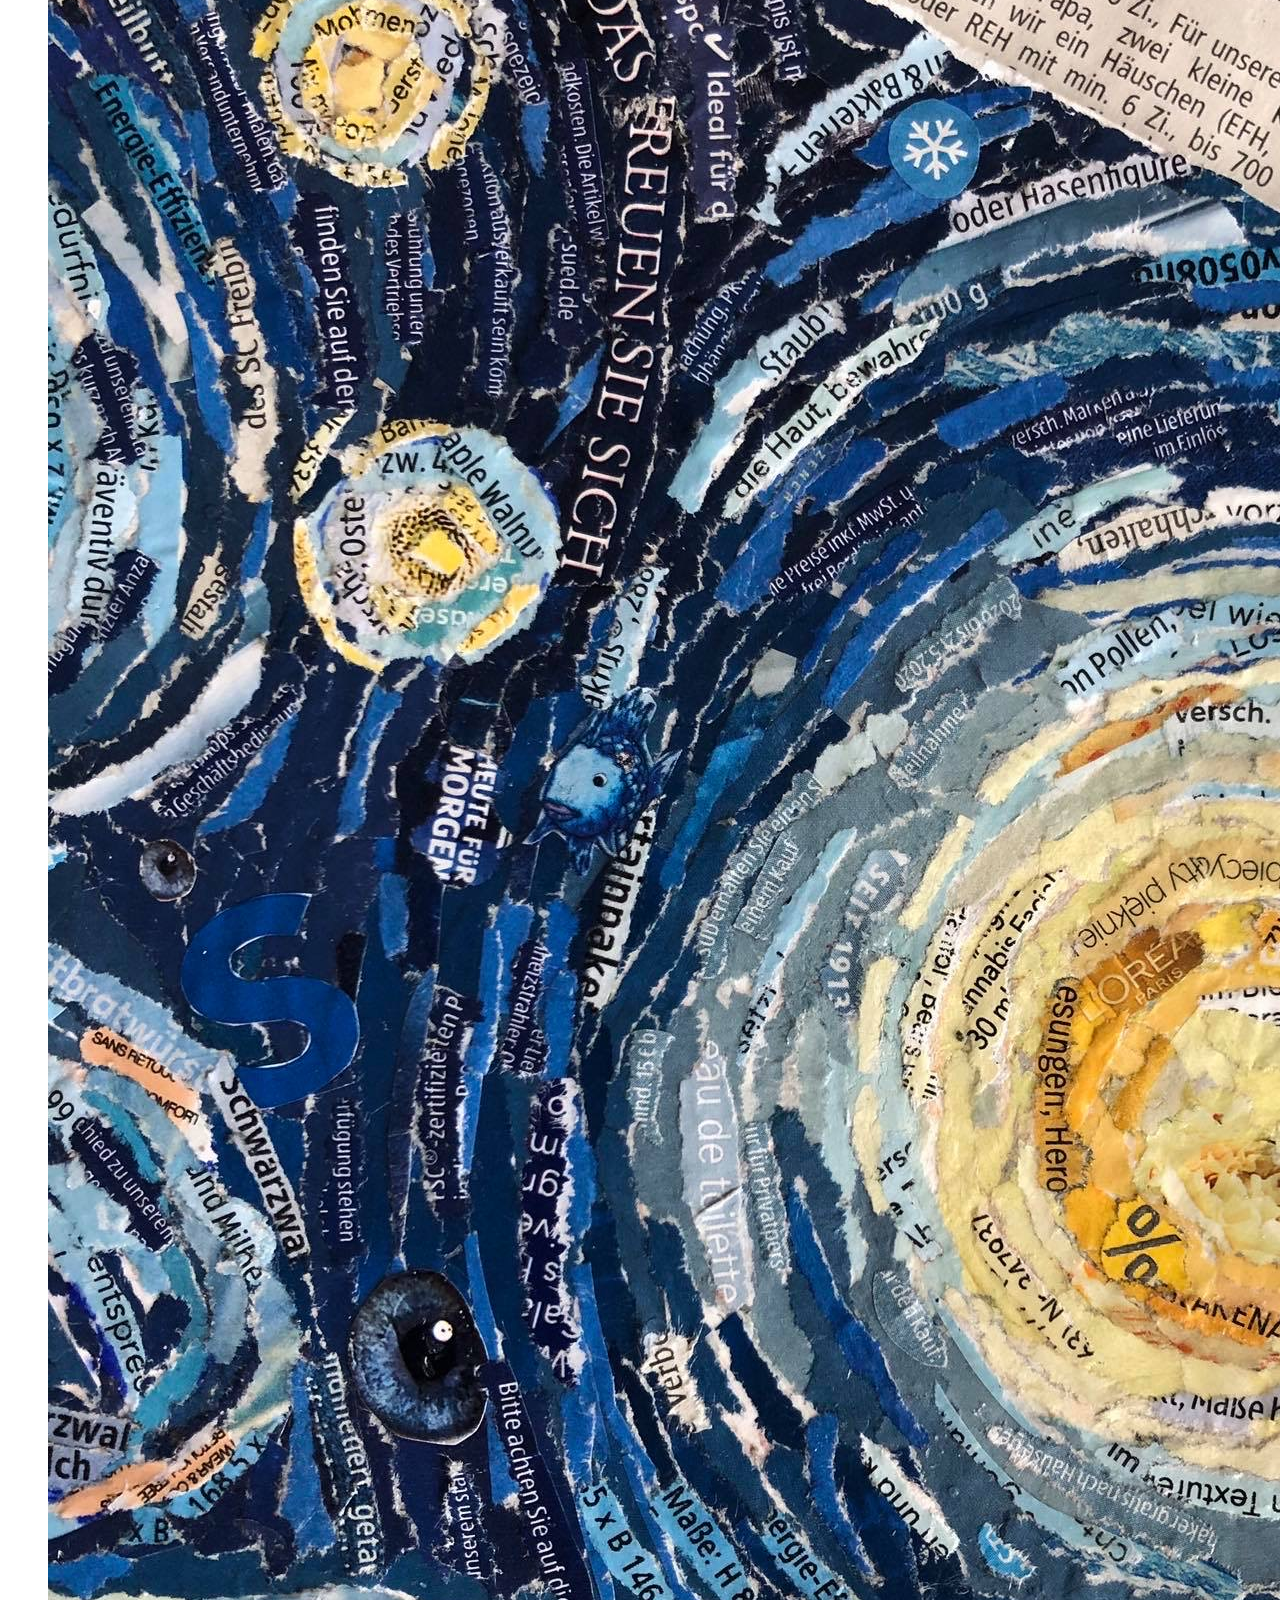
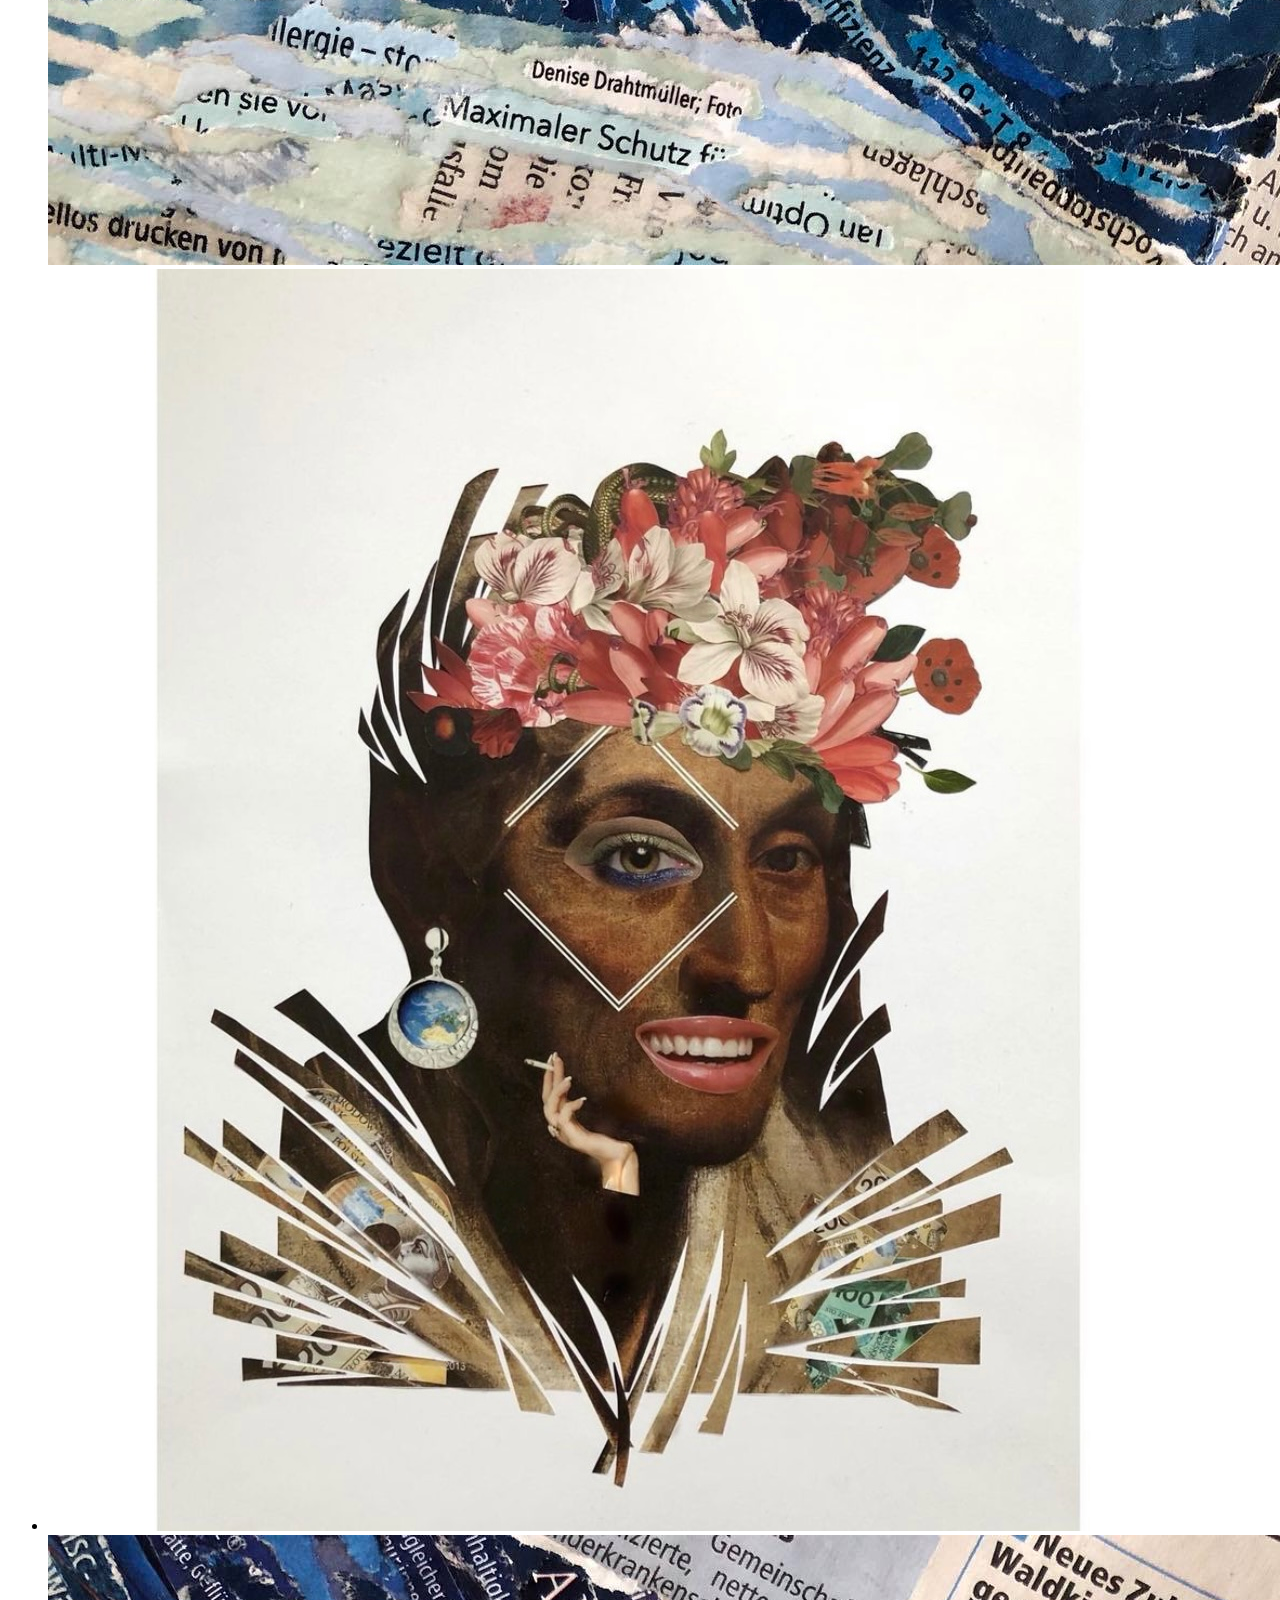
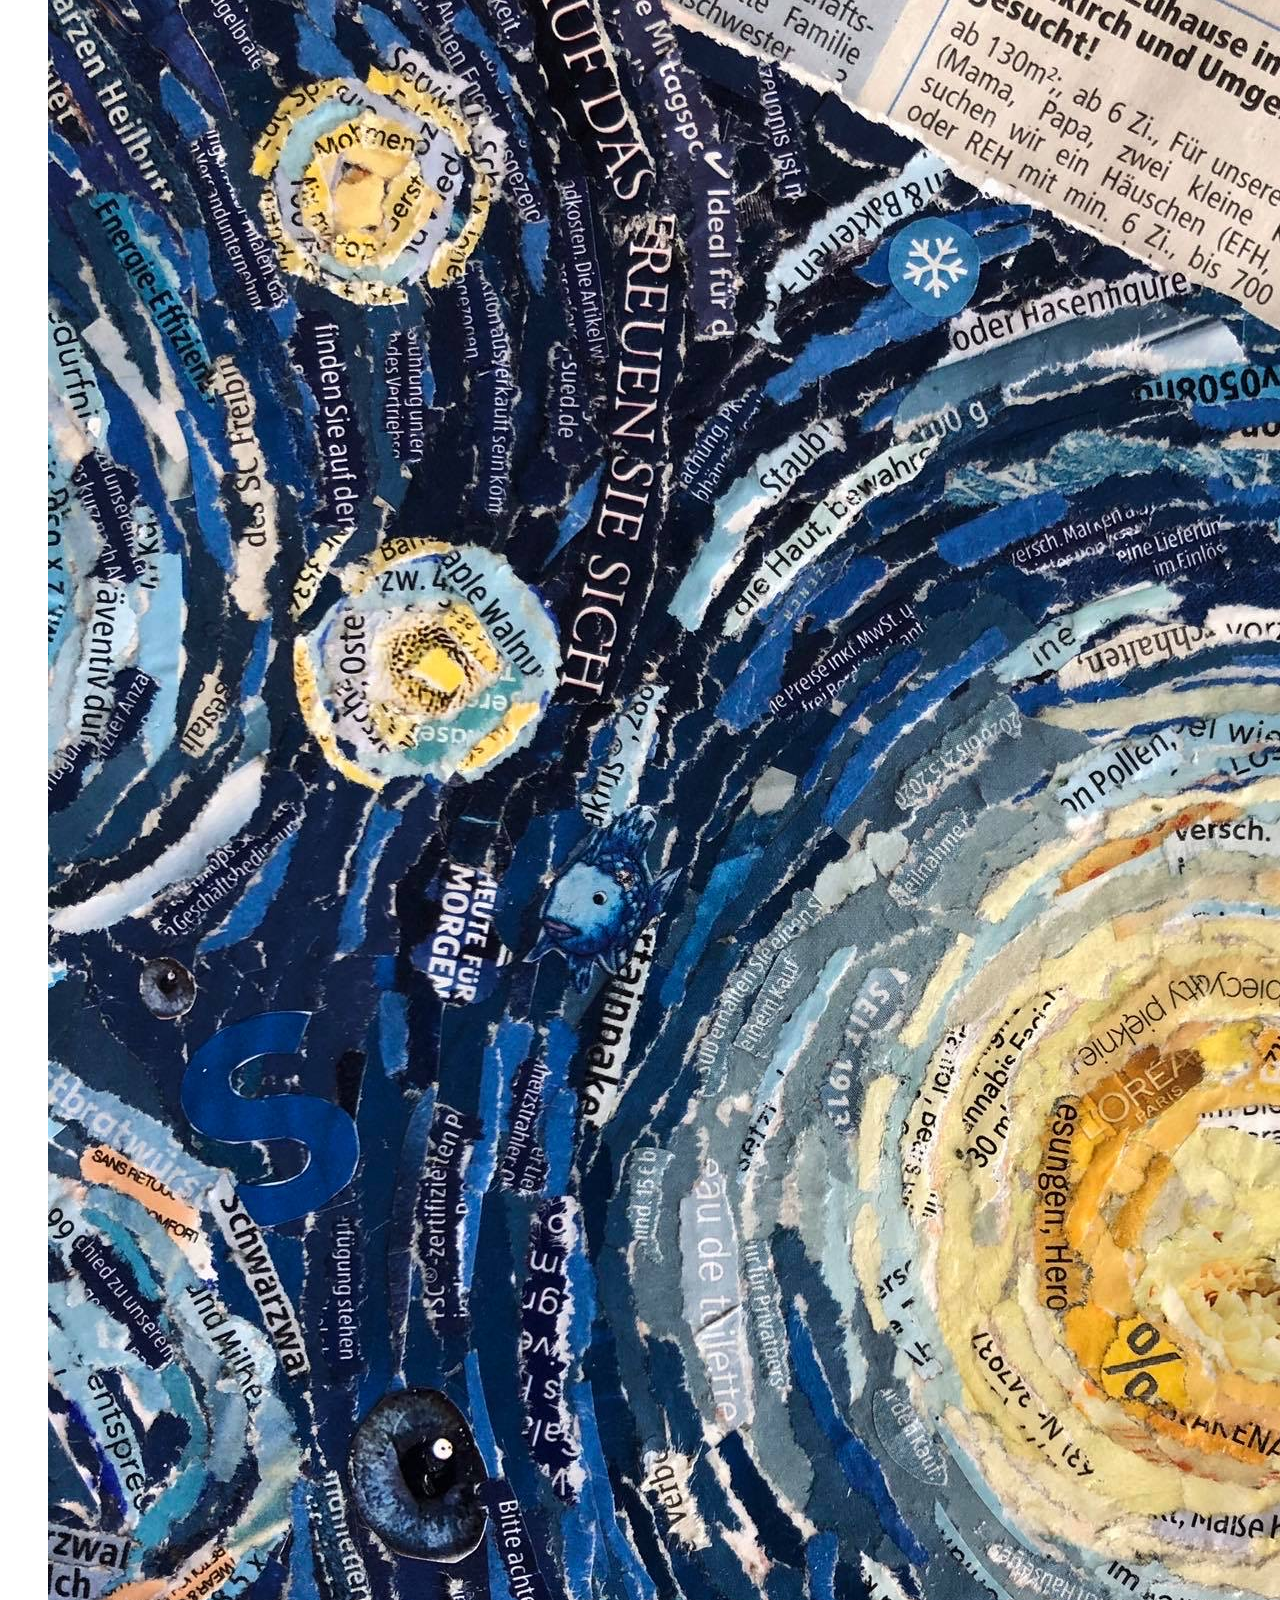
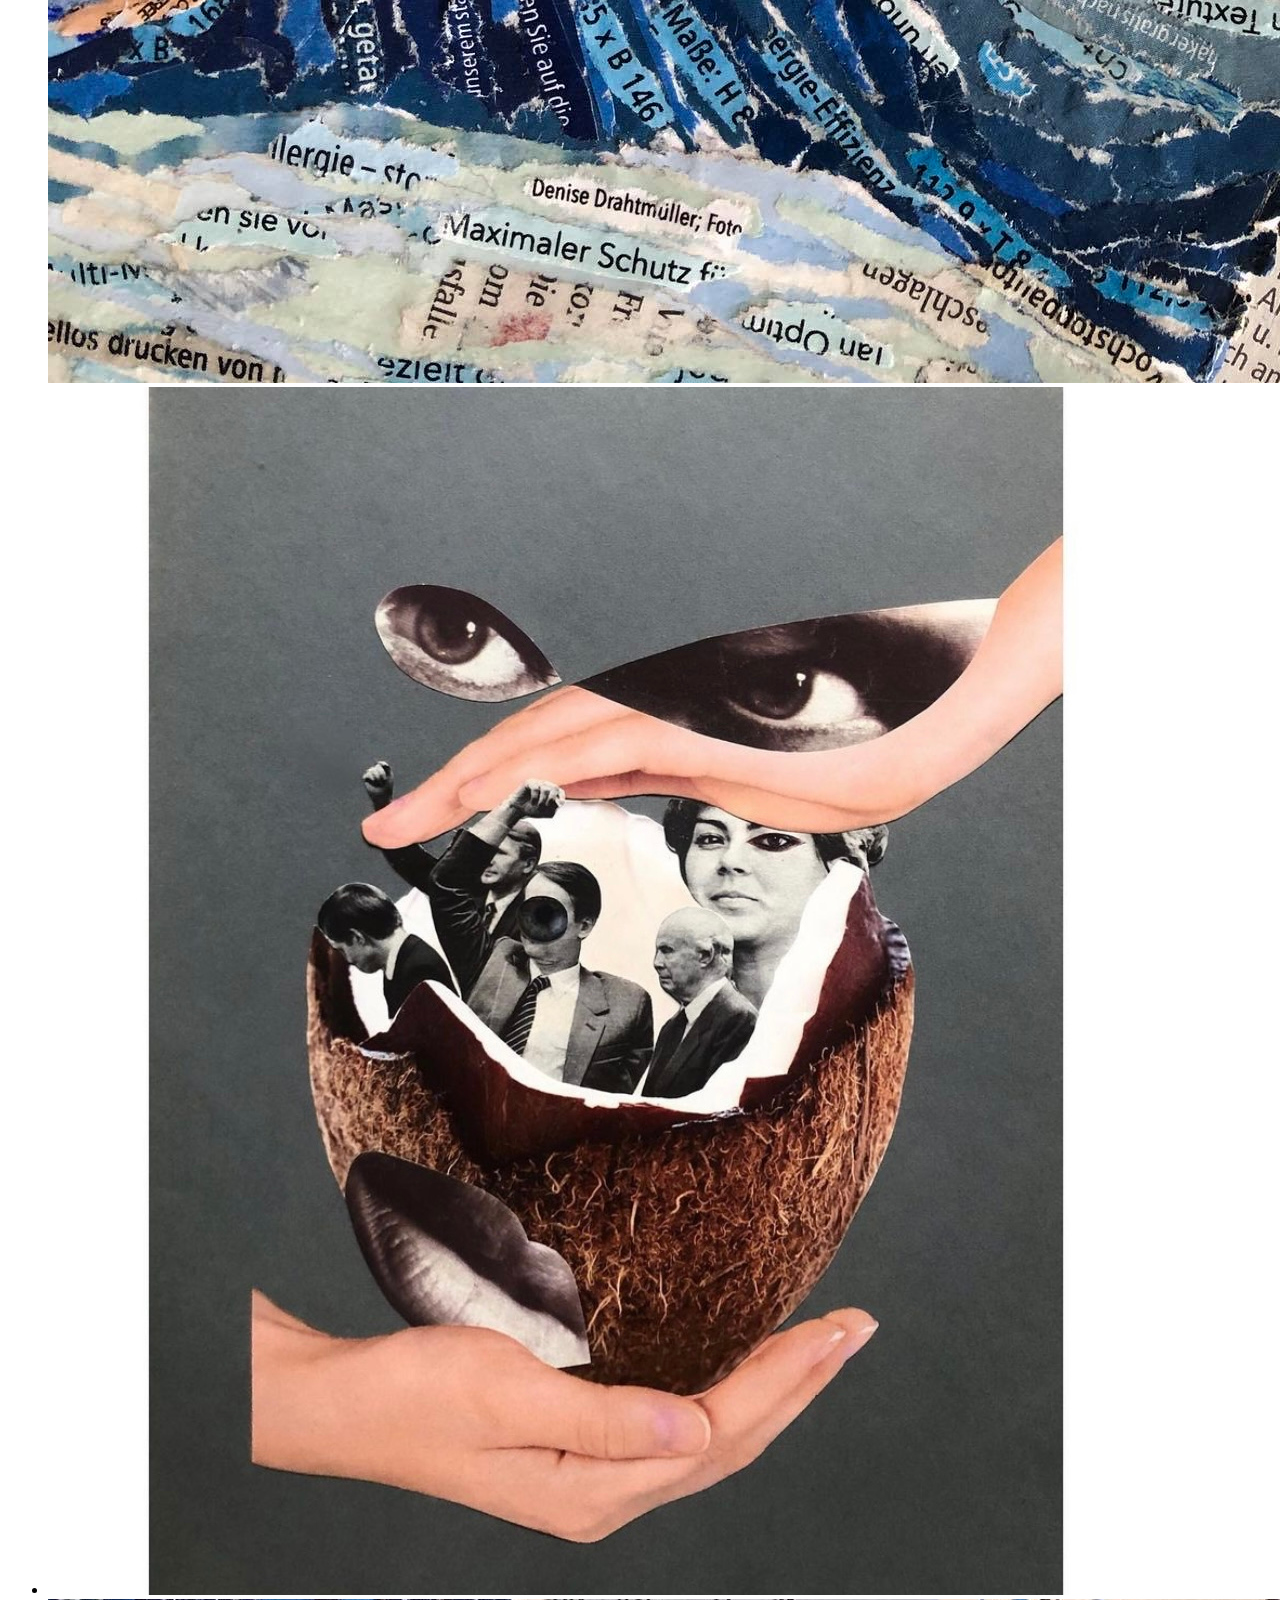
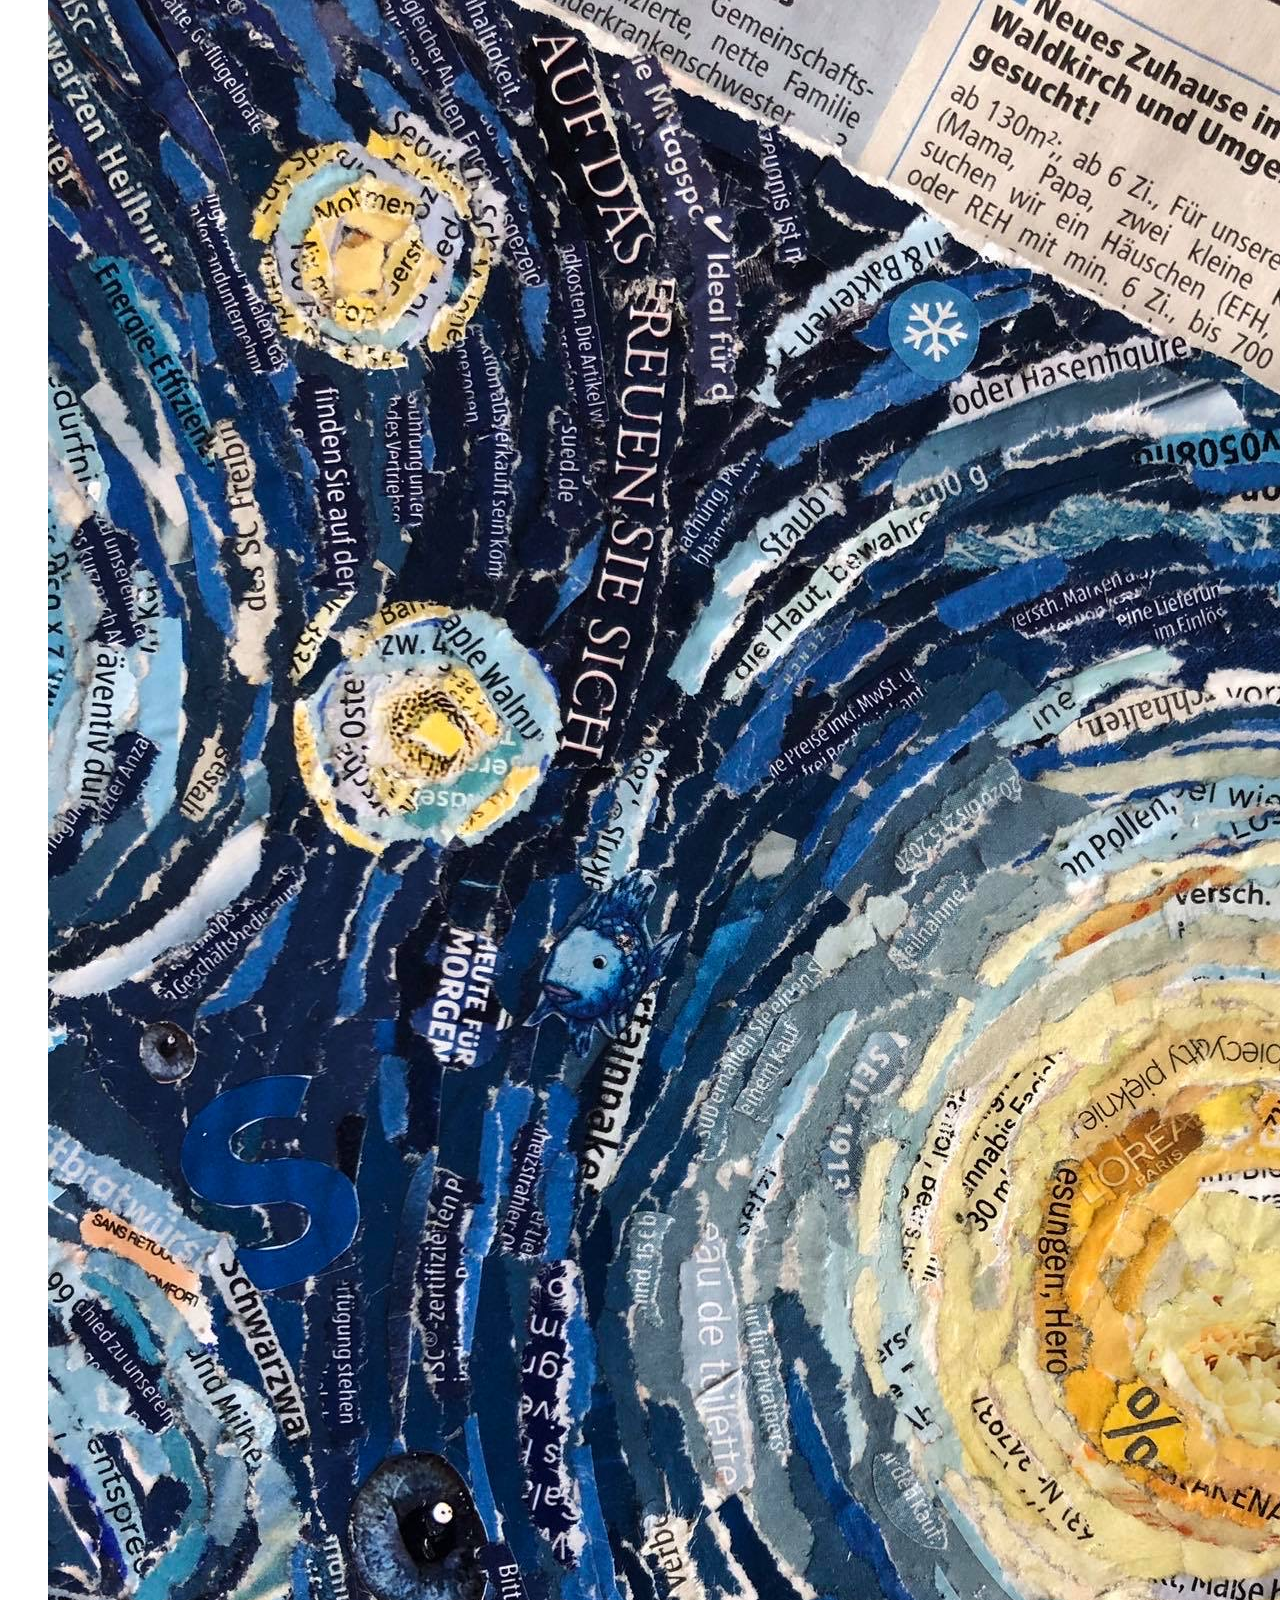
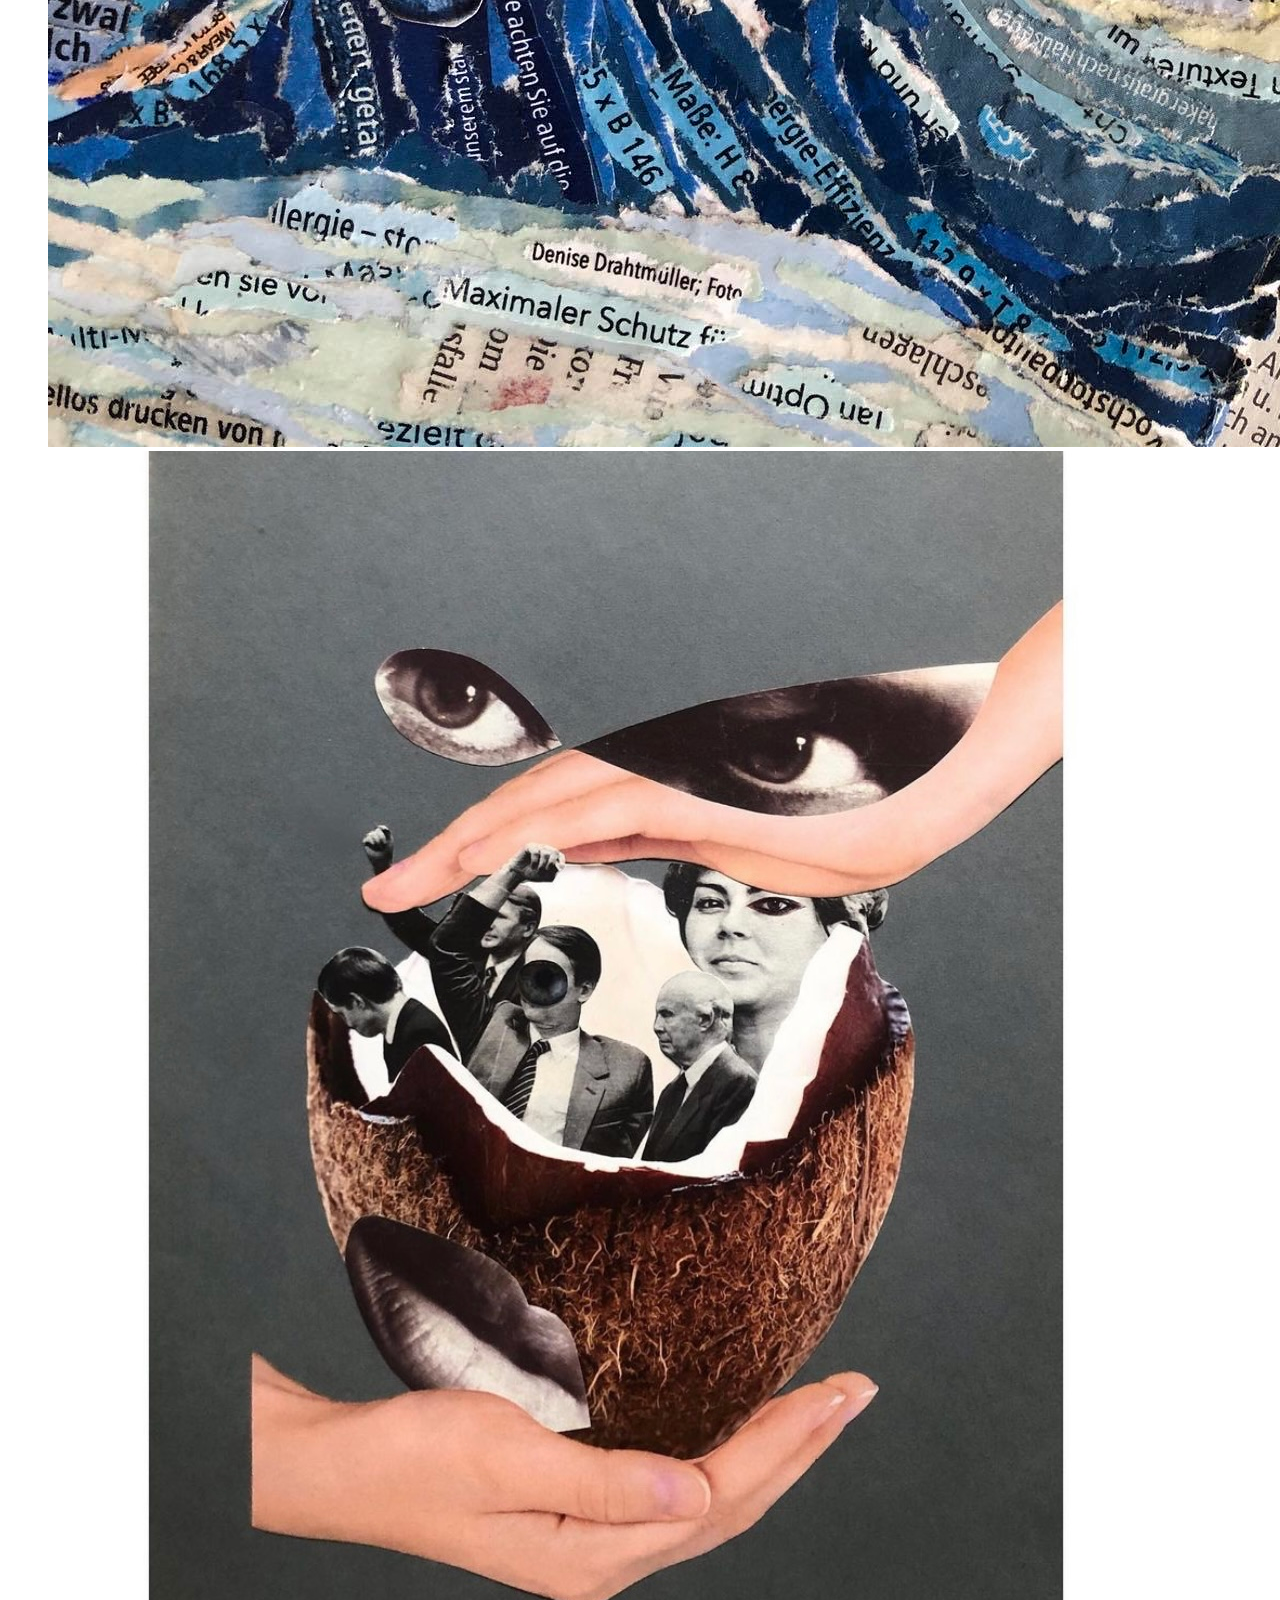
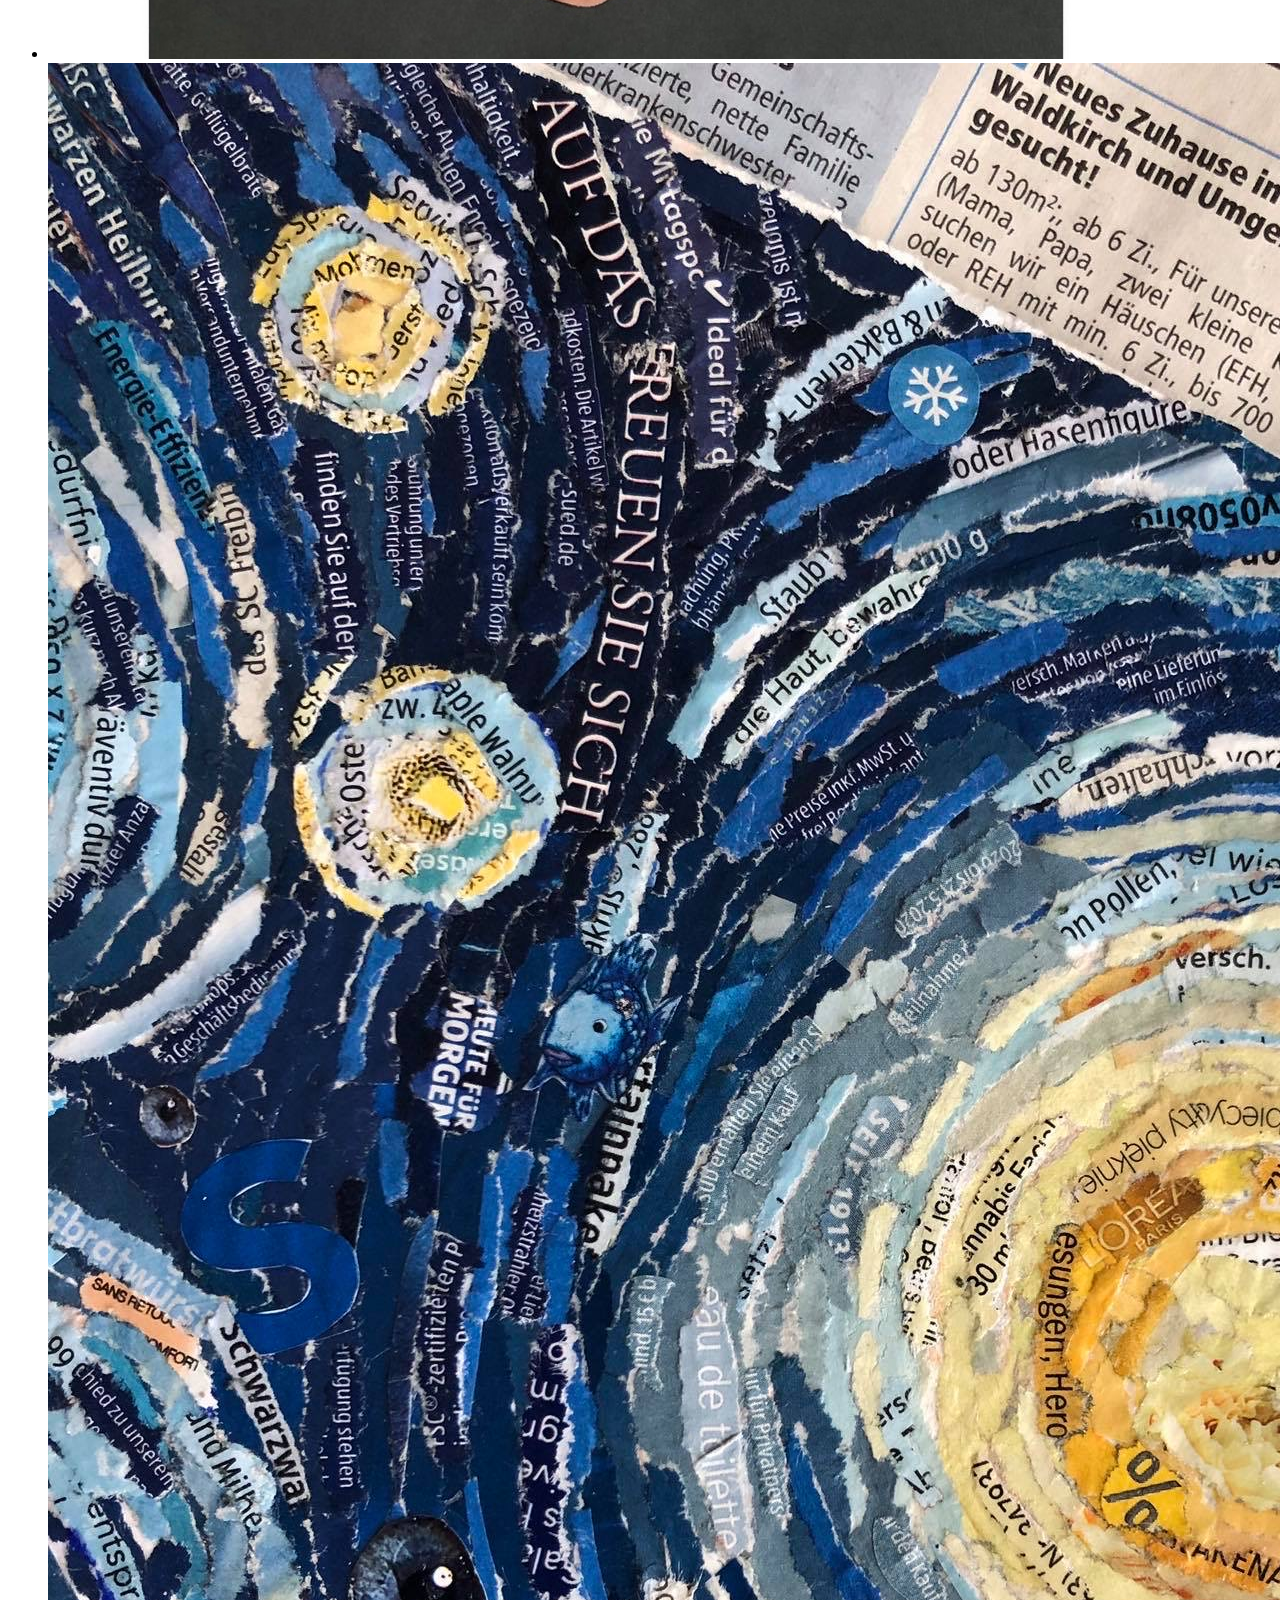
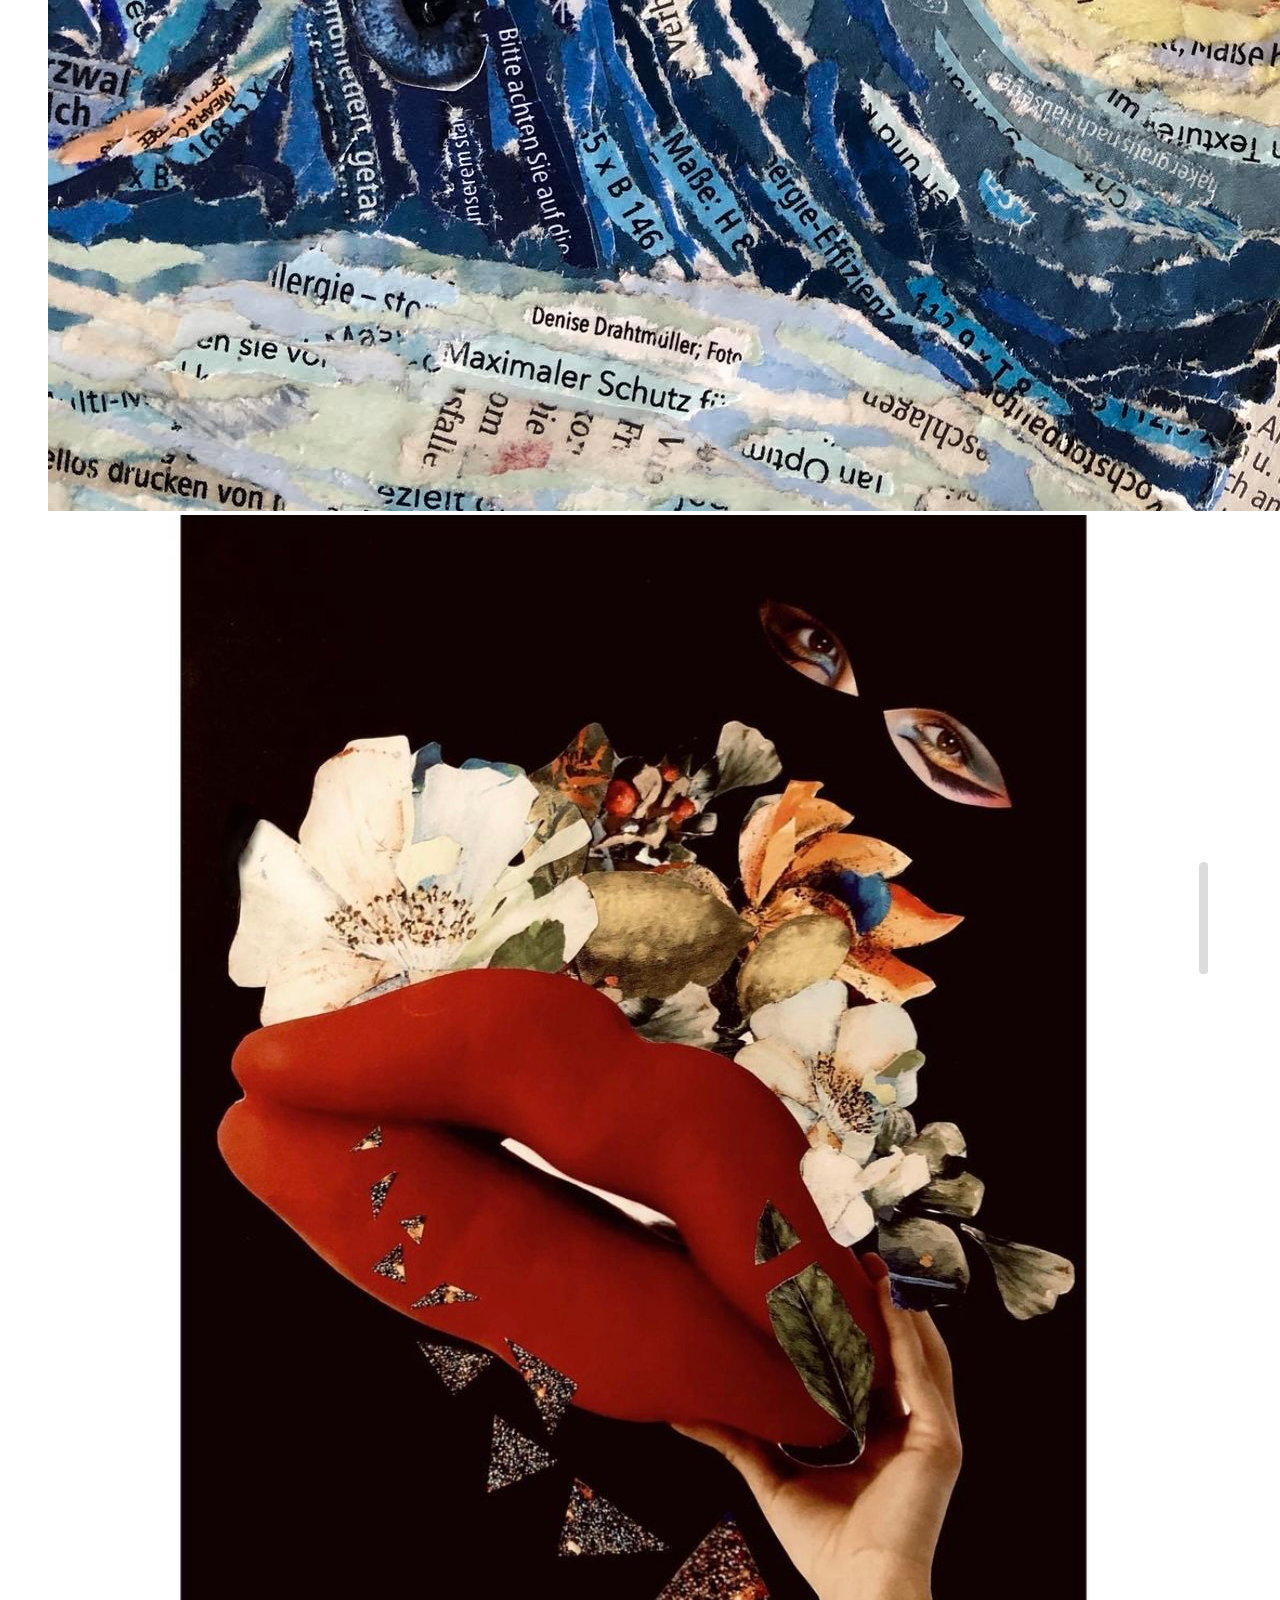
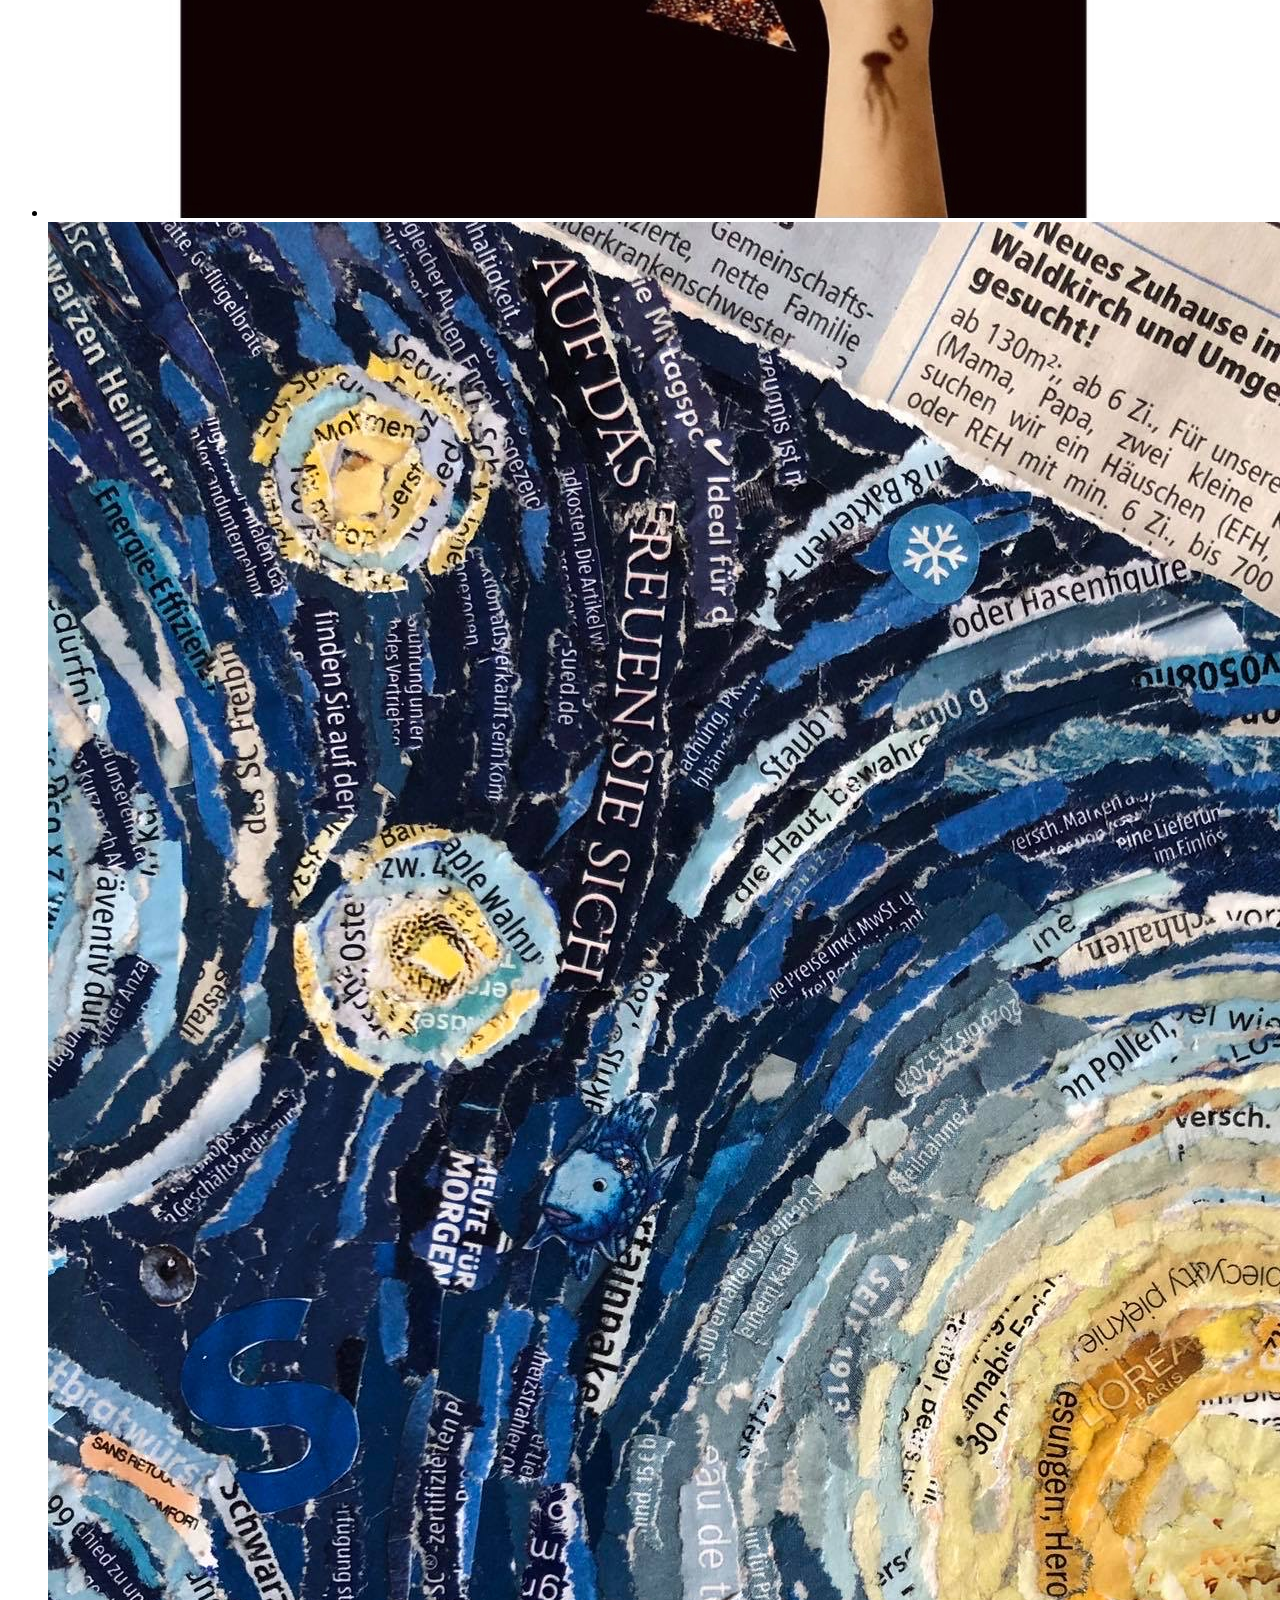
==== commit 665faf3e: "back cards set" ====
--- a/src/pages/index.html
+++ b/src/pages/index.html
@@ -29,67 +29,67 @@
         <ul class="grid__list" id="lista">
           <li class="grid__element grid__element--a">
             <img class="grid__front" src="/src/assets/img/autumn.jpg" alt="front card">
-            <!-- <img class="grid__back" src="/src/assets/img/back.JPG" alt="back card"> -->
+            <img class="grid__back" src="/src/assets/img/back.JPG" alt="back card">
           </li>
           <li class="grid__element grid__element--a">
             <img class="grid__front" src="/src/assets/img/autumn.jpg" alt="front card">
-            <!-- <img class="grid__back" src="/src/assets/img/back.JPG" alt="back card"> -->
+            <img class="grid__back" src="/src/assets/img/back.JPG" alt="back card">
           </li>
           <li class="grid__element grid__element--b">
             <img class="grid__front" src="/src/assets/img/ coco.jpg" alt="front card">
-            <img class="grid__back" alt="back card">
+            <img class="grid__back" src="/src/assets/img/back.JPG" alt="back card">
           </li>
           <li class="grid__element grid__element--b">
             <img class="grid__front" src="/src/assets/img/ coco.jpg" alt="front card">
-            <img class="grid__back" alt="back card">
+            <img class="grid__back" src="/src/assets/img/back.JPG" alt="back card">
           </li>
           <li class="grid__element grid__element--c">
             <img class="grid__front" src="/src/assets/img/kiss.jpg" alt="front card">
-            <img class="grid__back" alt="back card">
+            <img class="grid__back" src="/src/assets/img/back.JPG" alt="back card">
           </li>
           <li class="grid__element grid__element--c">
             <img class="grid__front" src="/src/assets/img/kiss.jpg" alt="front card">
-            <img class="grid__back" alt="back card">
+            <img class="grid__back" src="/src/assets/img/back.JPG" alt="back card">
           </li>
           <li class="grid__element grid__element--d">
             <img class="grid__front" src="/src/assets/img/moon.jpg" alt="front card">
-            <img class="grid__back" alt="back card">
+            <img class="grid__back" src="/src/assets/img/back.JPG" alt="back card">
           </li>
           <li class="grid__element grid__element--d">
             <img class="grid__front" src="/src/assets/img/moon.jpg" alt="front card">
-            <img class="grid__back" alt="back card">
+            <img class="grid__back" src="/src/assets/img/back.JPG" alt="back card">
           </li>
           <li class="grid__element grid__element--e">
             <img class="grid__front" src="/src/assets/img/morning.jpg" alt="front card">
-            <img class="grid__back" alt="back card">
+            <img class="grid__back" src="/src/assets/img/back.JPG" alt="back card">
           </li>
           <li class="grid__element grid__element--e">
             <img class="grid__front" src="/src/assets/img/morning.jpg" alt="front card">
-            <img class="grid__back" alt="back card">
+            <img class="grid__back" src="/src/assets/img/back.JPG" alt="back card">
           </li>
           <li class="grid__element grid__element--f">
             <img class="grid__front" src="/src/assets/img/spring.jpg" alt="front card">
-            <img class="grid__back" alt="back card">
+            <img class="grid__back" src="/src/assets/img/back.JPG" alt="back card">
           </li>
           <li class="grid__element grid__element--f">
             <img class="grid__front" src="/src/assets/img/spring.jpg" alt="front card">
-            <img class="grid__back" alt="back card">
+            <img class="grid__back" src="/src/assets/img/back.JPG" alt="back card">
           </li>
           <li class="grid__element grid__element--g">
             <img class="grid__front" src="/src/assets/img/vincent.jpg" alt="front card">
-            <img class="grid__back" alt="back card">
+            <img class="grid__back" src="/src/assets/img/back.JPG" alt="back card">
           </li>
           <li class="grid__element grid__element--g">
             <img class="grid__front" src="/src/assets/img/vincent.jpg" alt="front card">
-            <img class="grid__back" alt="back card">
+            <img class="grid__back" src="/src/assets/img/back.JPG" alt="back card">
           </li>
           <li class="grid__element grid__element--h">
             <img class="grid__front" src="/src/assets/img/water.jpg" alt="front card">
-            <img class="grid__back" alt="back card">
+            <img class="grid__back" src="/src/assets/img/back.JPG" alt="back card">
           </li>
           <li class="grid__element grid__element--h">
             <img class="grid__front" src="/src/assets/img/water.jpg" alt="front card">
-            <img class="grid__back" alt="back card">
+            <img class="grid__back" src="/src/assets/img/back.JPG" alt="back card">
           </li>
         </ul>
       </section>
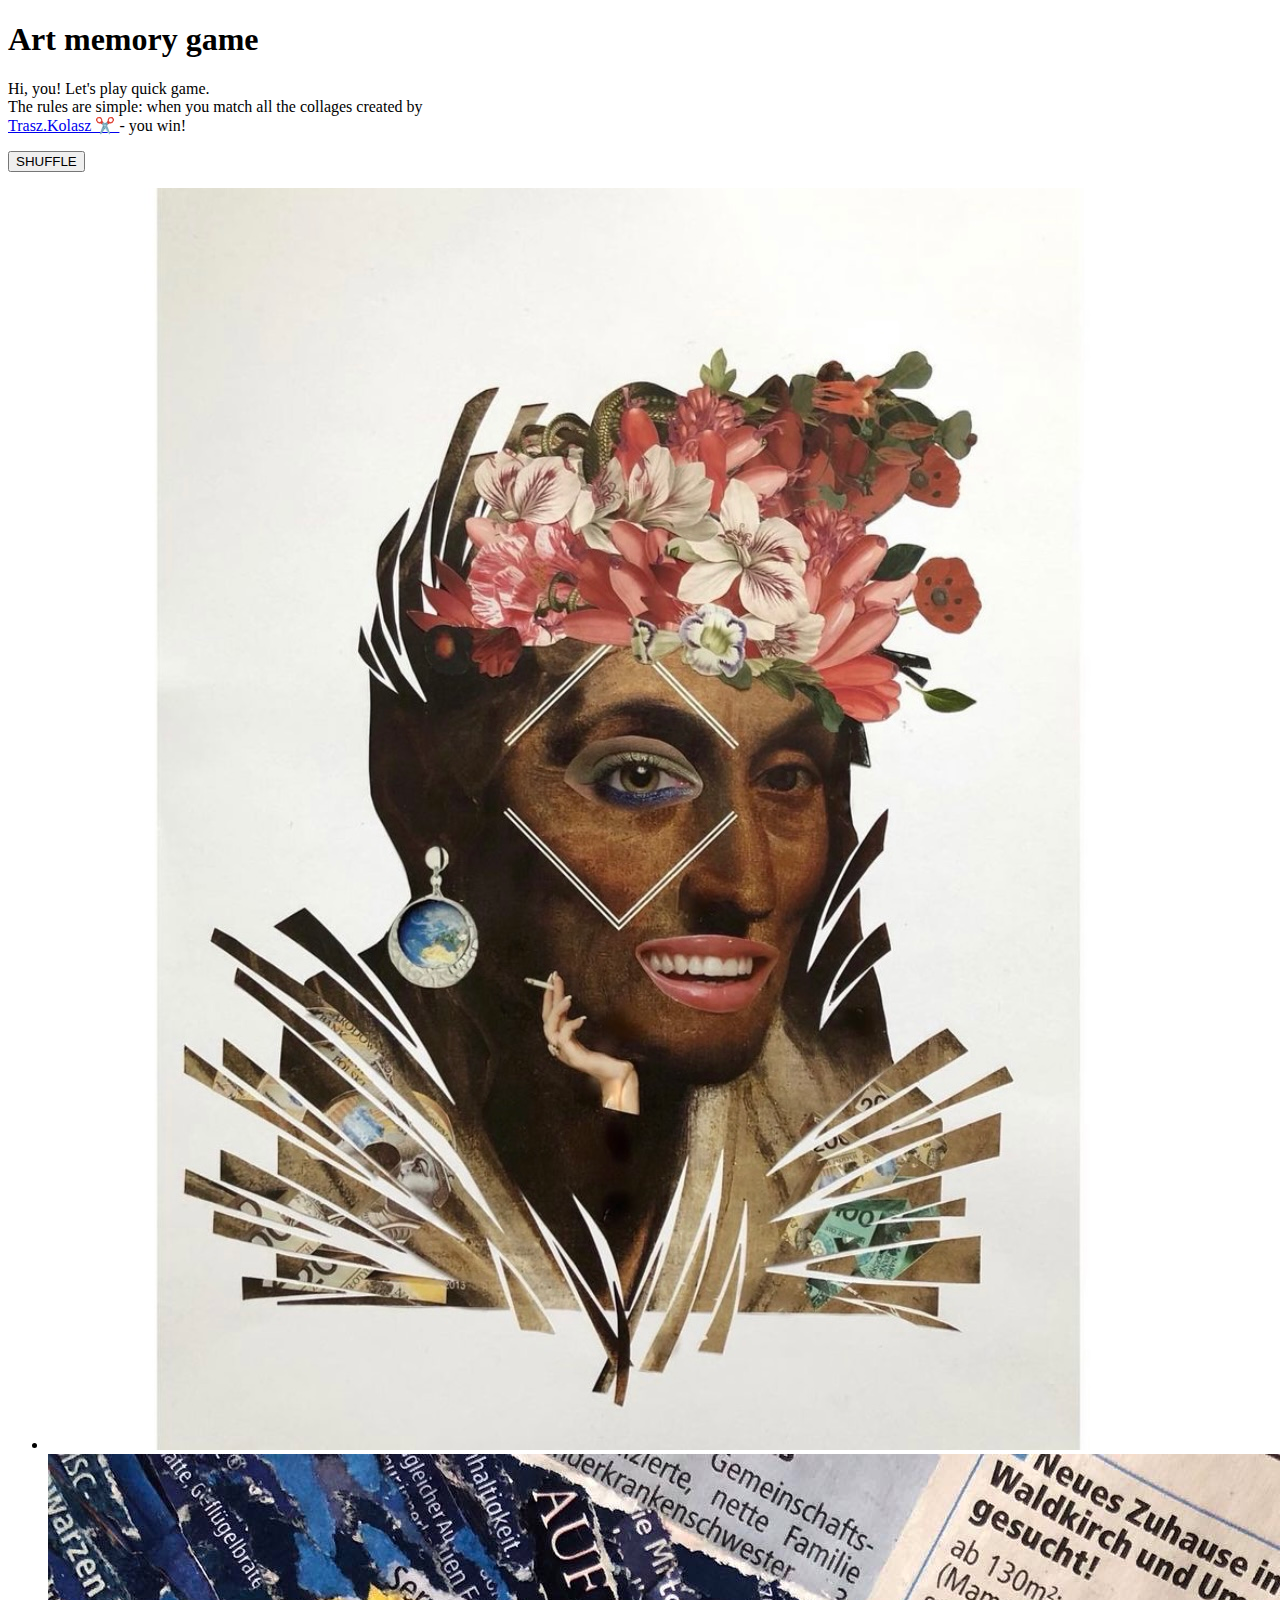
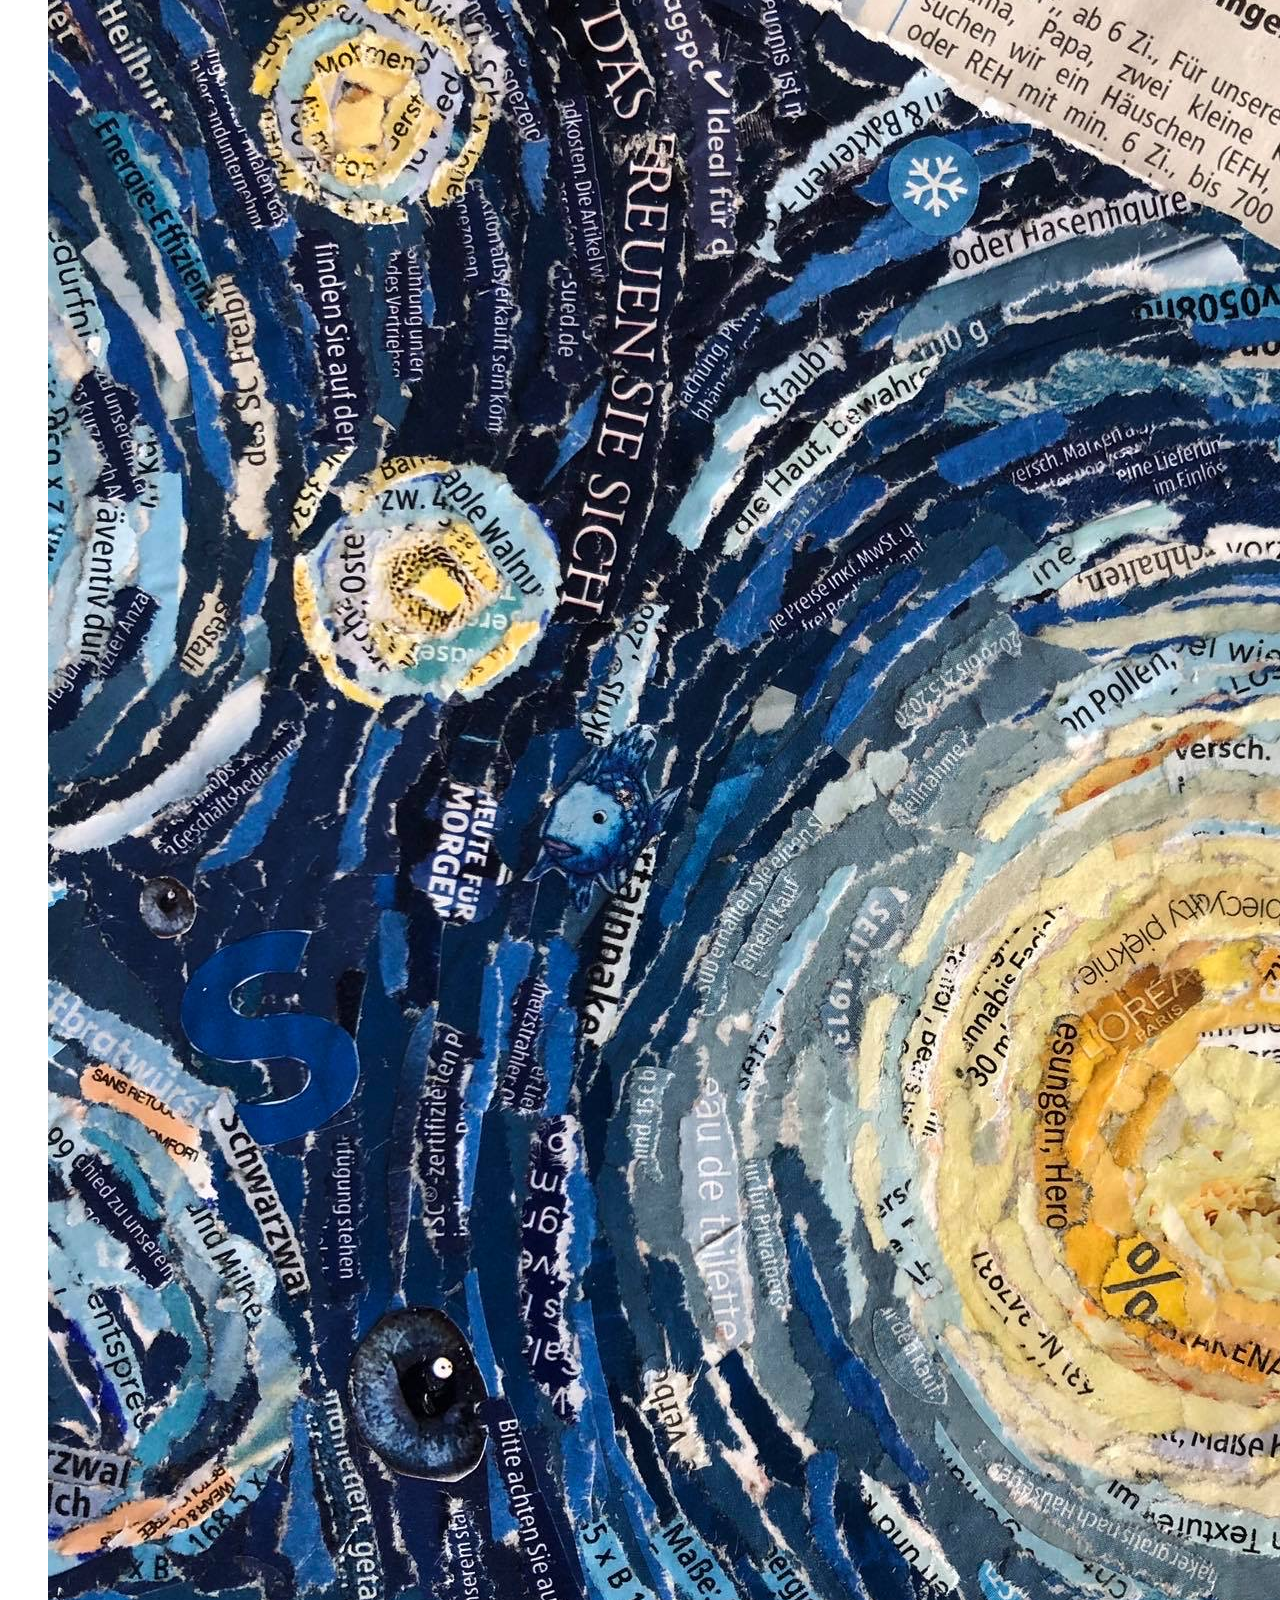
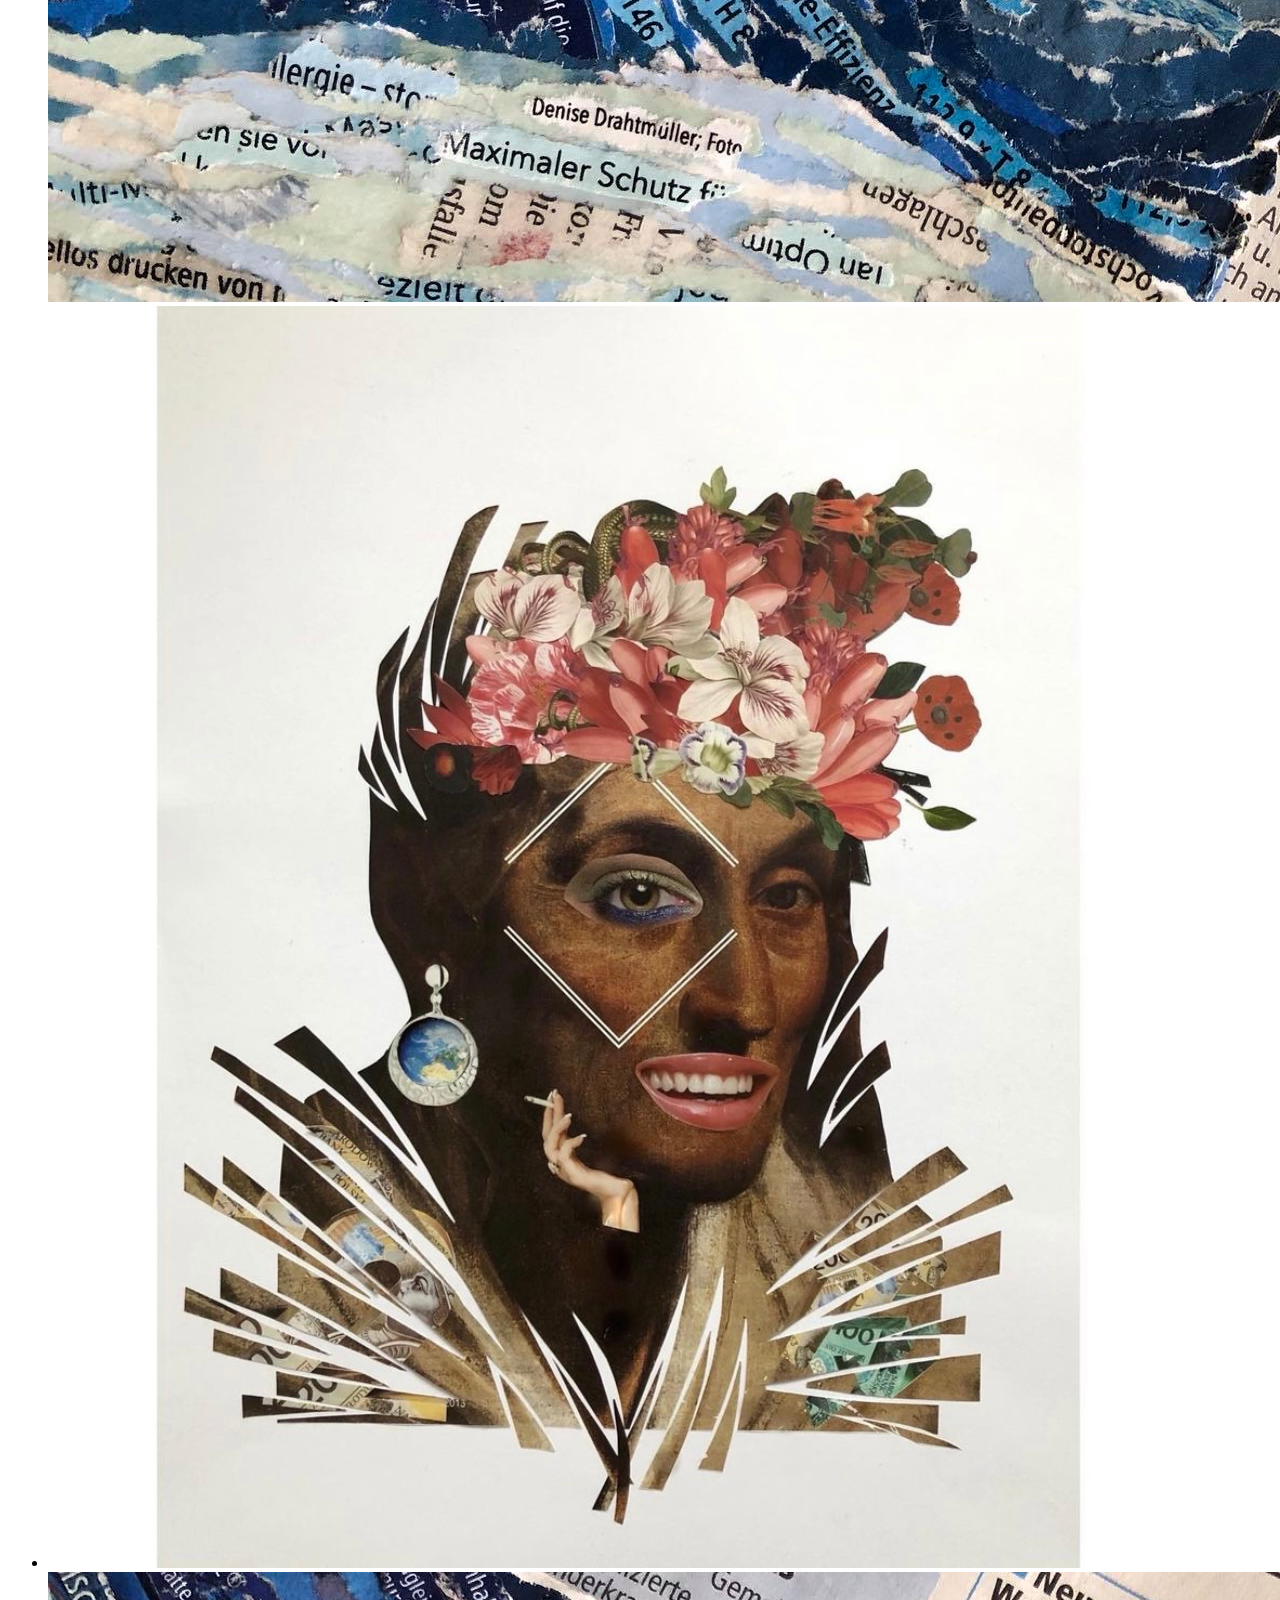
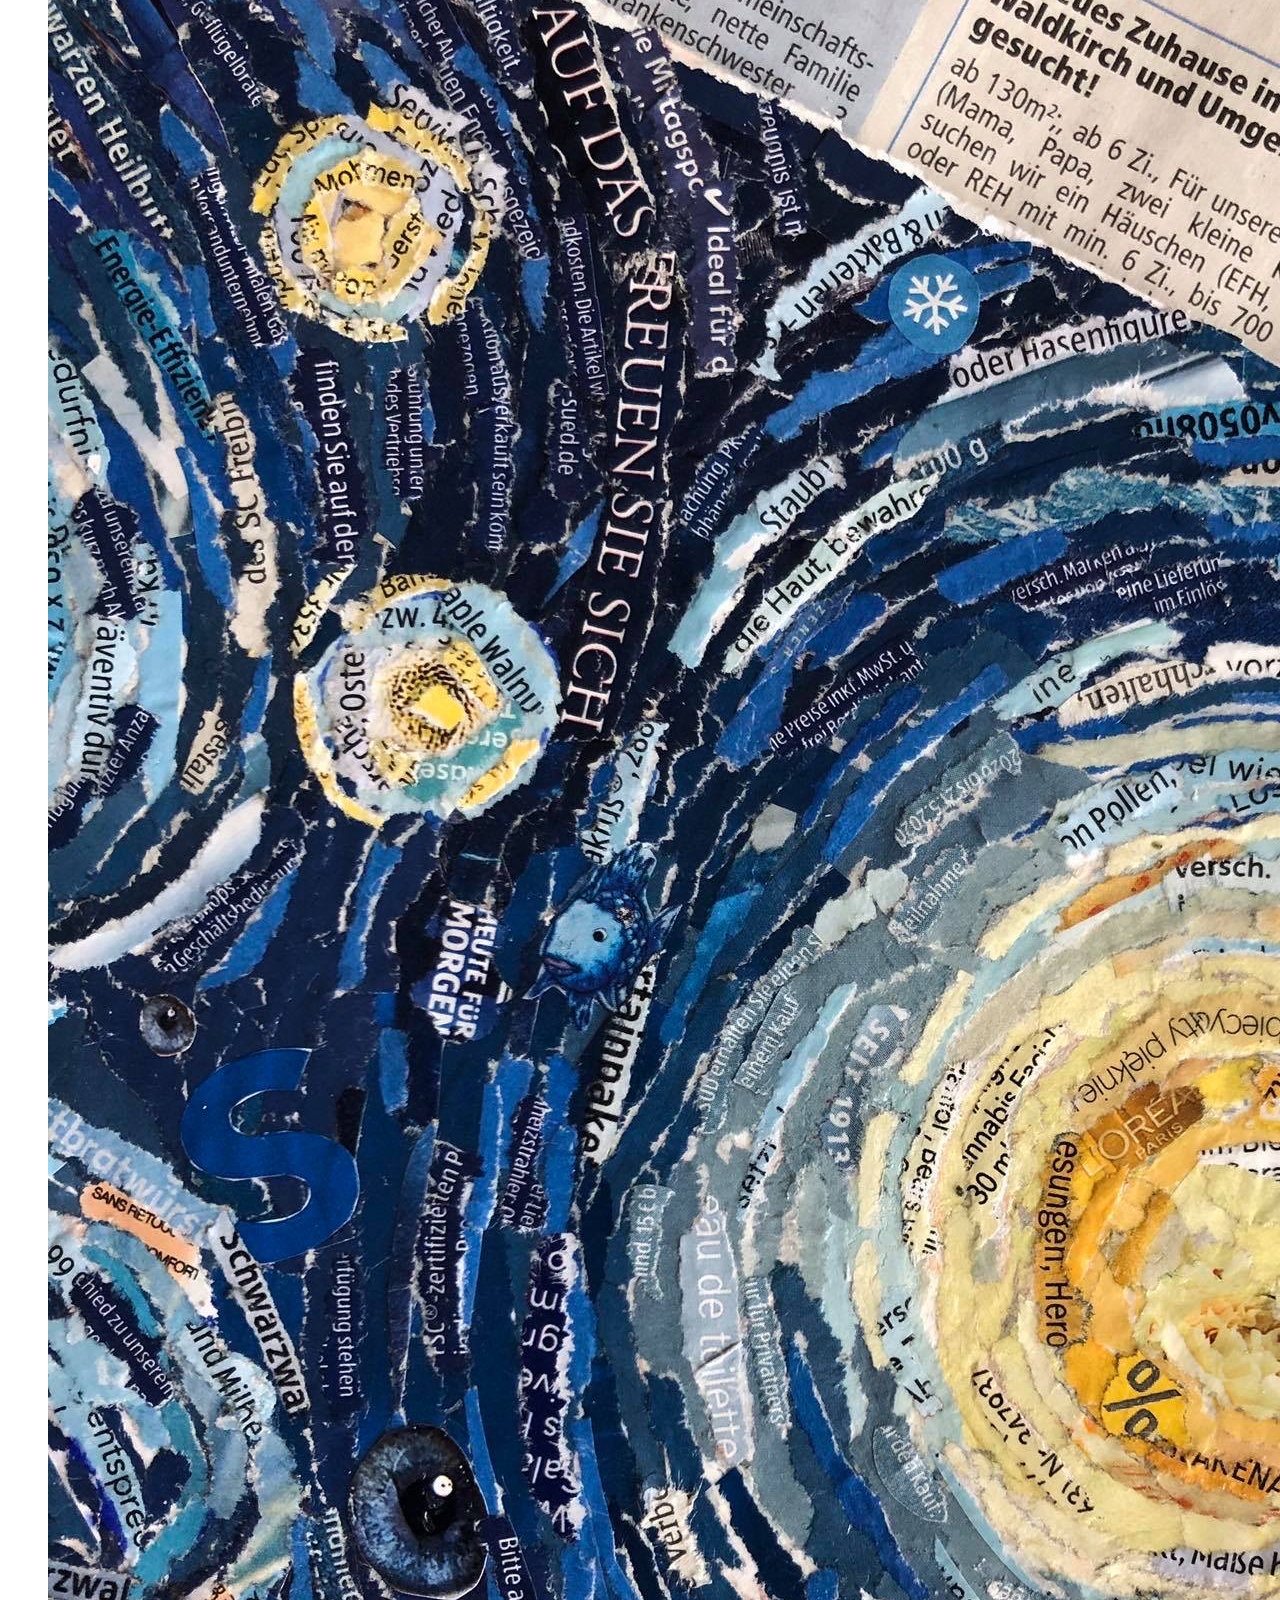
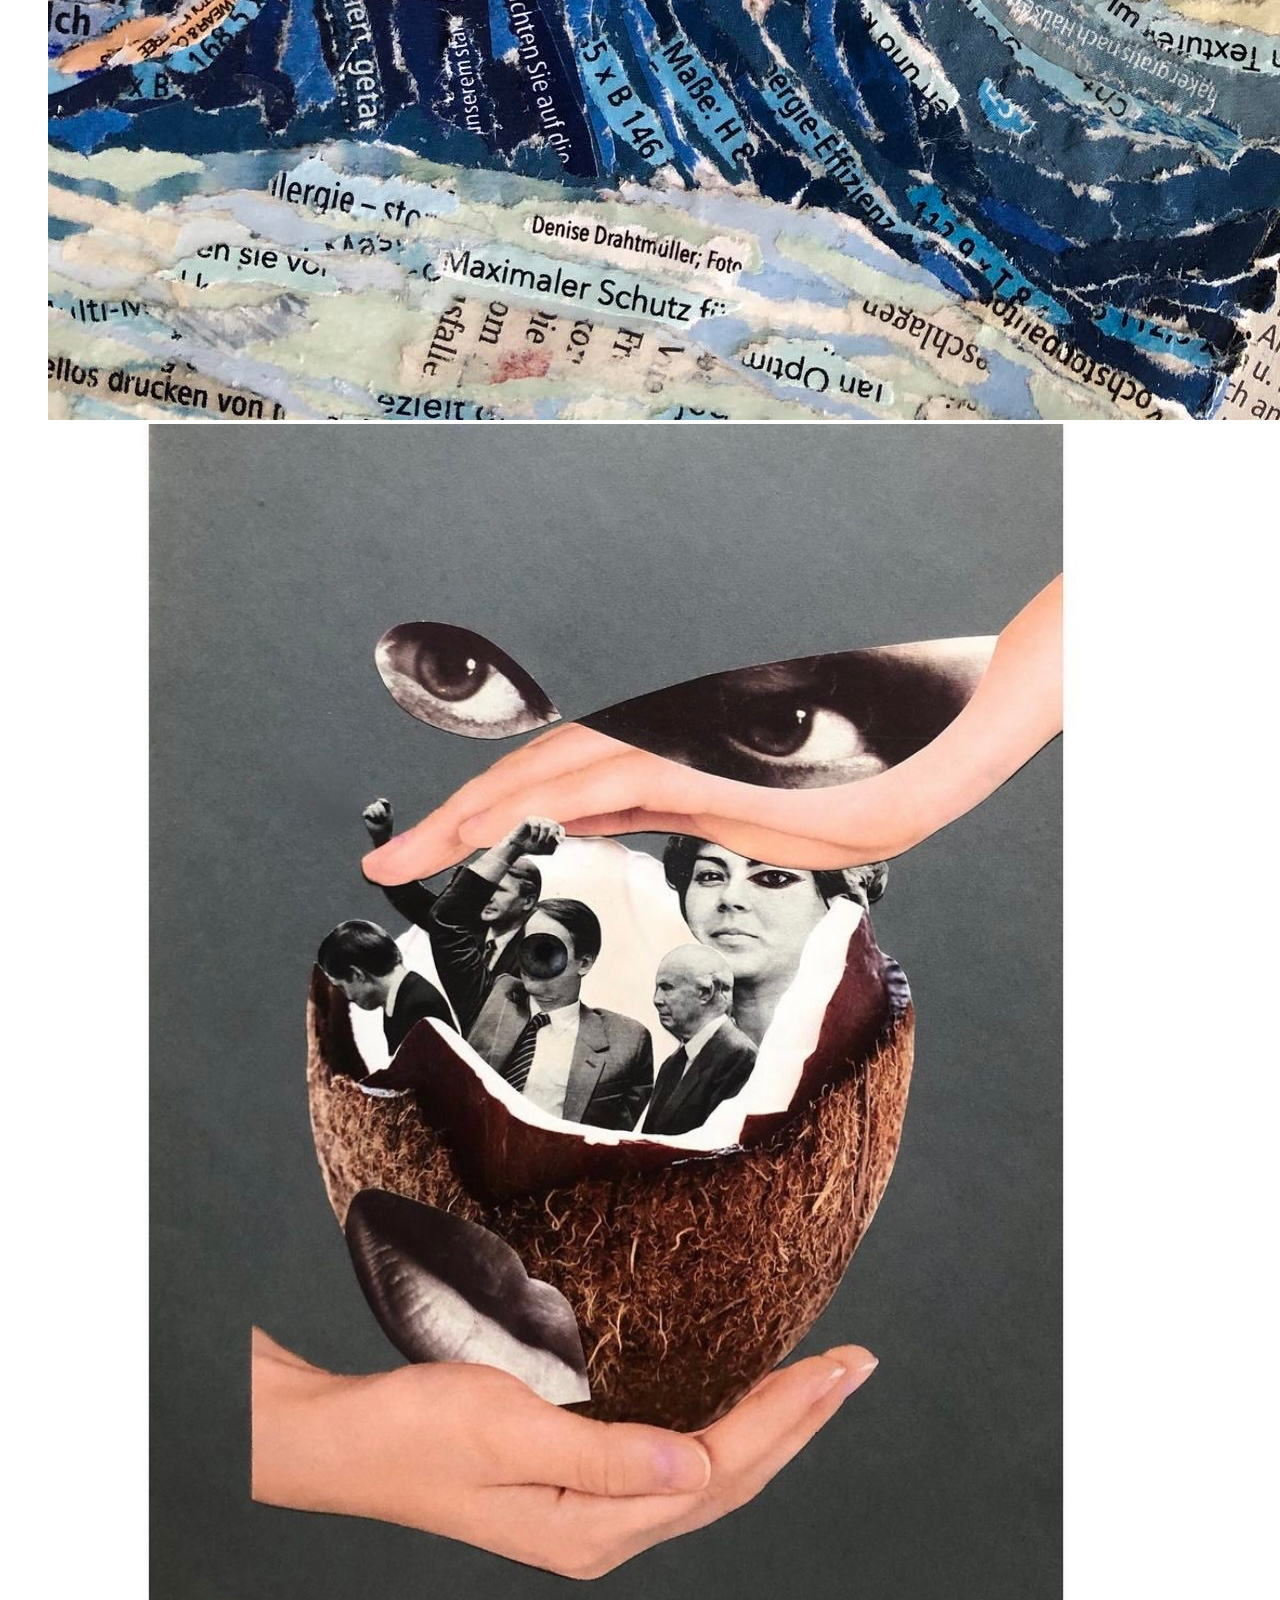
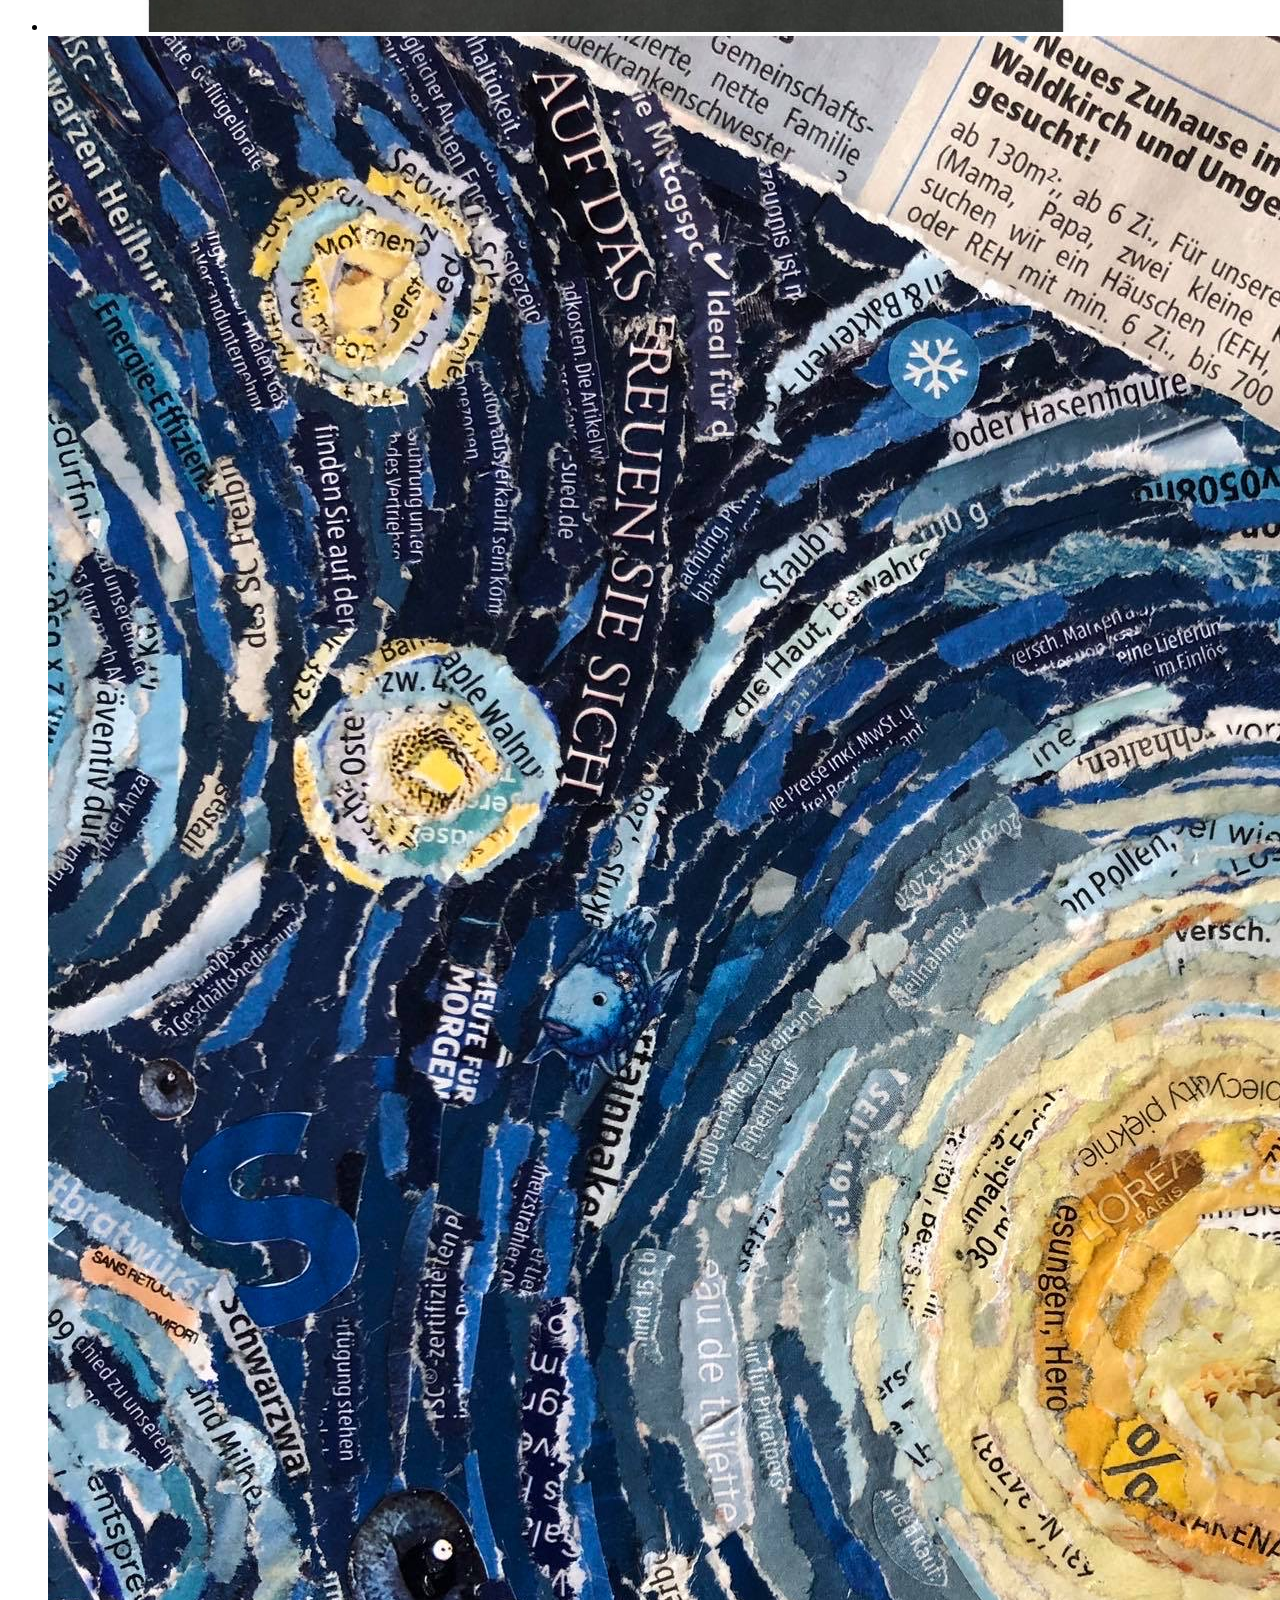
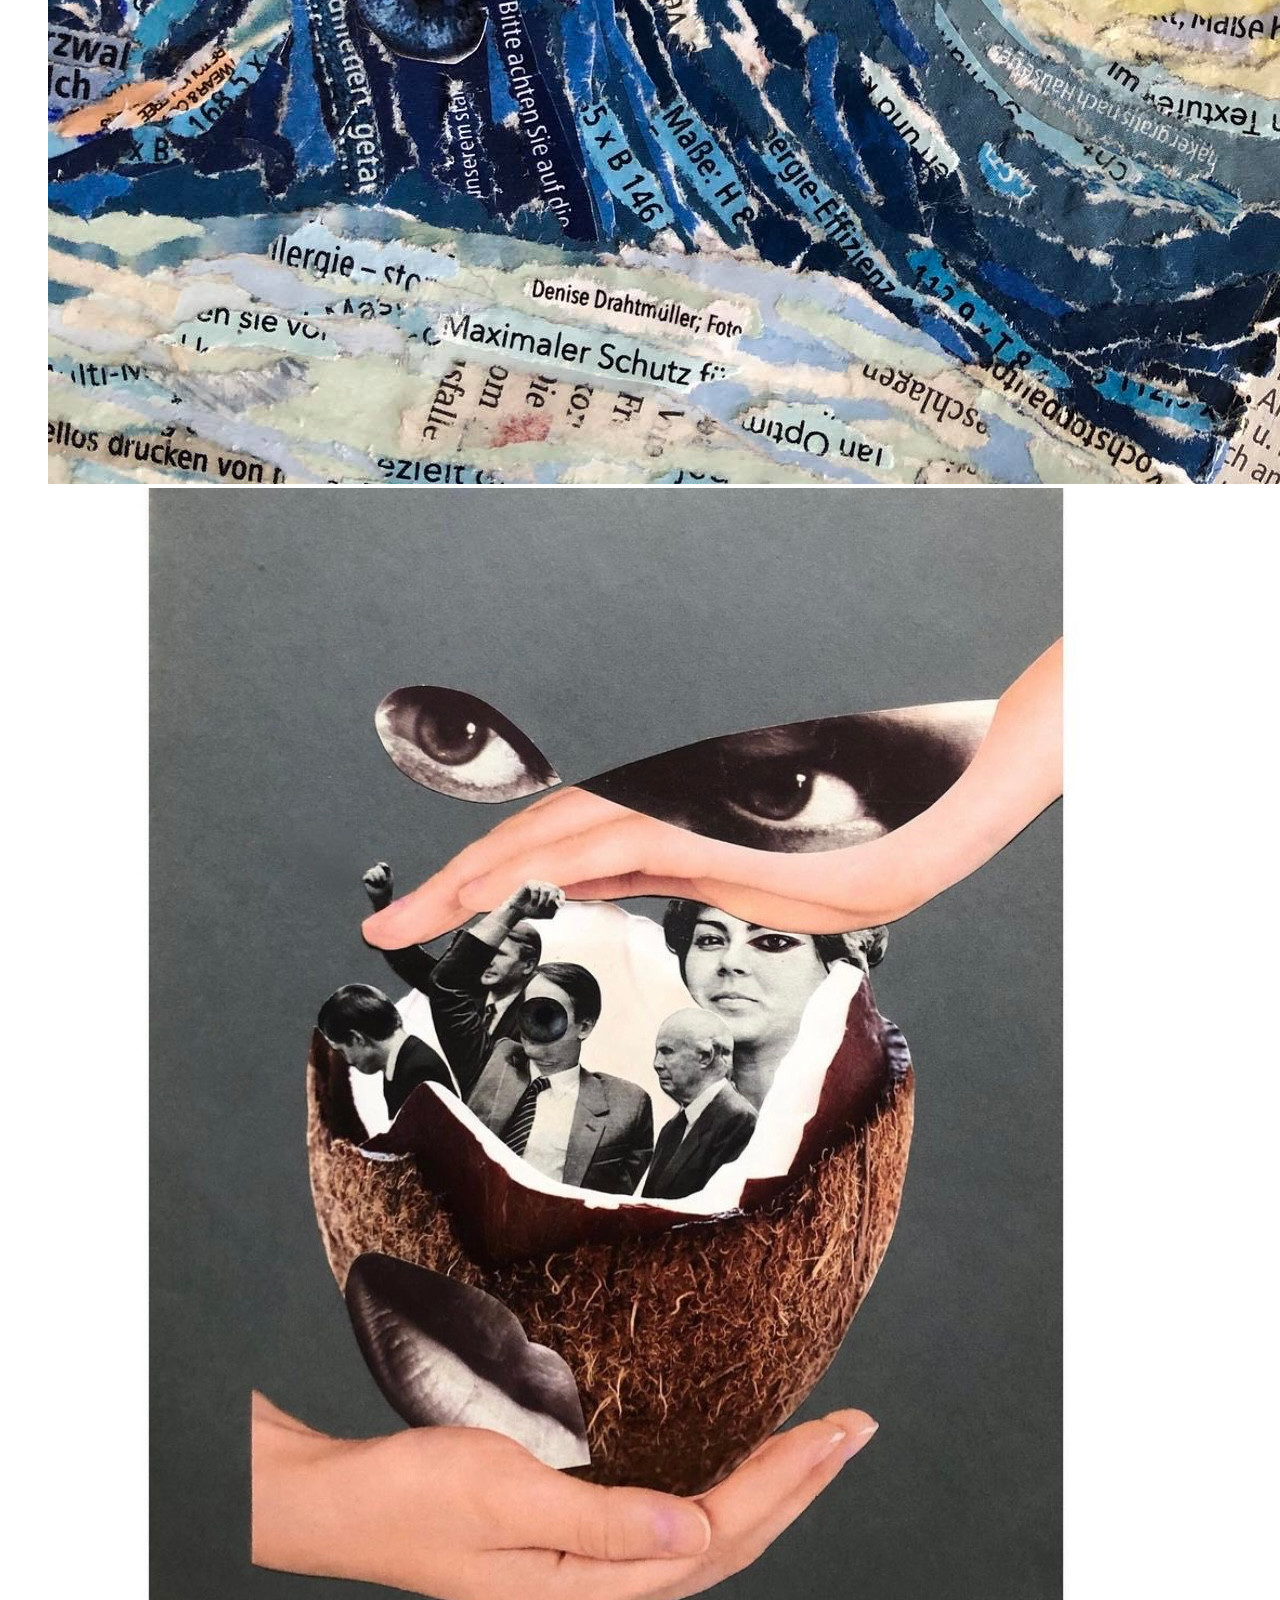
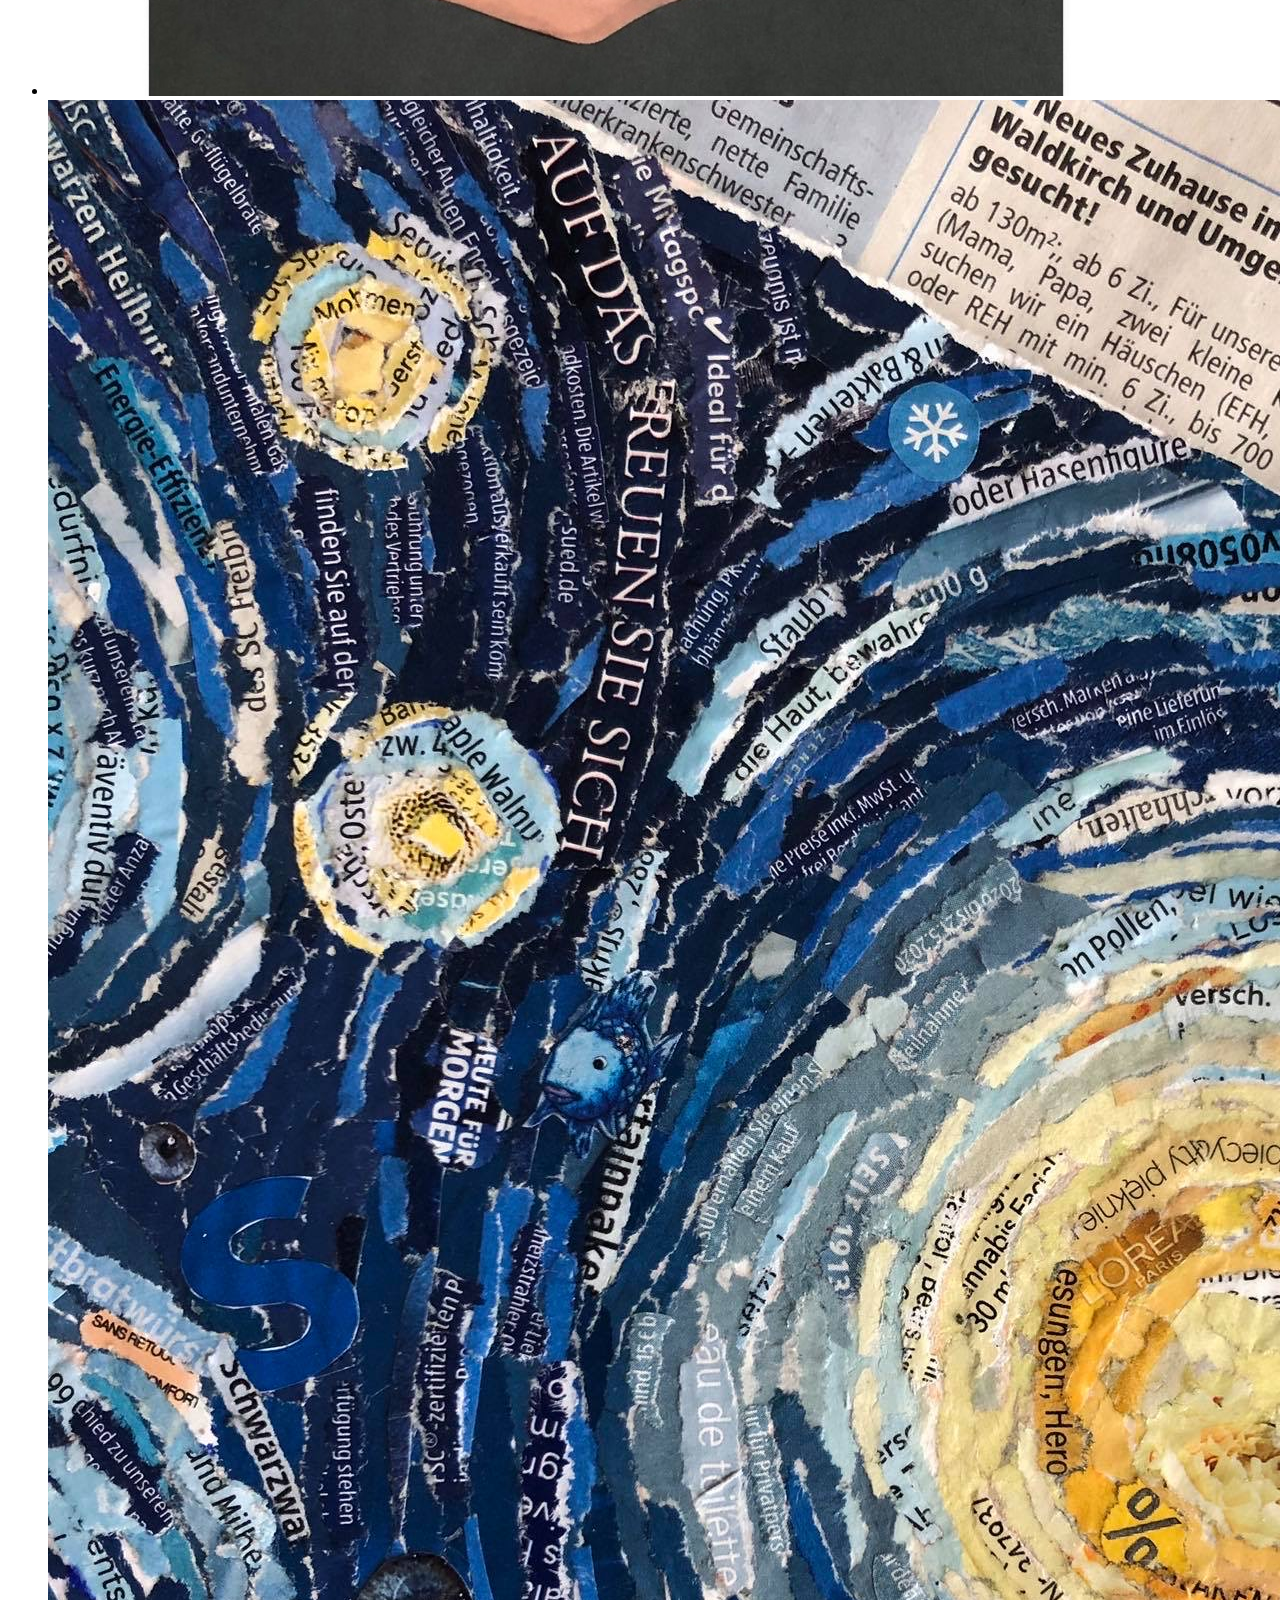
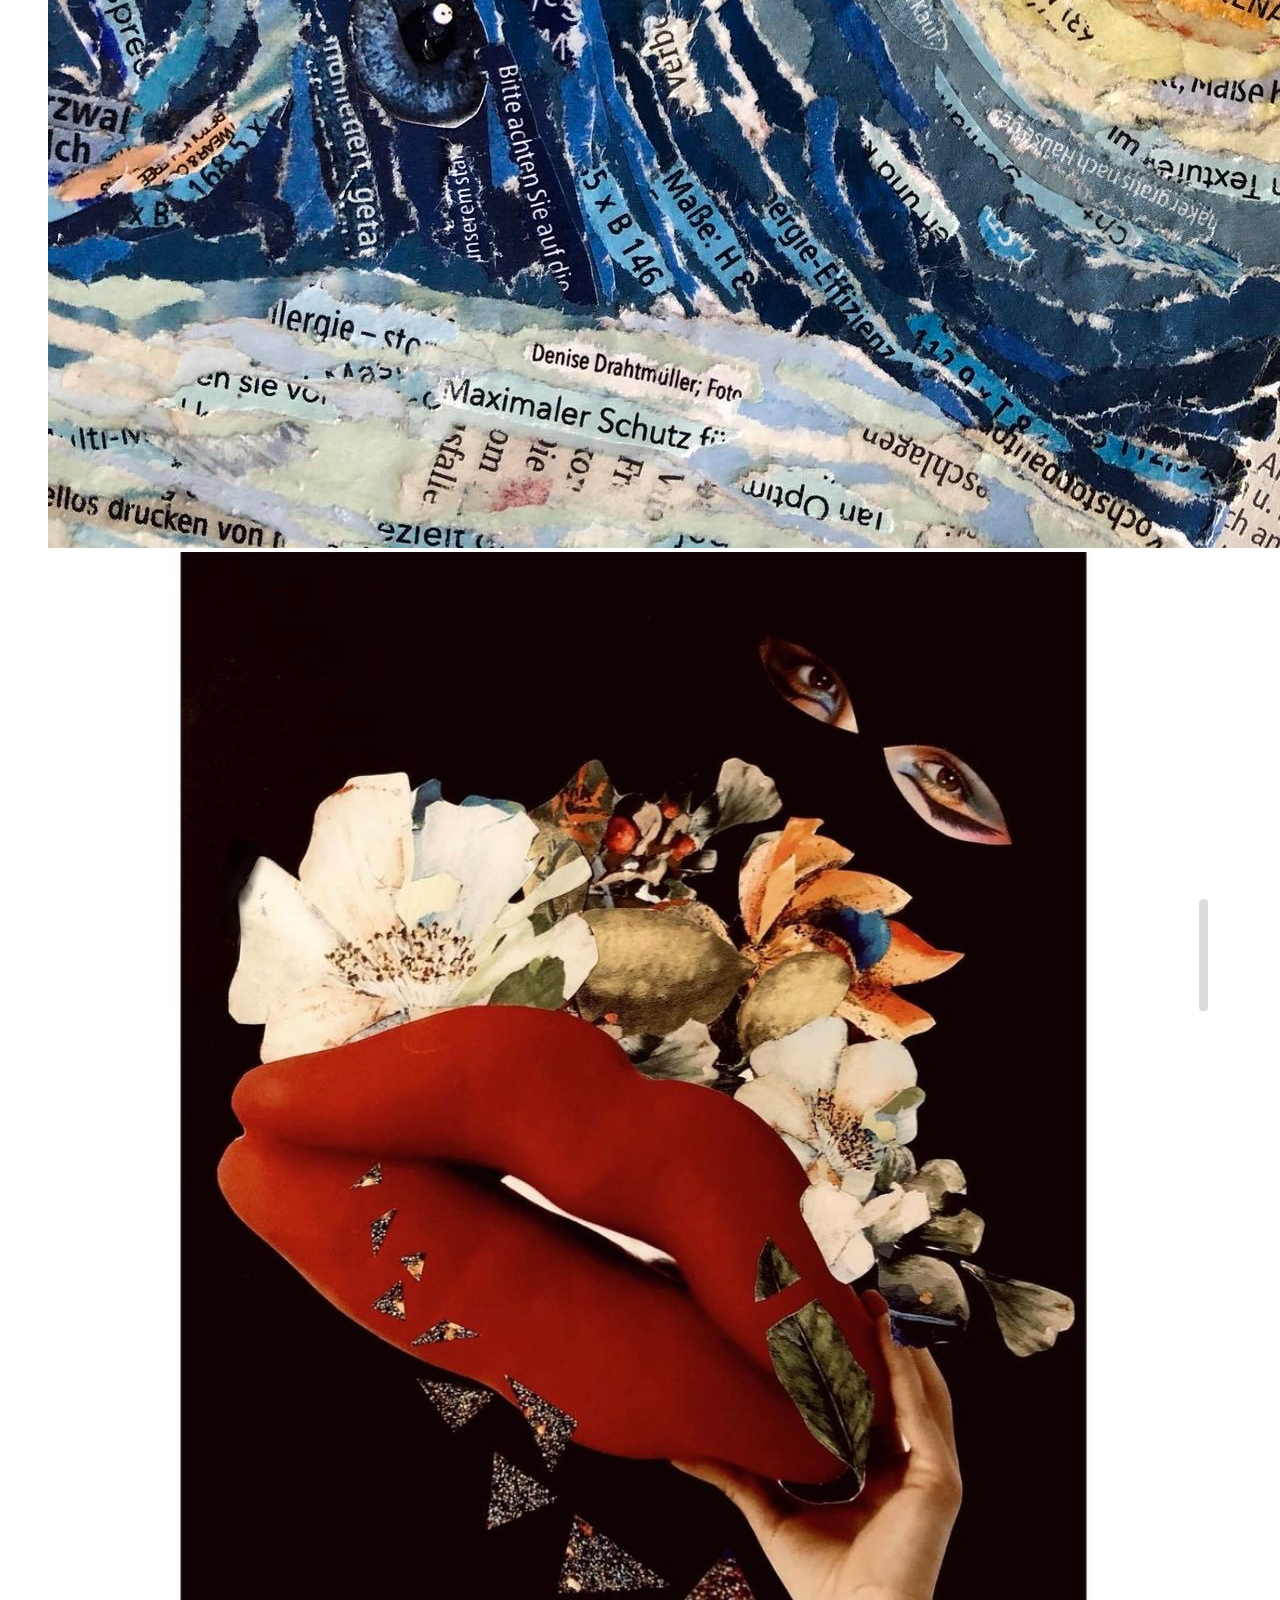
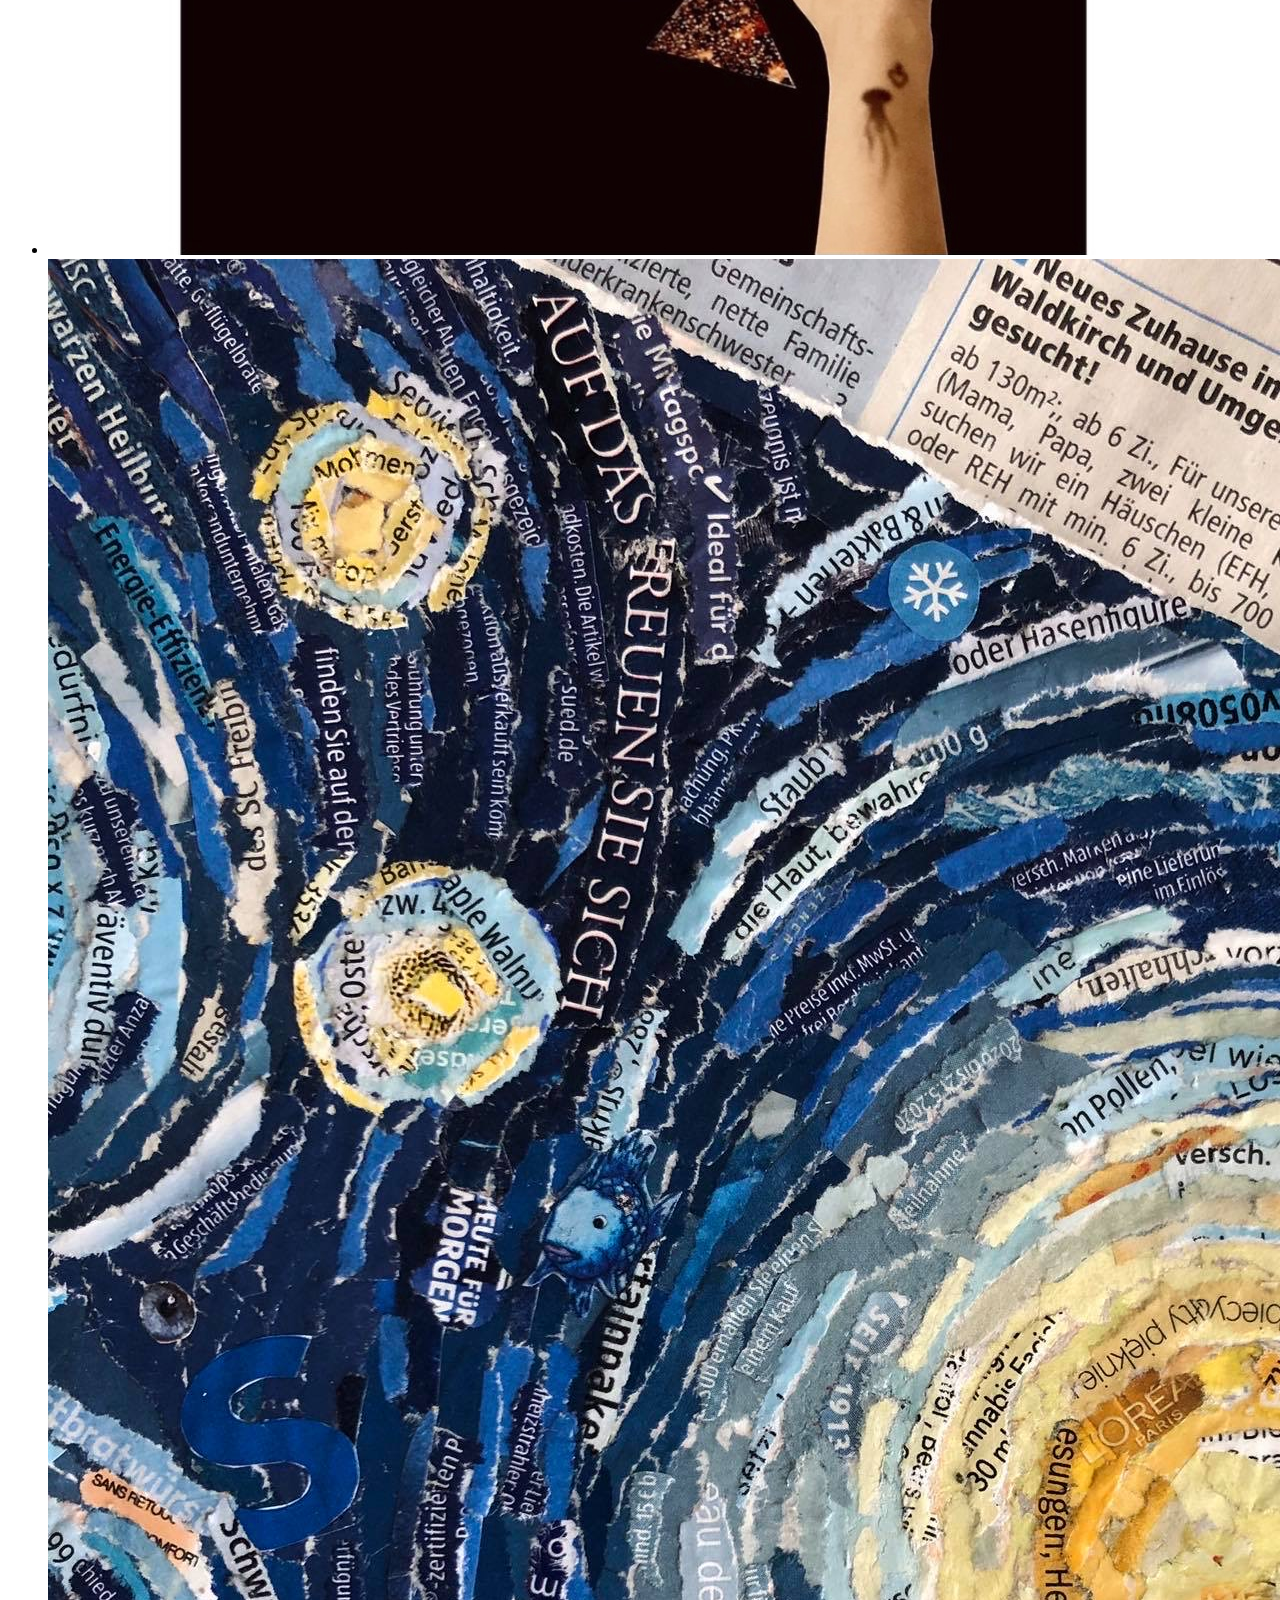
==== commit 5f870ff5: "height for front cards changed, array with elements to shuffle created" ====
--- a/src/pages/index.html
+++ b/src/pages/index.html
@@ -23,8 +23,7 @@
           <a class="intro__link" href="https://www.instagram.com/trasz.kolasz/">Trasz.Kolasz ✂️ </a>- you win!<br>
         </p>
       </header>
-      <!-- <button class="shuffle">SHUFFLE</button>
-      <div class="test-div">I'm div</div> -->
+      <button class="shuffle">SHUFFLE</button>
       <section class="grid">
         <ul class="grid__list" id="lista">
           <li class="grid__element grid__element--a">
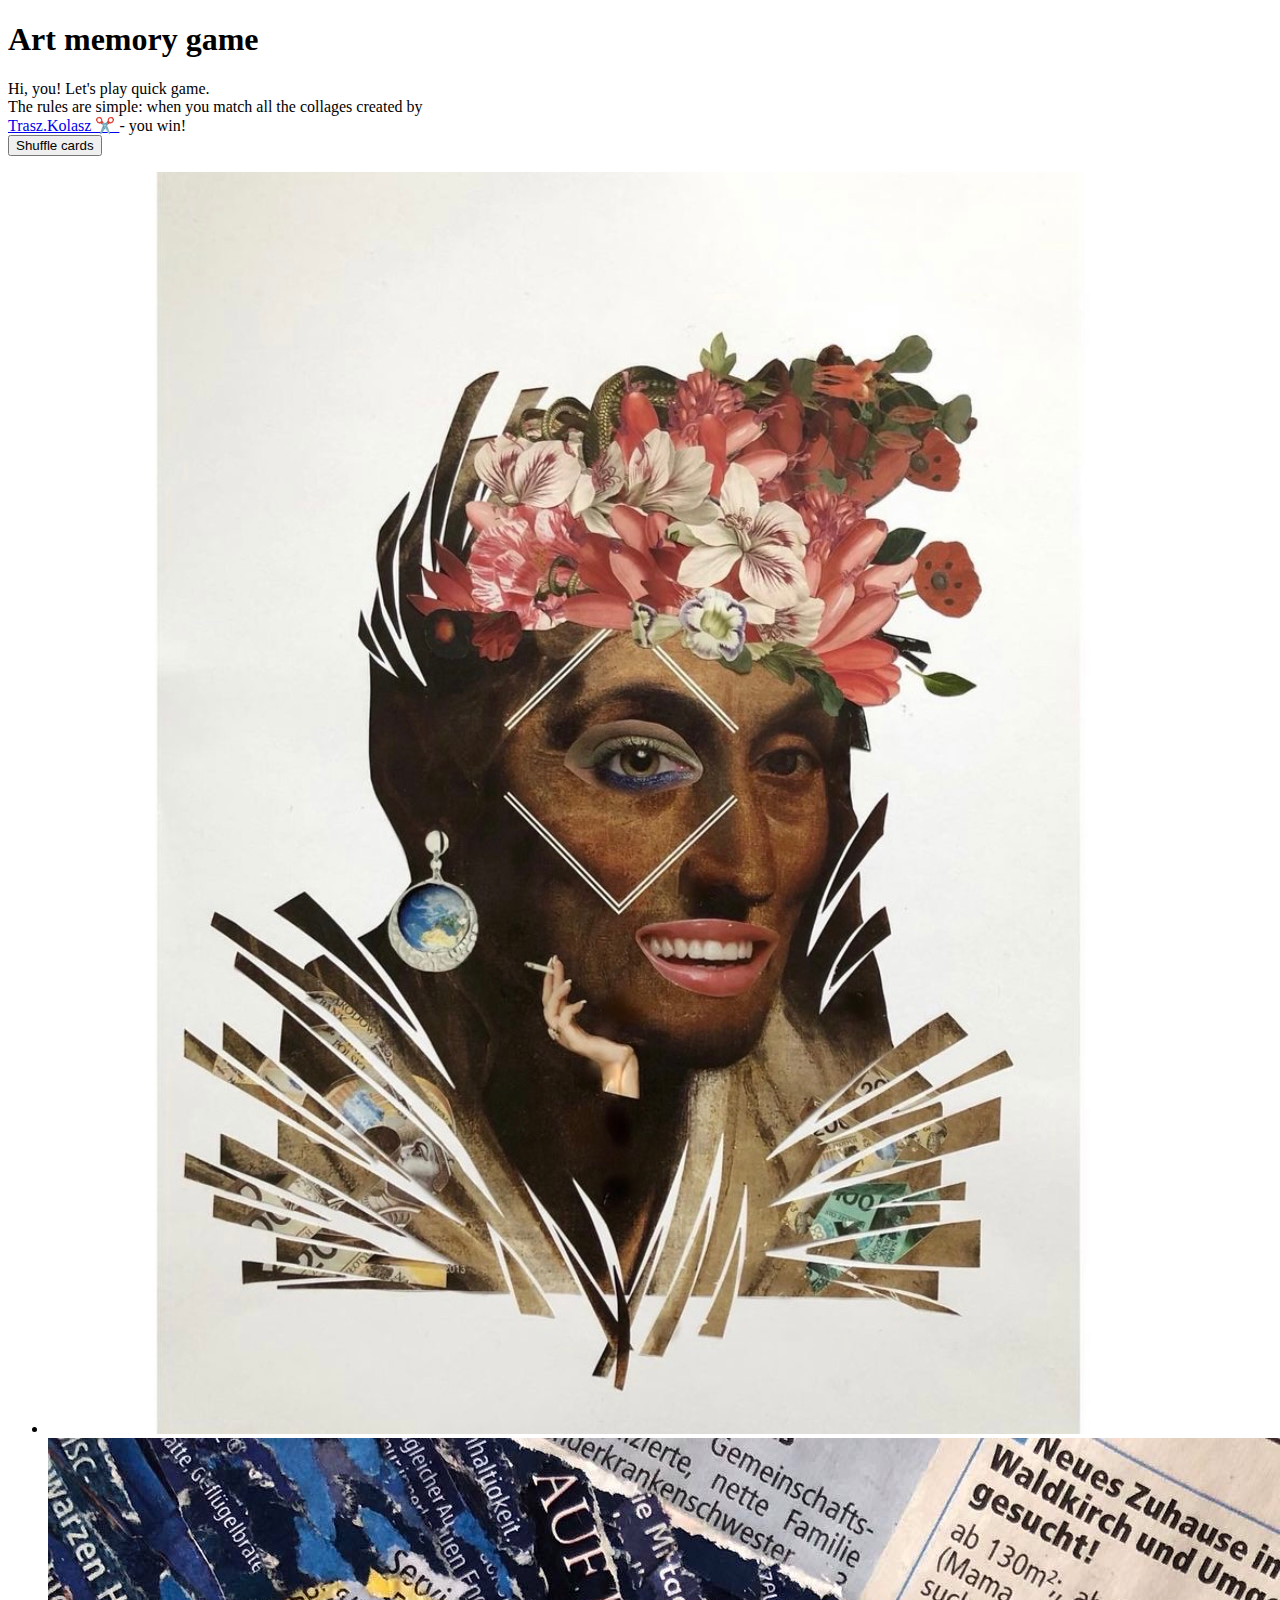
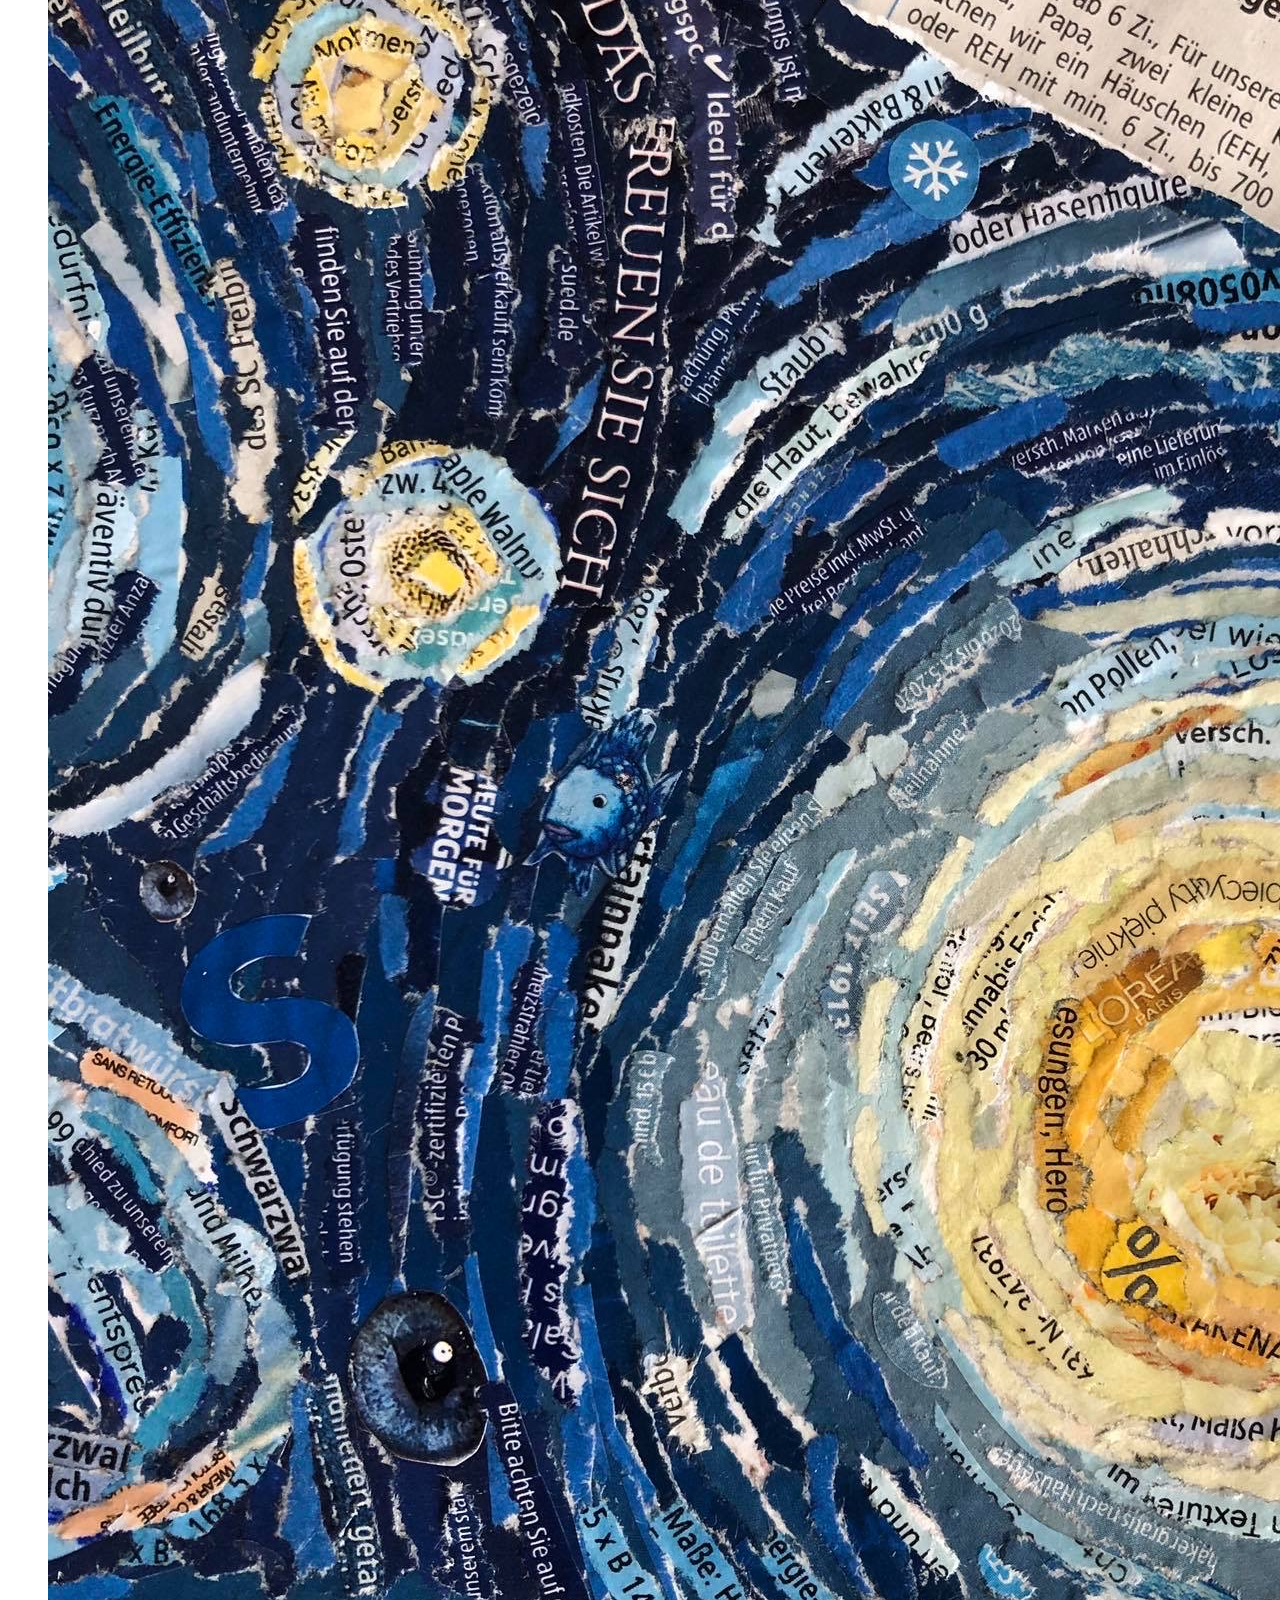
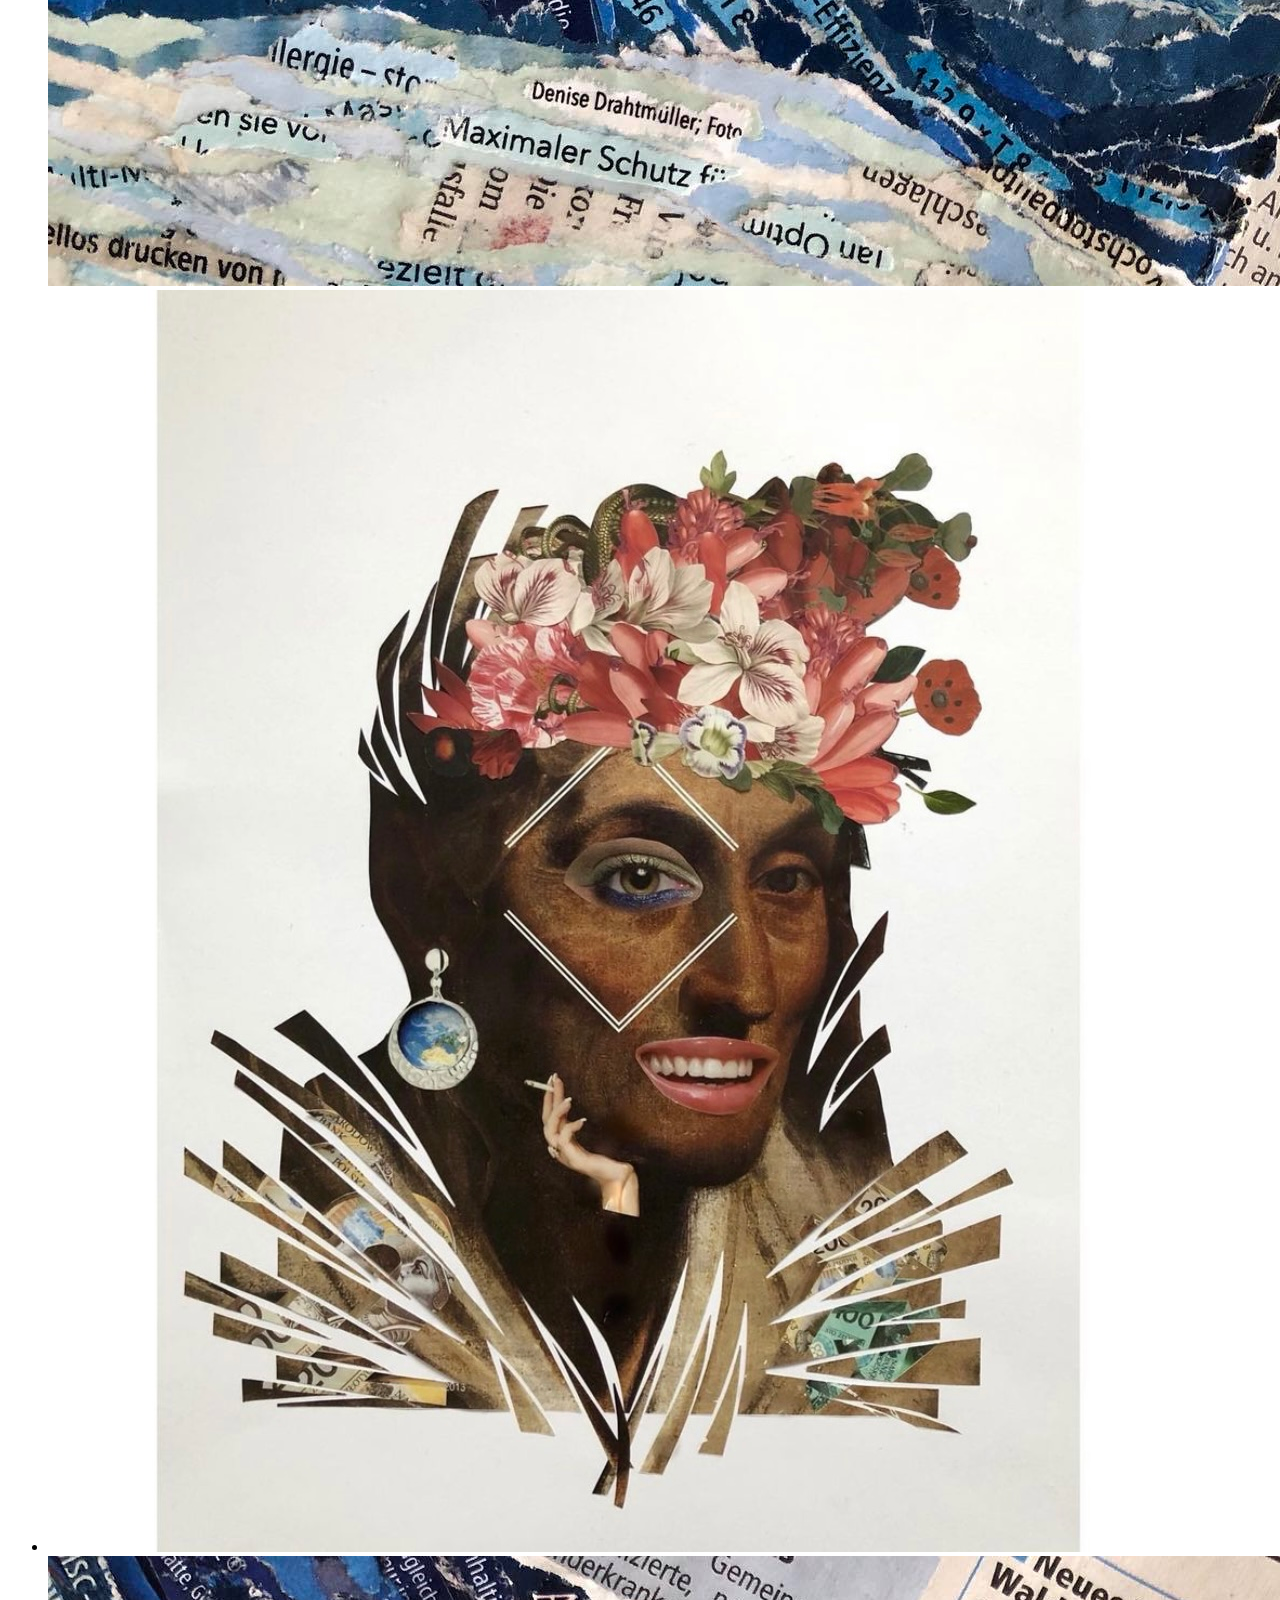
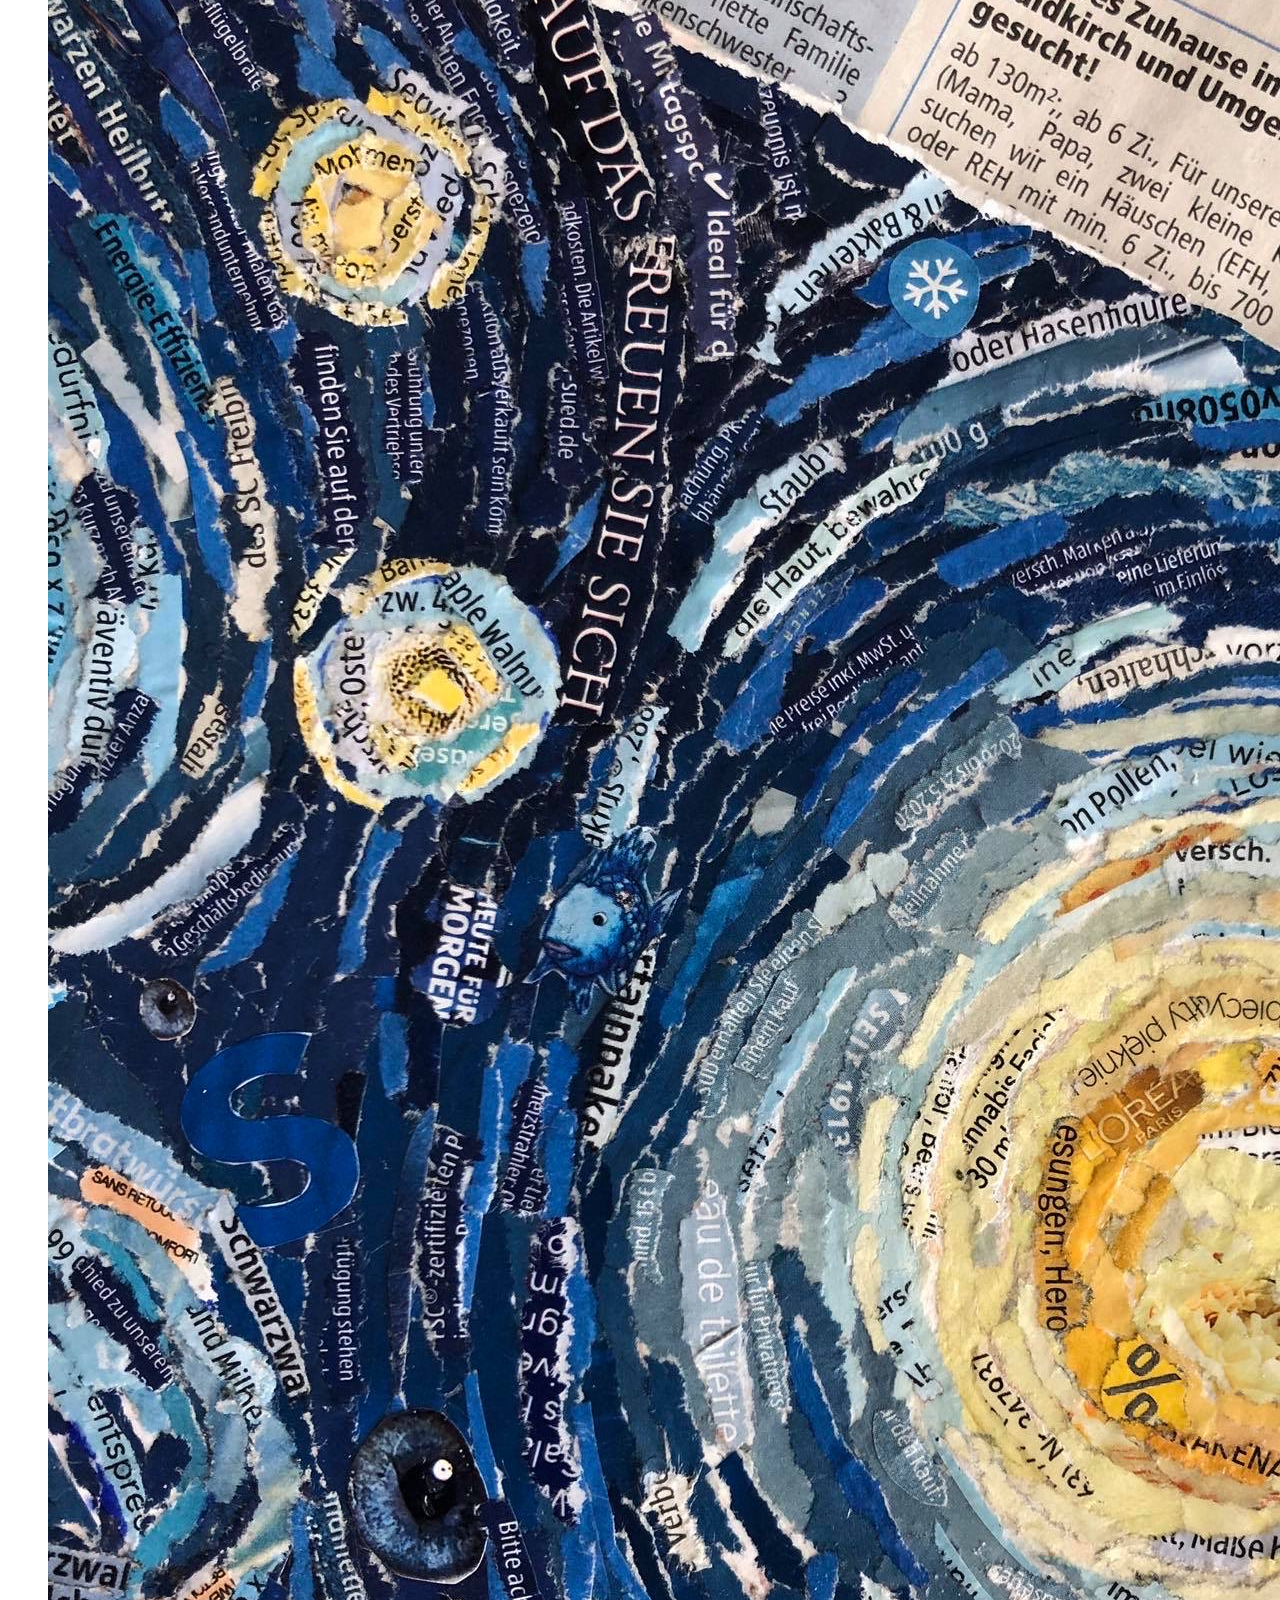
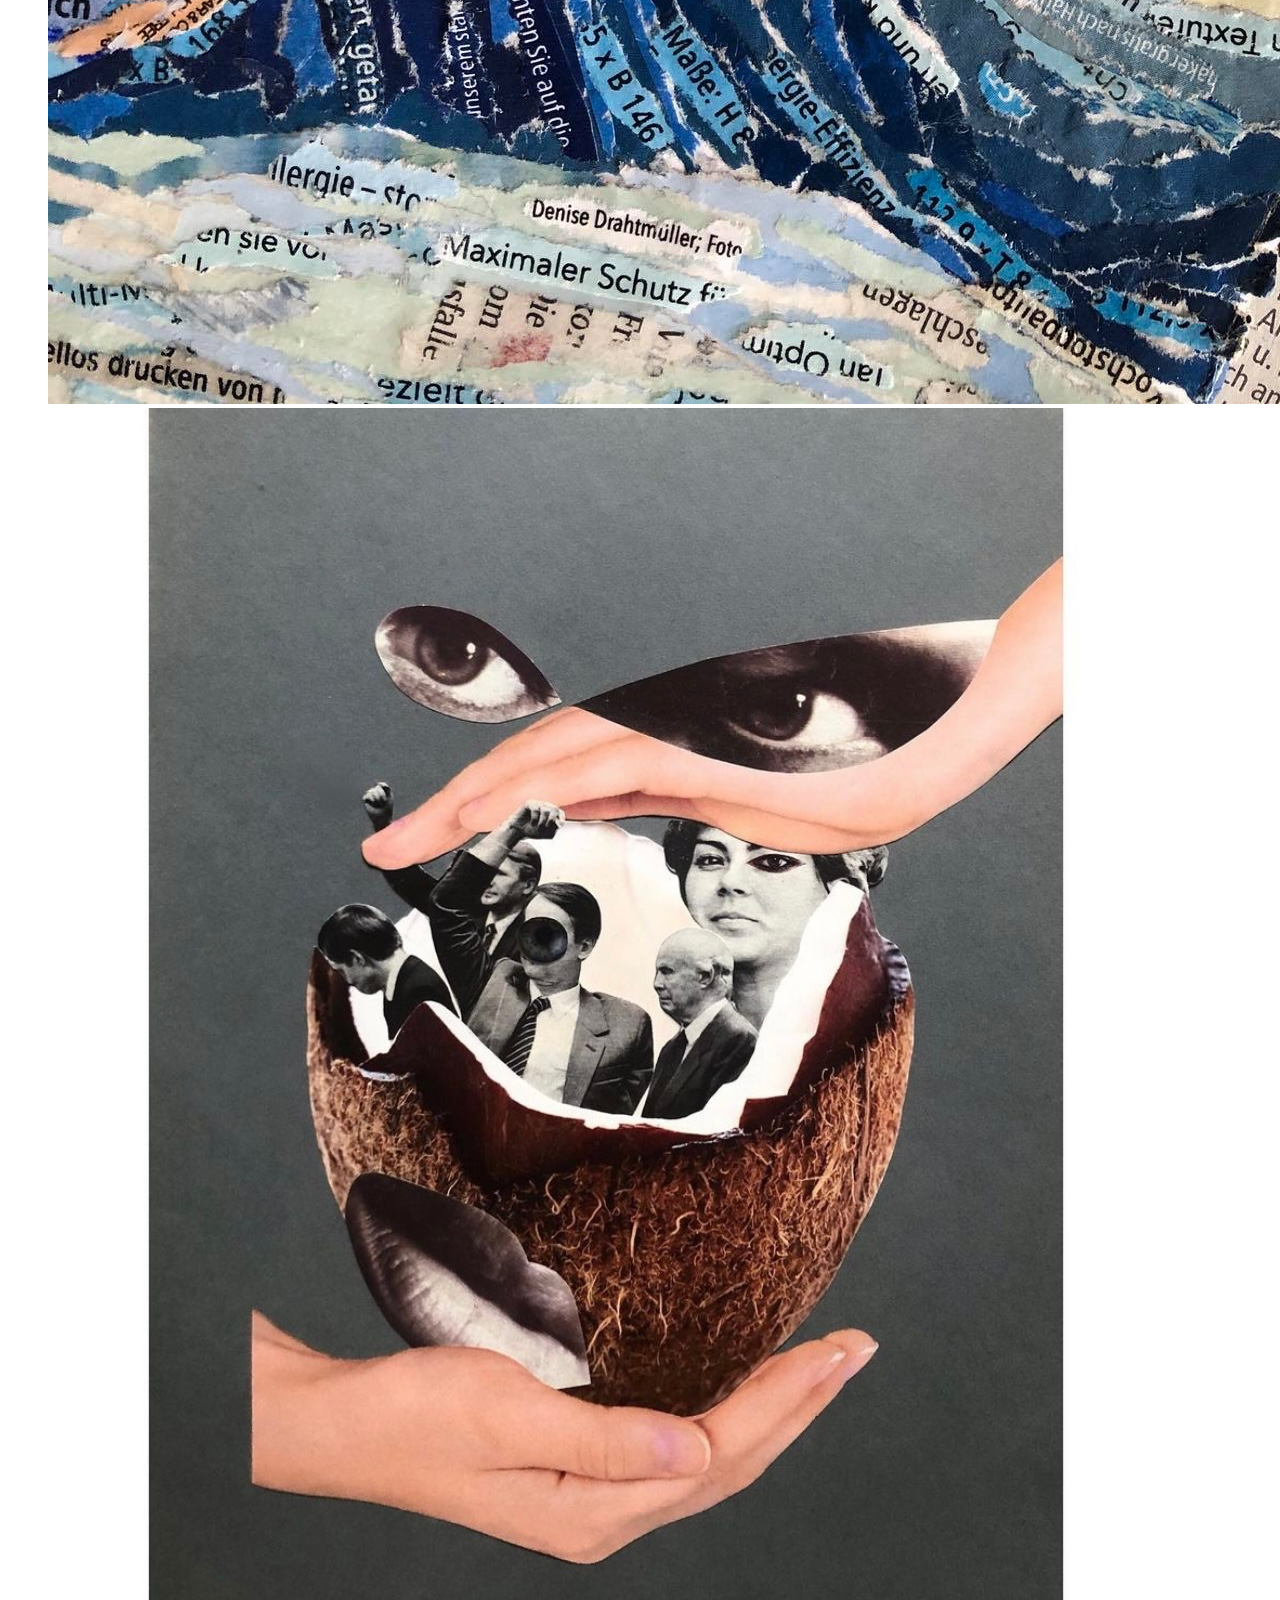
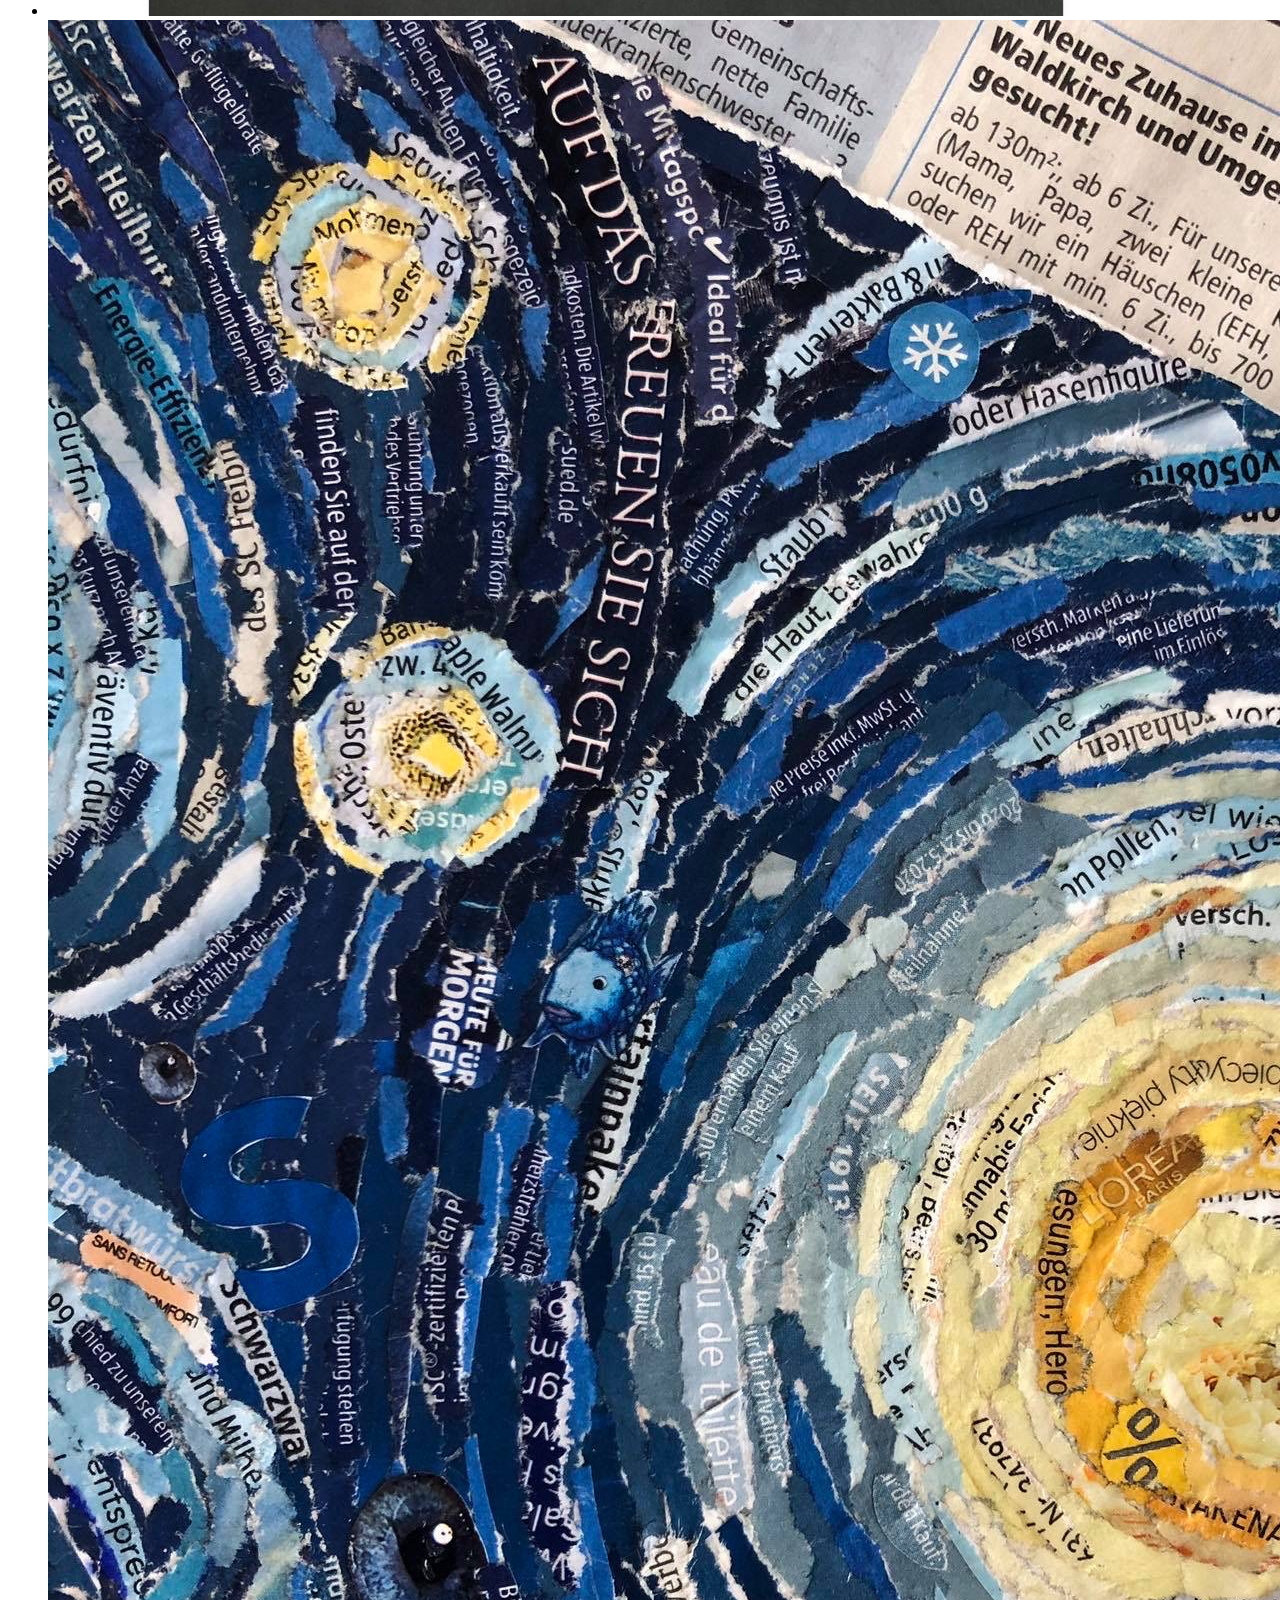
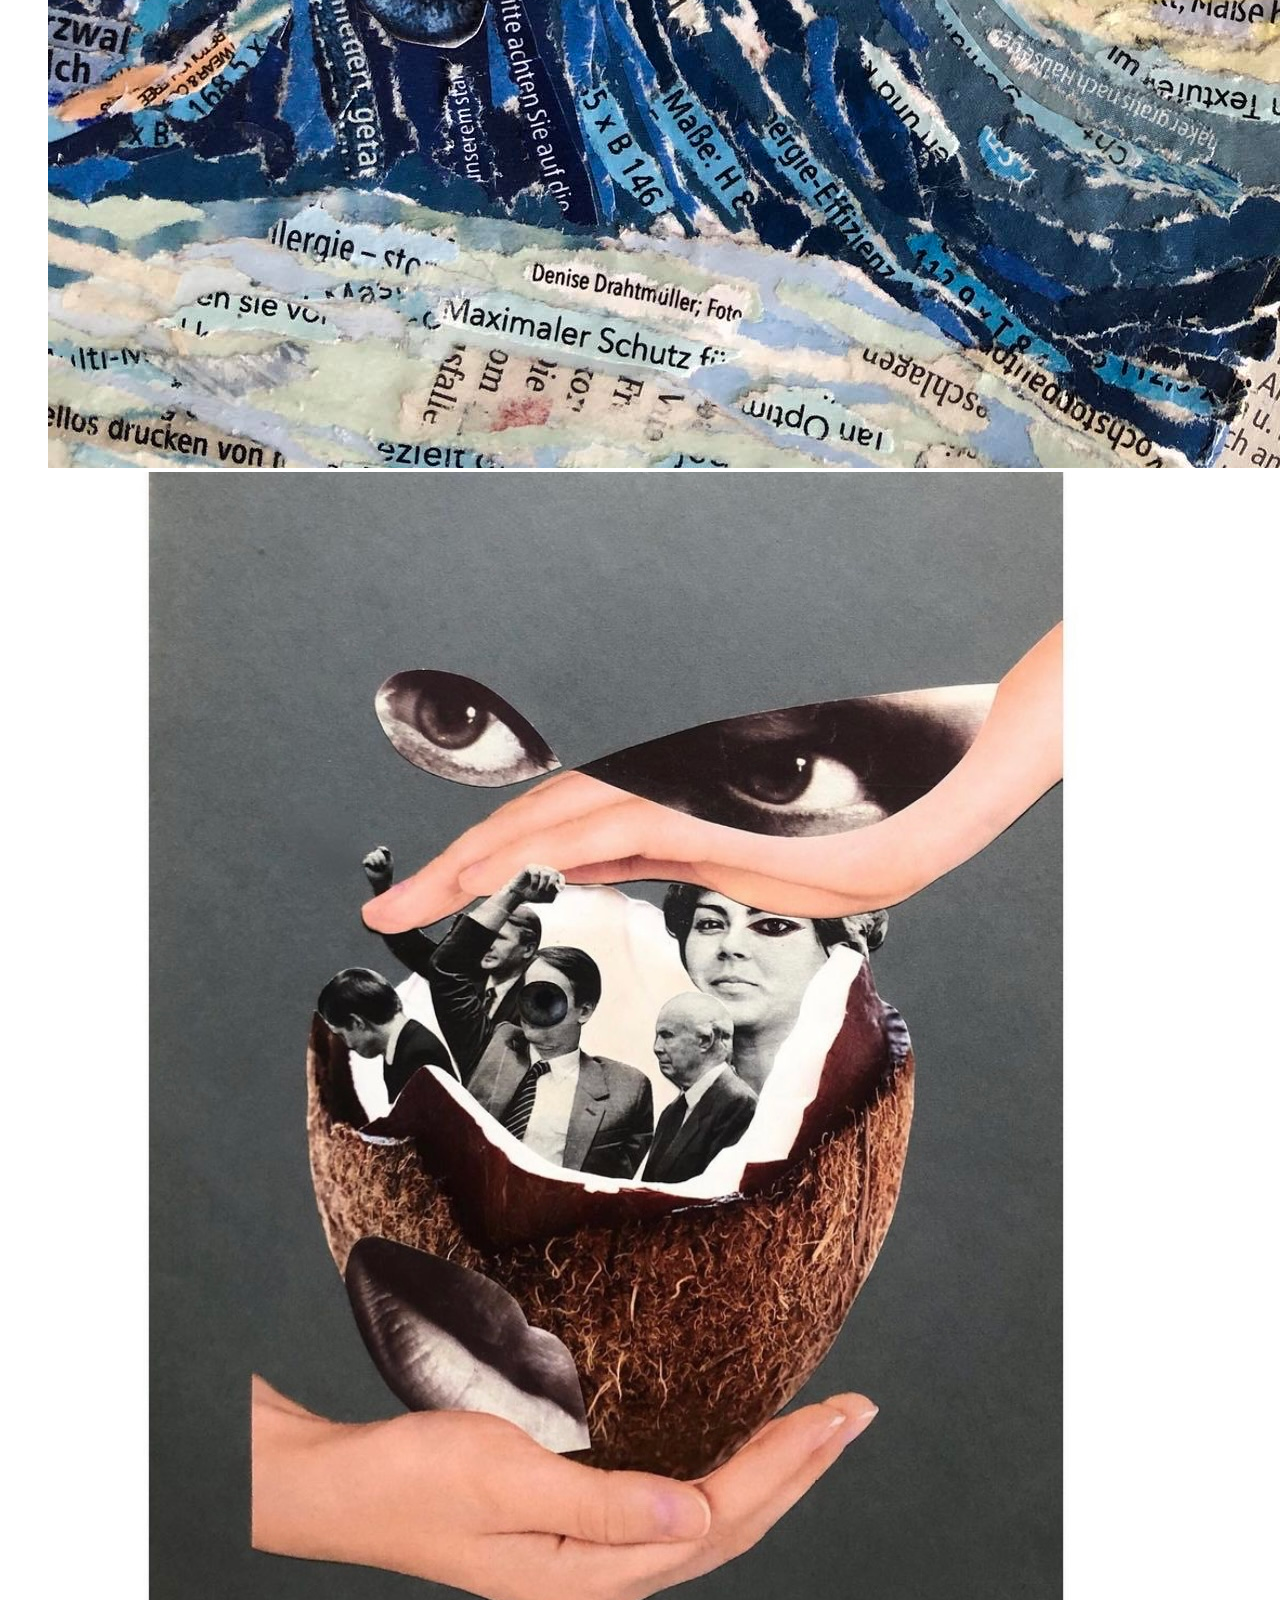
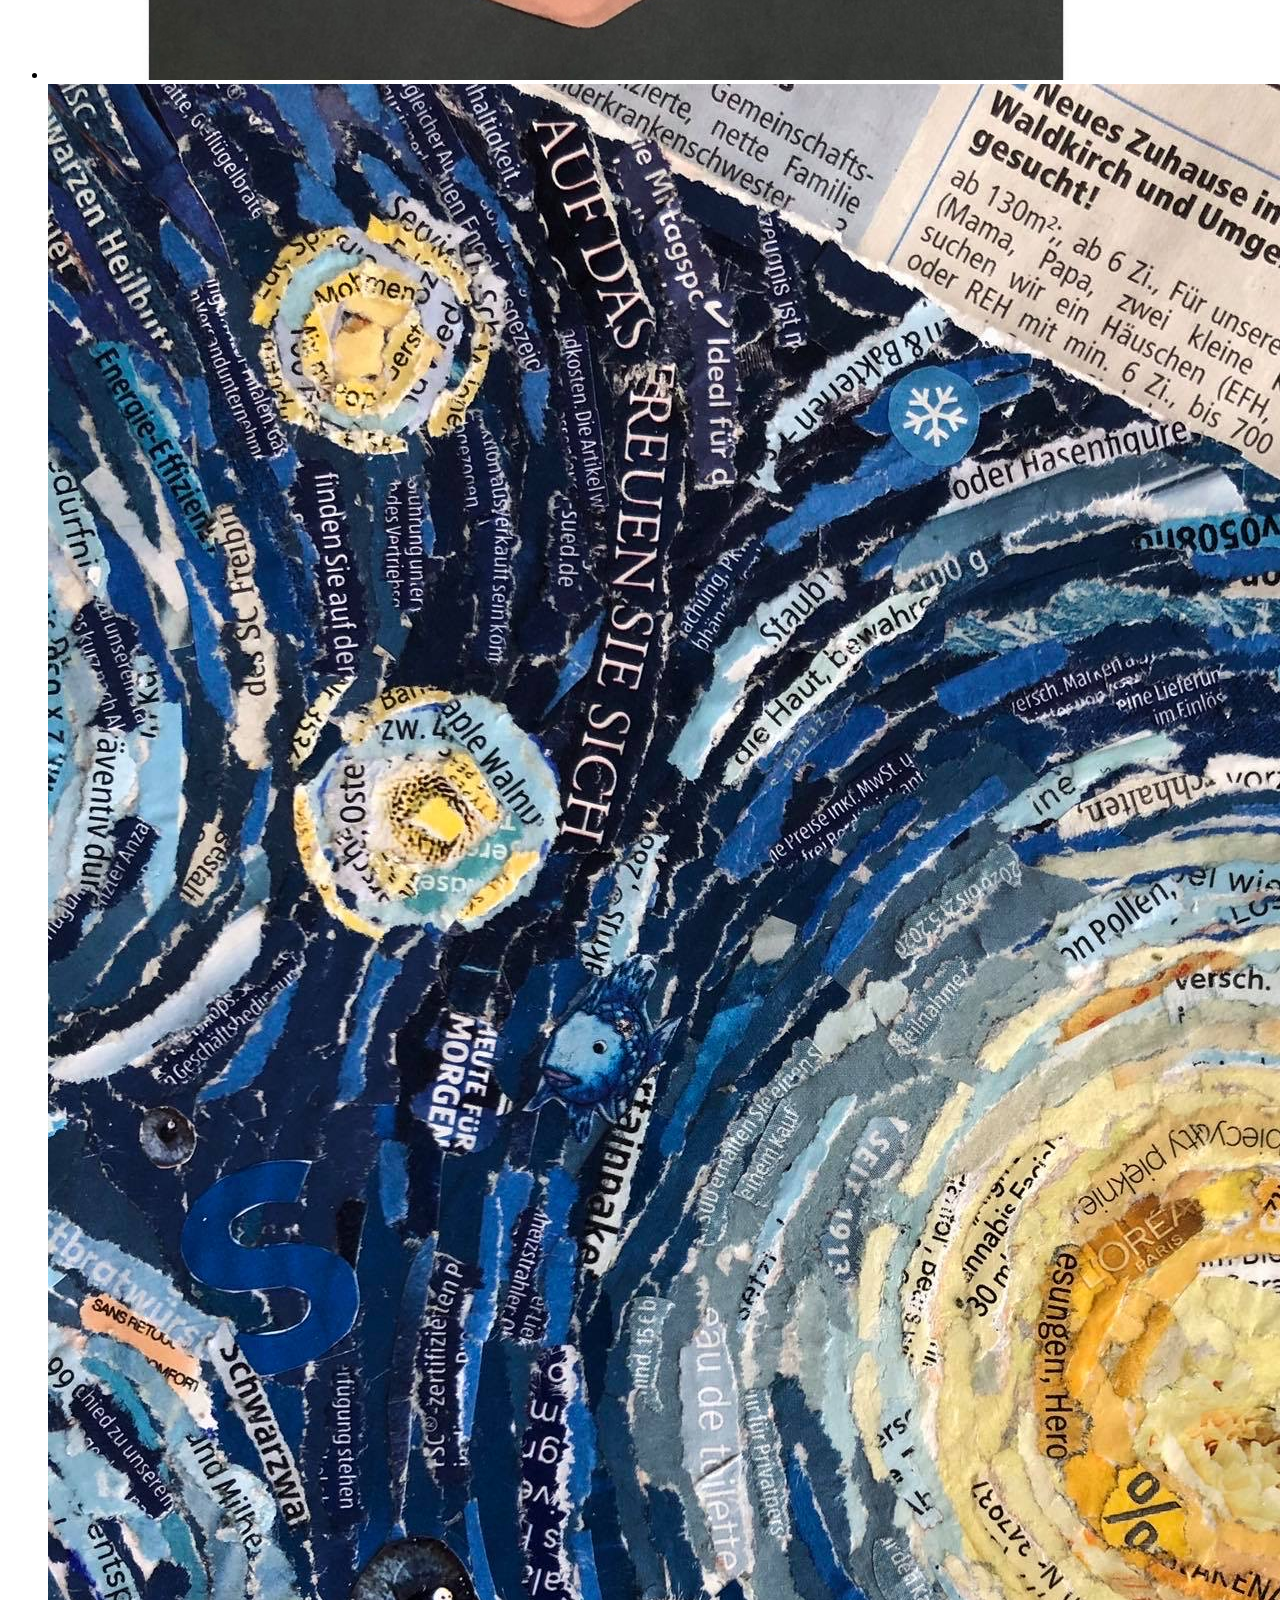
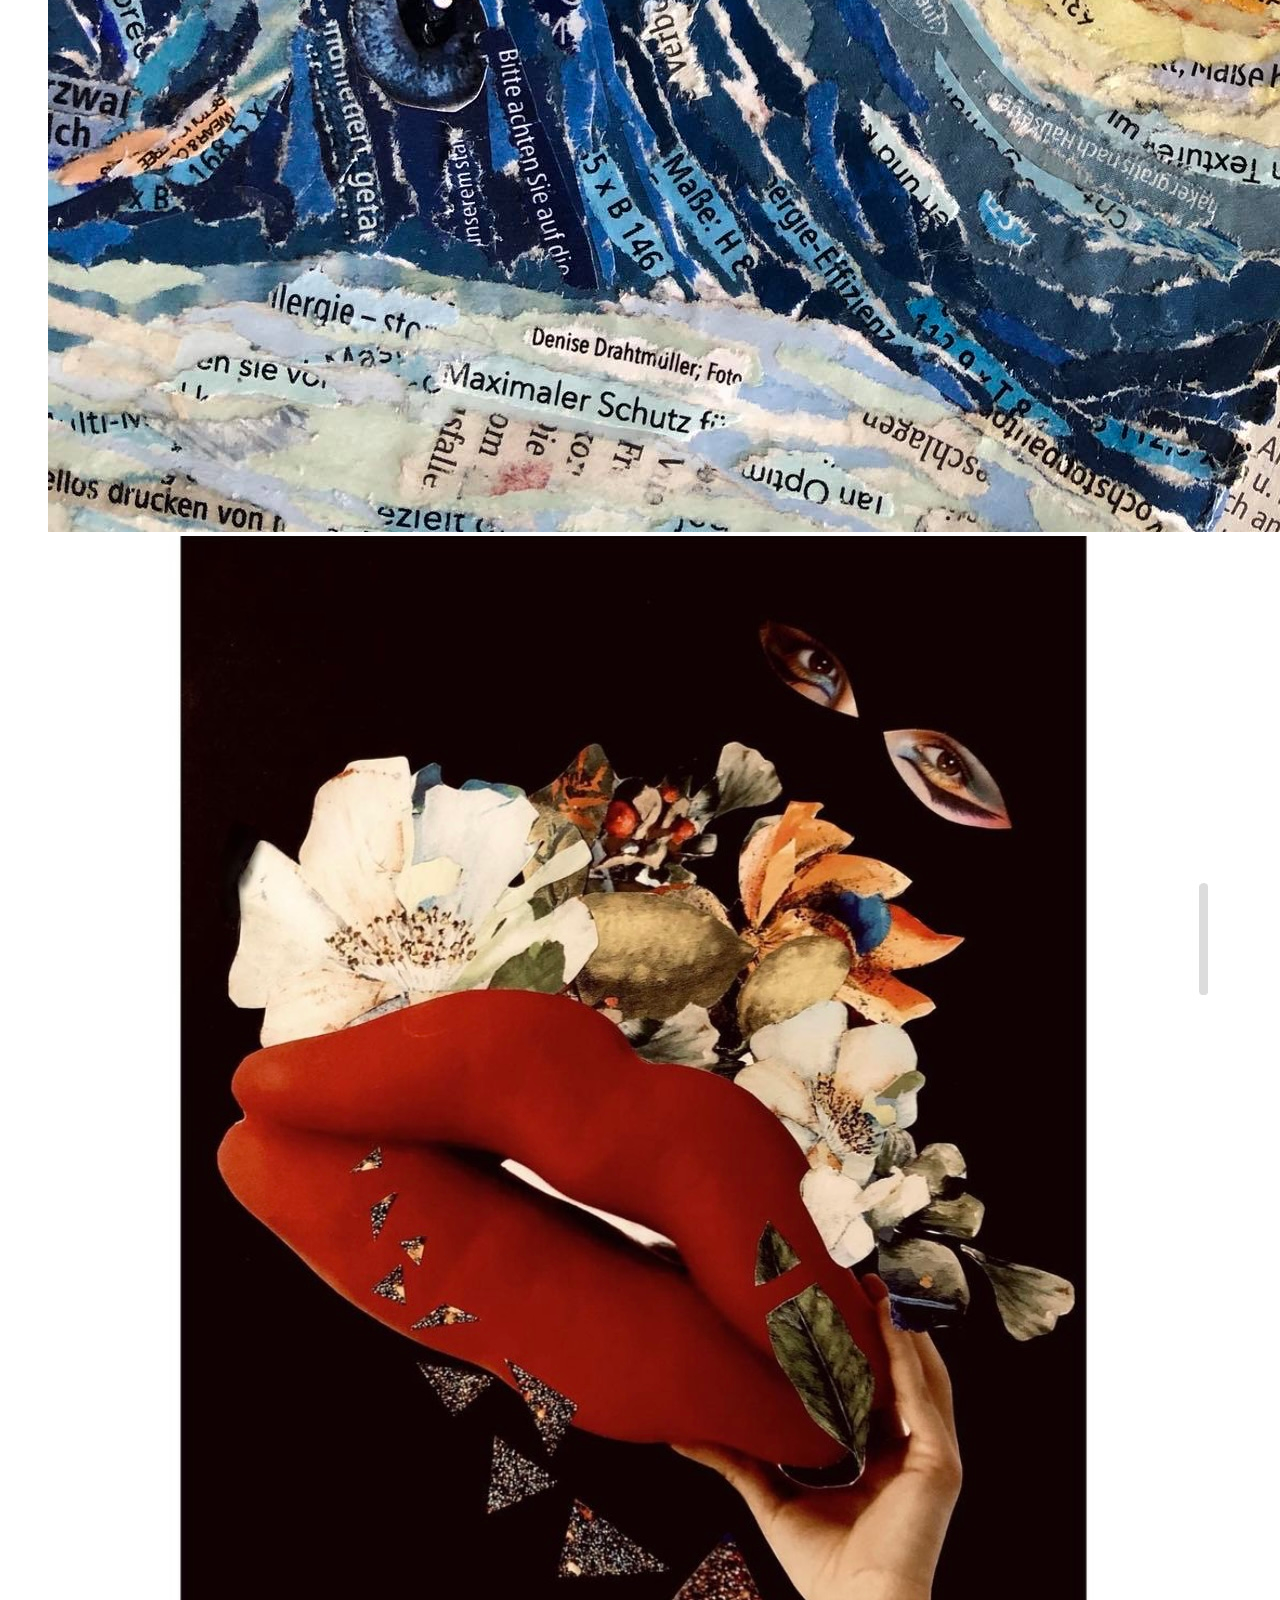
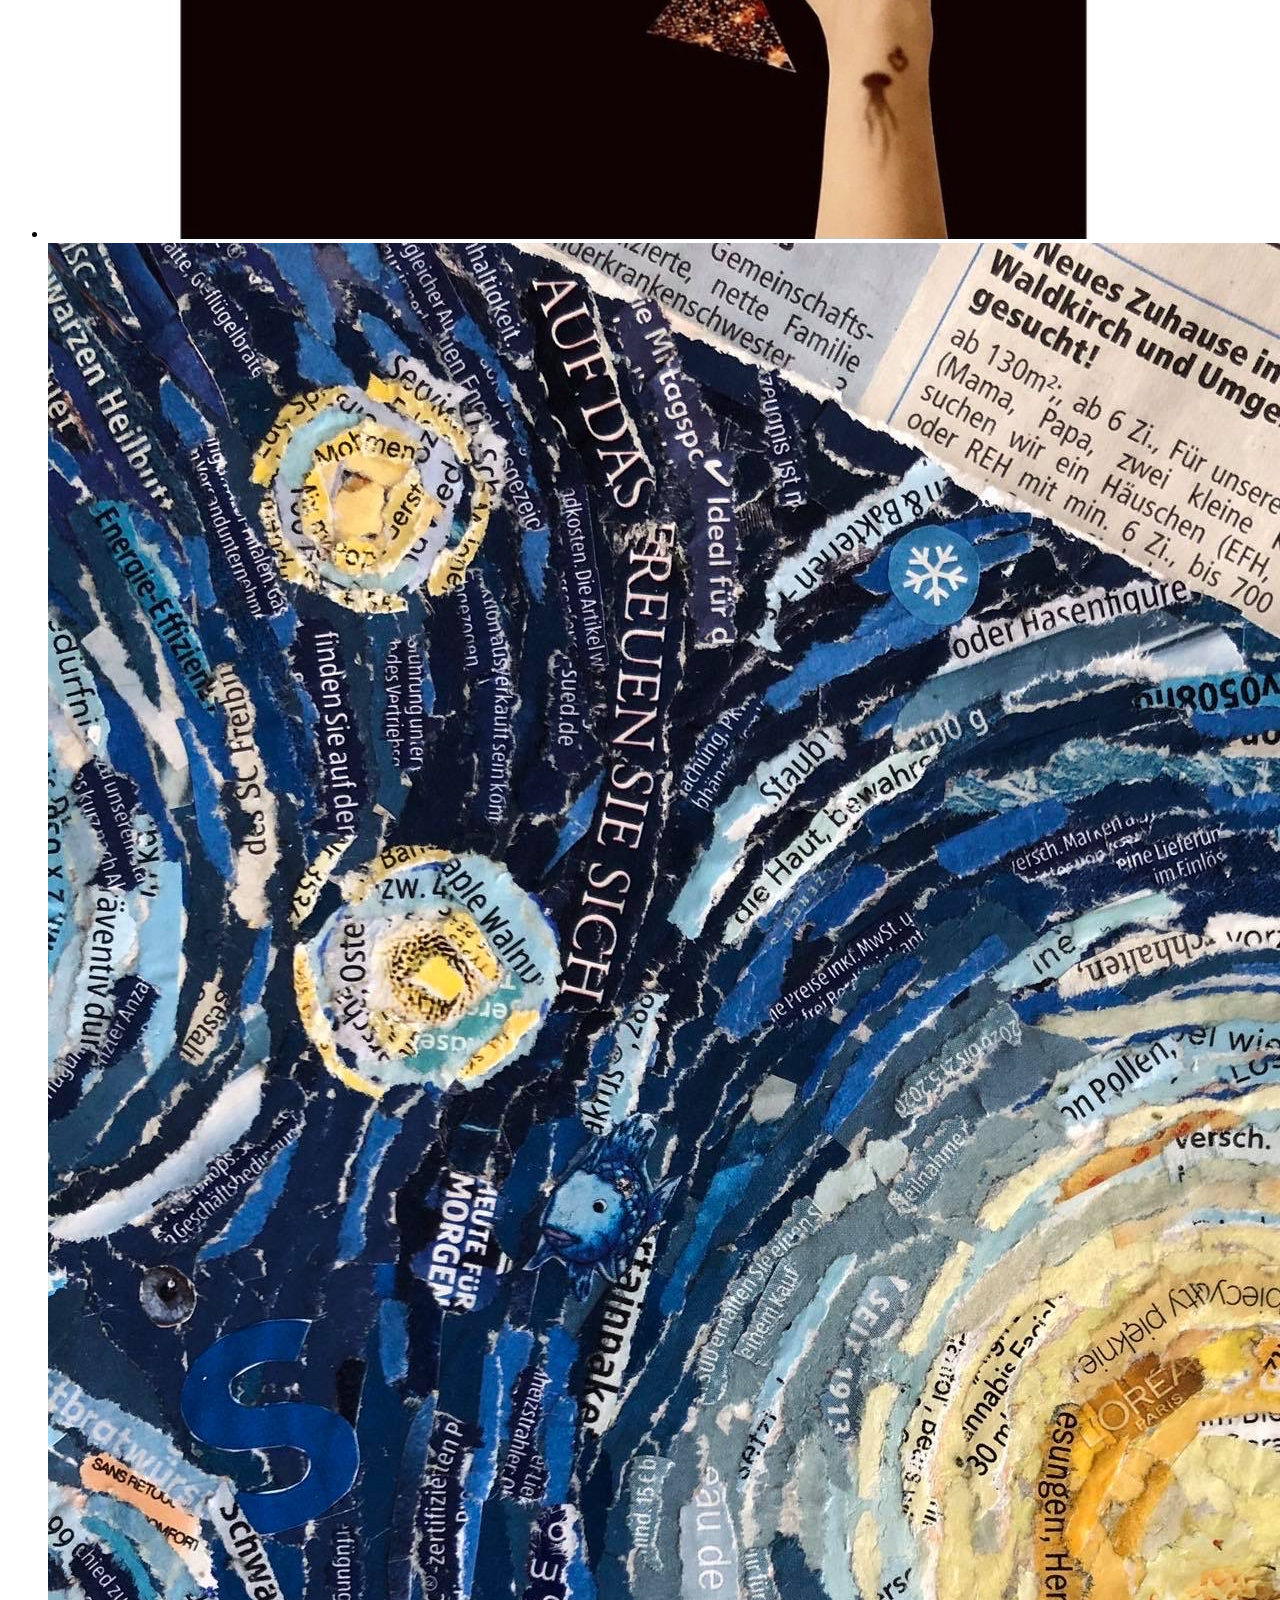
==== commit 70805353: "styling shuffle button started" ====
--- a/src/pages/index.html
+++ b/src/pages/index.html
@@ -21,9 +21,10 @@
         <h1 class="intro__header"><span class="intro__header intro__header--special">Art </span>memory game</h1>
         <p class="intro__description">Hi, you! Let's play quick game. <br> The rules are simple: when you match all the collages created by <br>
           <a class="intro__link" href="https://www.instagram.com/trasz.kolasz/">Trasz.Kolasz ✂️ </a>- you win!<br>
+          <button class="shuffle-button">Shuffle cards</button>
         </p>
       </header>
-      <button class="shuffle">SHUFFLE</button>
+      
       <section class="grid">
         <ul class="grid__list" id="lista">
           <li class="grid__element grid__element--a">
